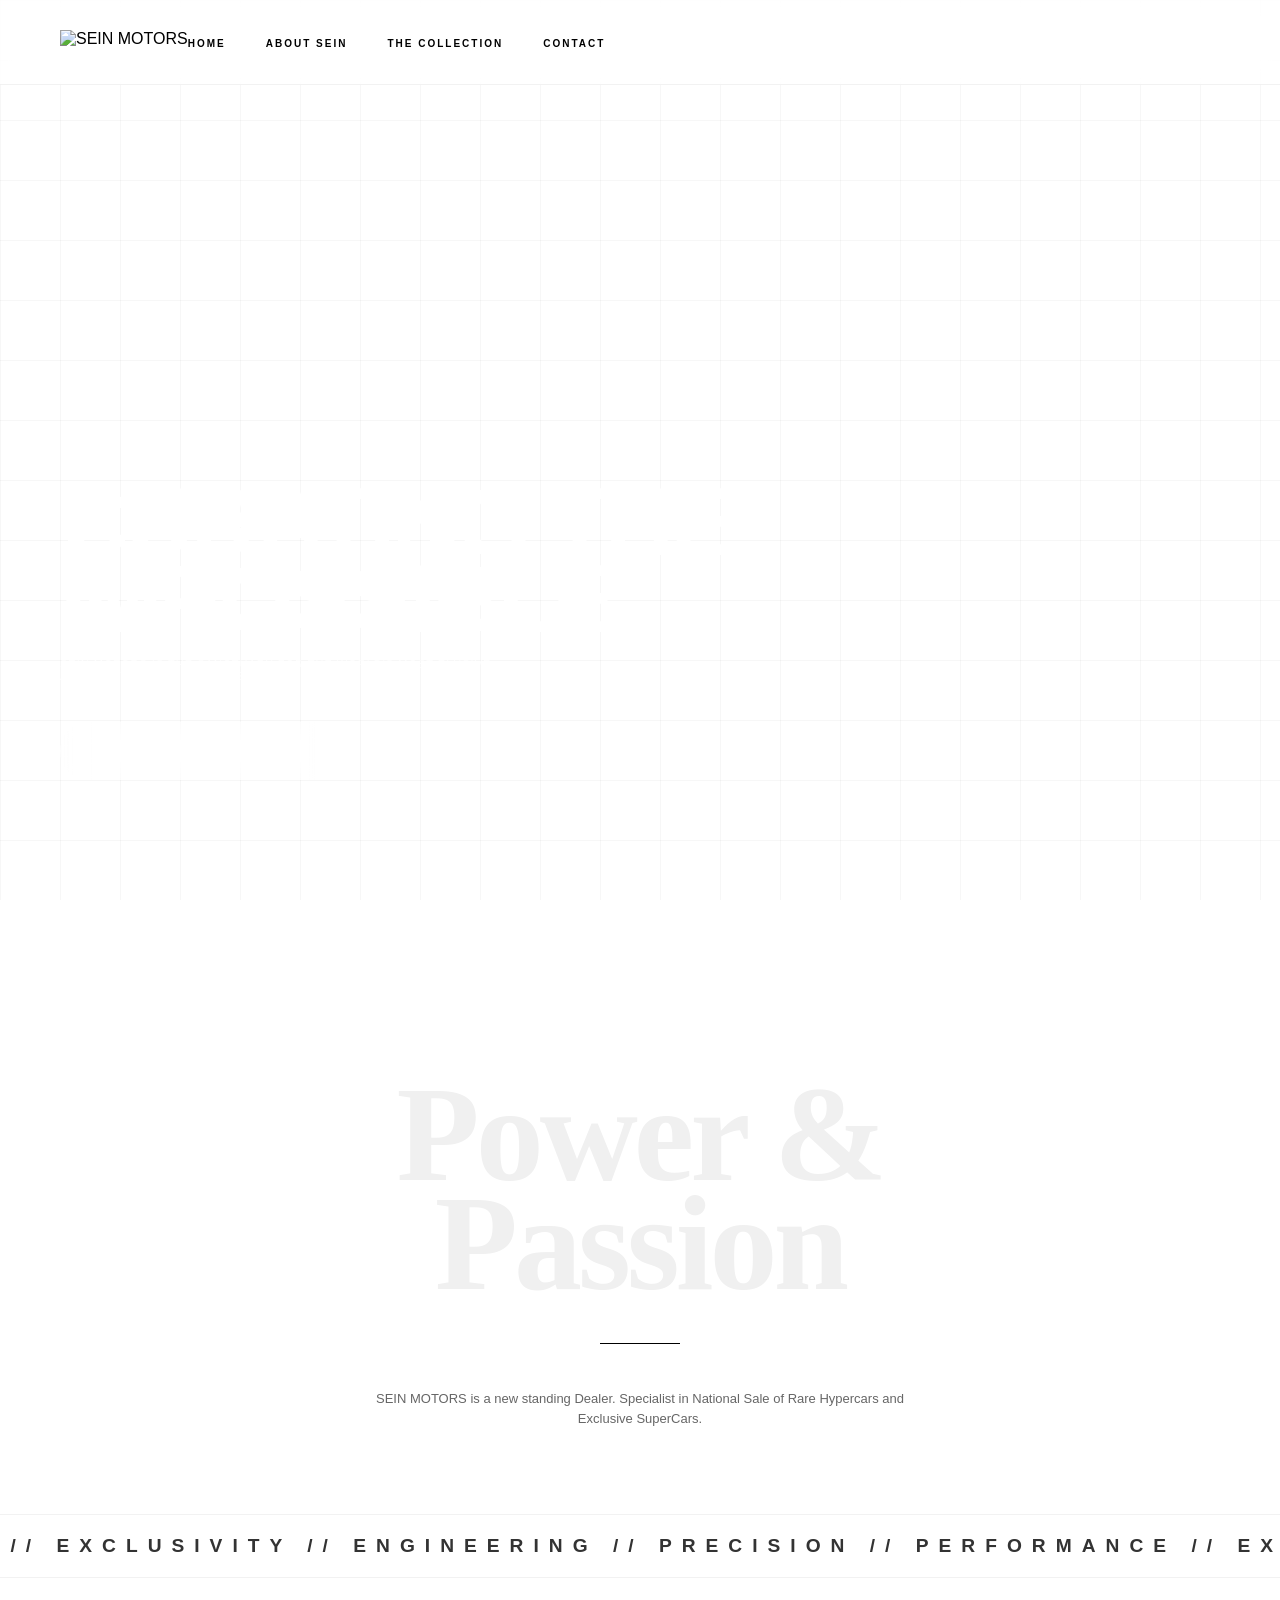
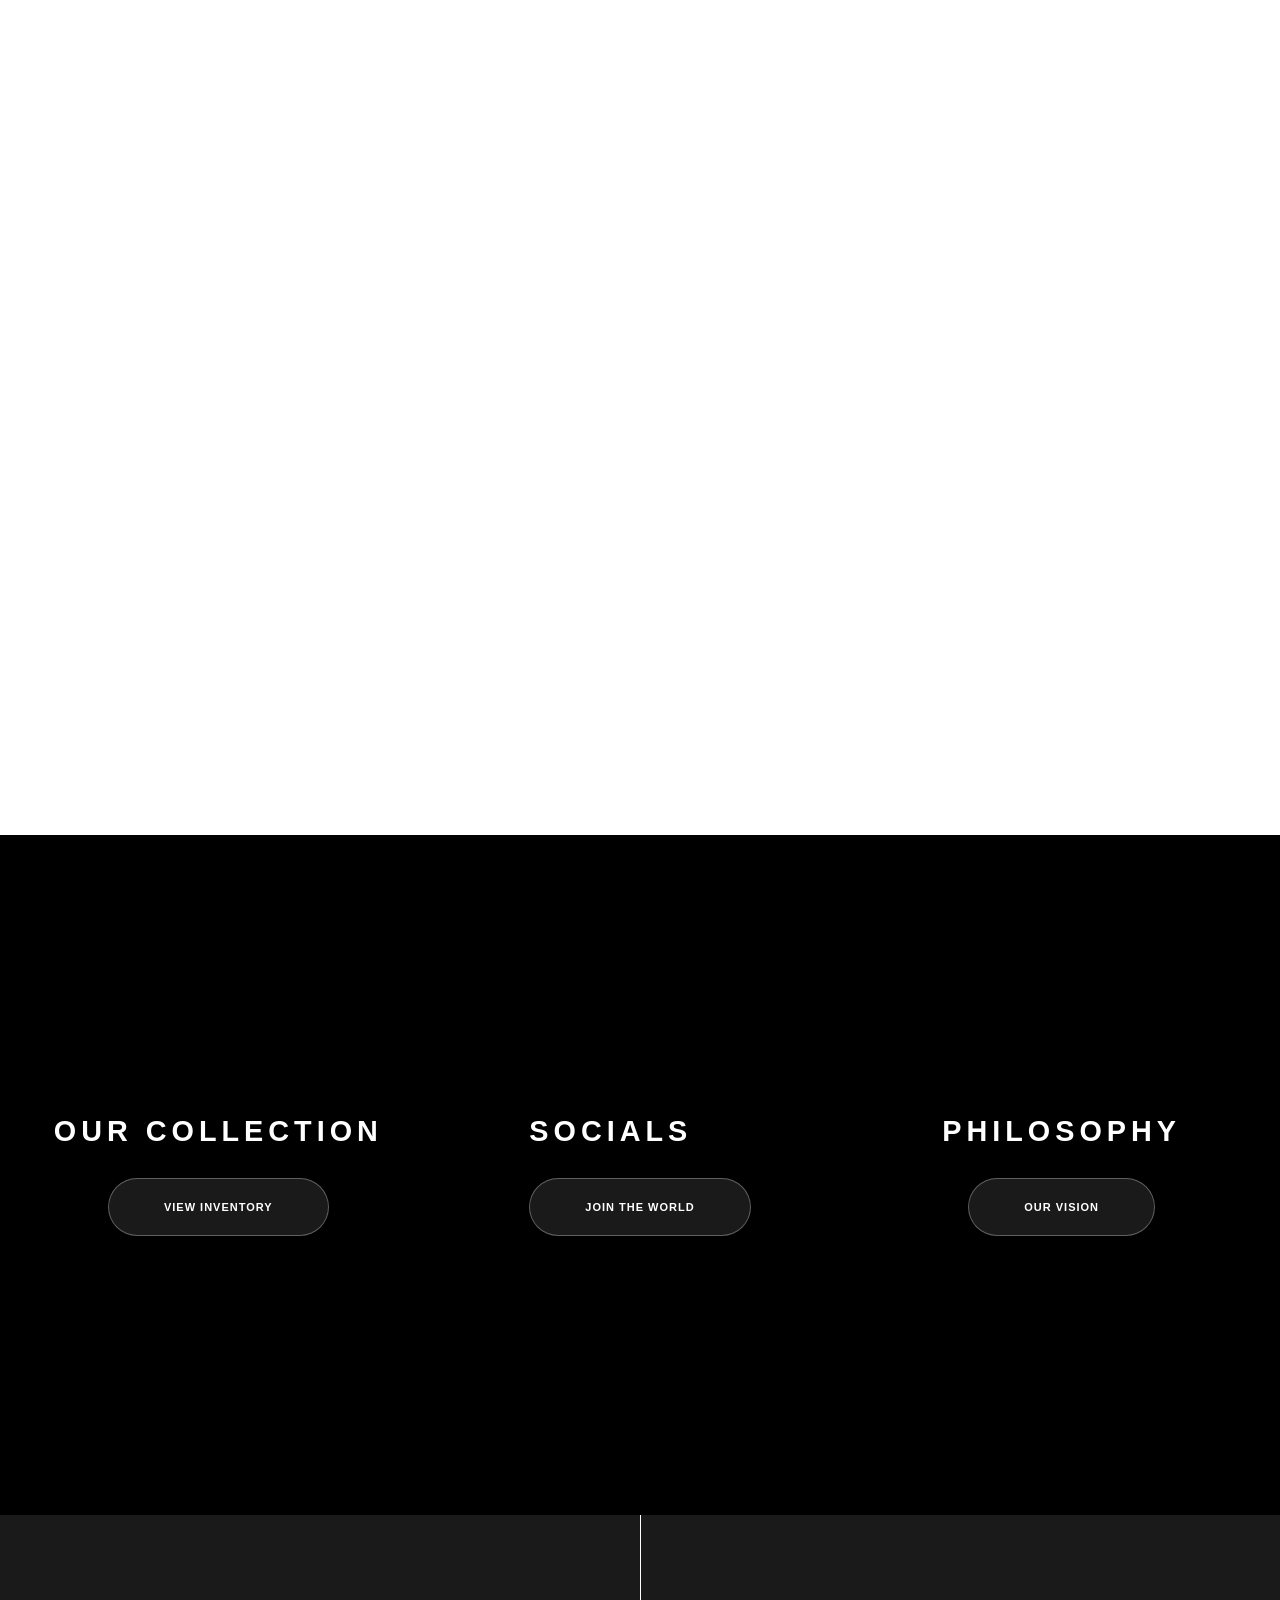
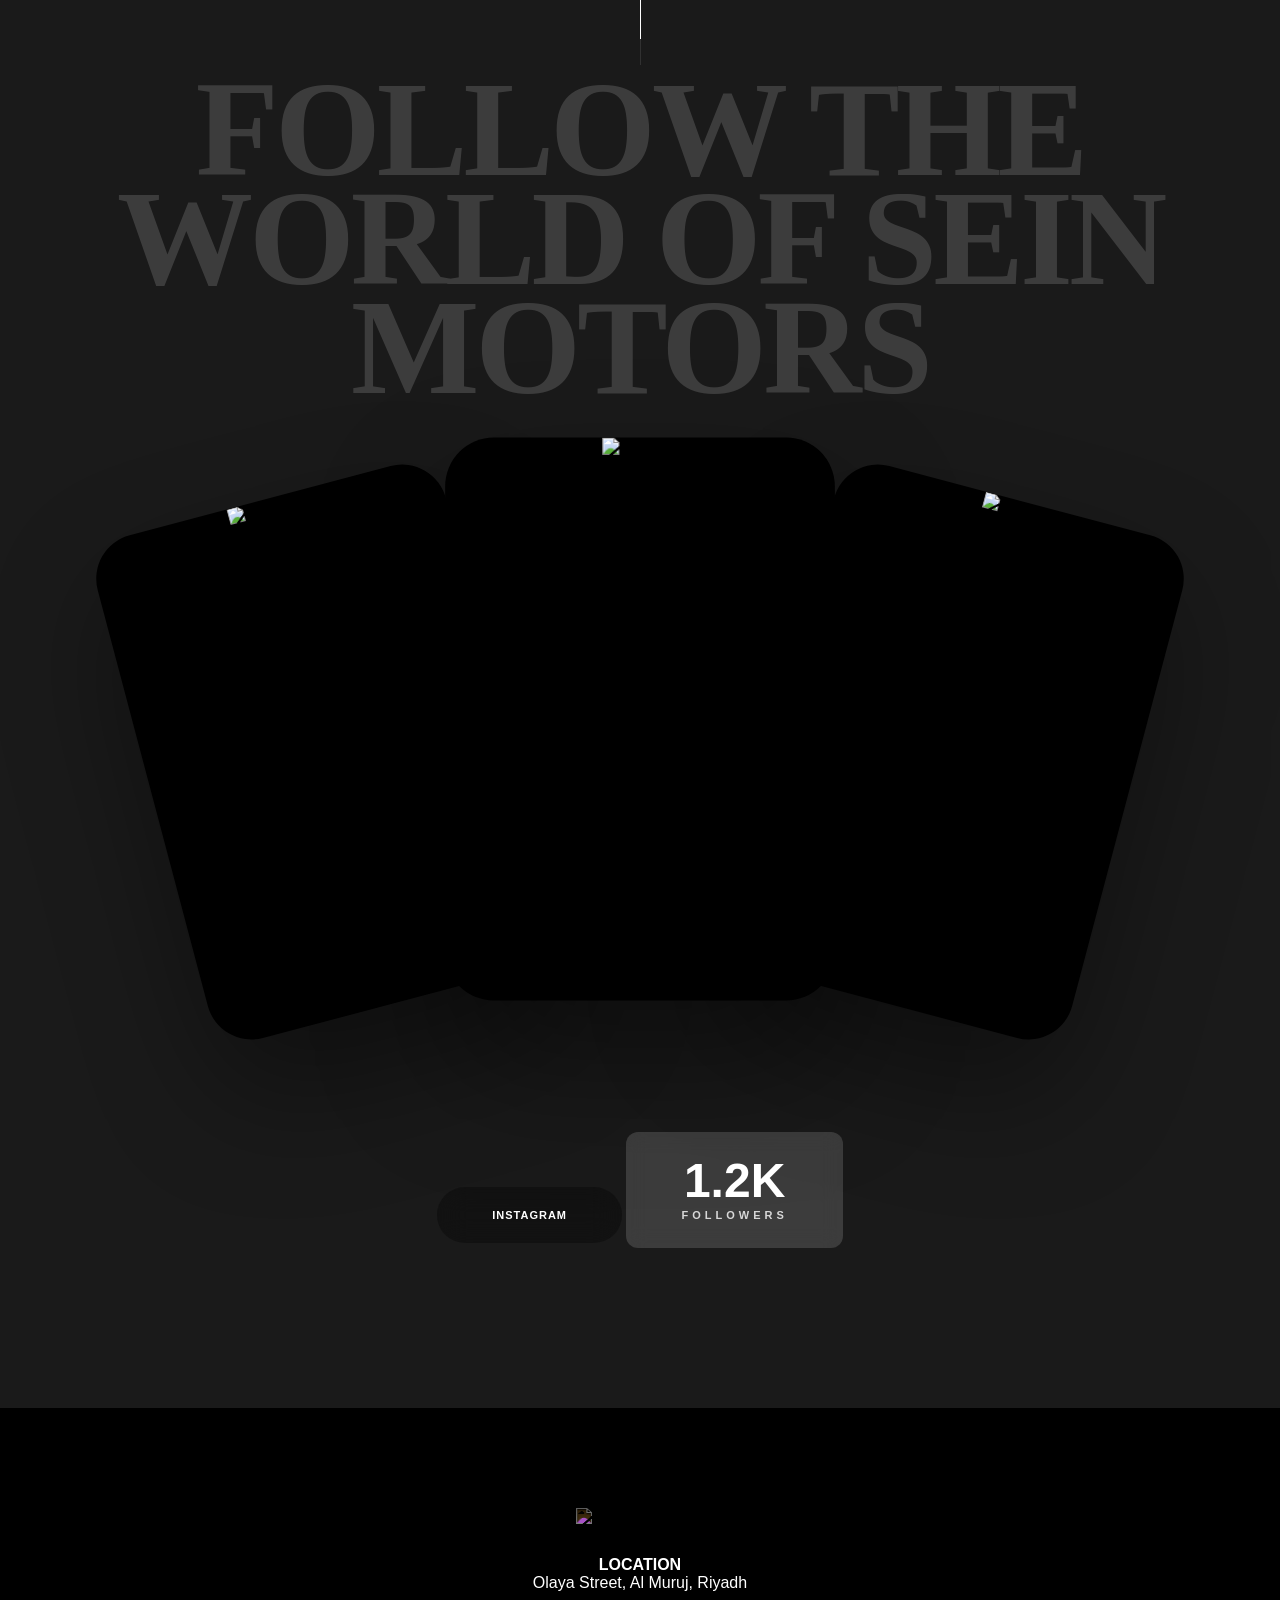
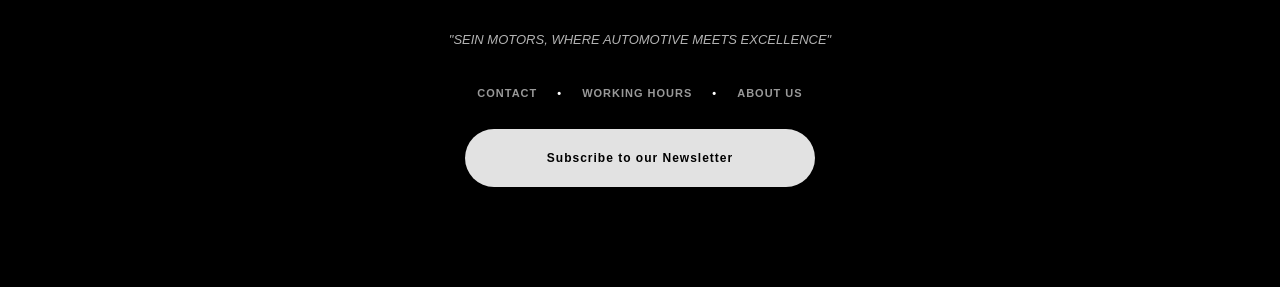
==== index.html @ 113cb44e "Fixing file structure" ====
<!DOCTYPE html>
<html lang="en">
<head>
    <meta charset="UTF-8">
    <meta name="viewport" content="width=device-width, initial-scale=1.0">
    <title>SEIN MOTORS | Exclusive Collection</title>
    <link rel="stylesheet" href="style.css">
</head>
<body class="loading">

    <div class="bg-grid"></div>

    <div id="loader">
        <div class="loader-wrap">
            <h1 class="loader-logo">SEIN</h1>
            <div class="loader-line-bg"><div class="loader-line-fill"></div></div>
            <div class="loader-stats"><span>SYSTEM_ONLINE</span><span class="pct">00</span></div>
        </div>
    </div>

    <nav class="navbar reveal-down">
        <div class="nav-inner">
            <img src="propoerties/sein logo.png" class="nav-logo" alt="SEIN MOTORS">
            <ul class="nav-links">
                <li><a href="index.html" class="nav-item">HOME</a></li>
                <li><a href="#" class="nav-item">ABOUT SEIN</a></li>
                <li><a href="collection.html" class="nav-item">THE COLLECTION</a></li>
                <li><a href="#" class="nav-item">CONTACT</a></li>
            </ul>
        </div>
    </nav>

    <header class="hero">
        <div class="hero-line-v reveal-down"></div>
        <div class="hero-bg" style="background-image: url('propoerties/bugatti.png');"></div>
        <div class="hero-content">
            <div class="reveal-mask"><h1>CURATING THE IMPOSSIBLE</h1></div>
            <div class="reveal-mask"><p>SEIN MOTORS IS THE SANCTUARY FOR THE WORLD'S MOST ELUSIVE AUTOMOTIVE MASTERPIECES.</p></div>
            <button class="btn-pill flow-btn"><span class="btn-text">EXPLORE THE COLLECTION</span></button>
        </div>
    </header>

    <section class="philosophy">
        <div class="marquee-wrap">
            <div class="marquee">
                <span>PRECISION // PERFORMANCE // EXCLUSIVITY // ENGINEERING // PRECISION // PERFORMANCE // EXCLUSIVITY // ENGINEERING // </span>
                <span>PRECISION // PERFORMANCE // EXCLUSIVITY // ENGINEERING // PRECISION // PERFORMANCE // EXCLUSIVITY // ENGINEERING // </span>
            </div>
        </div>

        <div class="phil-header reveal-up">
            <h2 class="serif-title">Power & <br> Passion</h2>
            <div class="title-line"></div>
            <p class="phil-sub">SEIN MOTORS is a new standing Dealer. Specialist in National Sale of Rare Hypercars and Exclusive SuperCars.</p>
        </div>
        
        <div class="zoom-box">
            <div class="zoom-inner">
                <img src="propoerties/ferrari812.png" id="ferrari-zoom" alt="Ferrari 812 GTS">
            </div>
        </div>
    </section>

    <section class="cat-grid">
        <div class="cat-card reveal-up">
            <div class="cat-img" style="background-image: url('propoerties/bugatti2.png.png');"></div>
            <div class="cat-overlay">
                <h3 class="cat-title">OUR COLLECTION</h3>
                <button class="btn-pill flow-btn card-btn"><span class="btn-text">VIEW INVENTORY</span></button>
            </div>
        </div>

        <div class="cat-card reveal-up" style="transition-delay: 0.1s;">
            <div class="cat-overlay socials-alt">
                <div class="text-top">
                    <h3 class="cat-title">SOCIALS</h3>
                    <button class="btn-pill flow-btn card-btn"><span class="btn-text">JOIN THE WORLD</span></button>
                </div>
                <div class="cat-img-sub" style="background-image: url('propoerties/porsche.png');"></div>
            </div>
        </div>

        <div class="cat-card reveal-up" style="transition-delay: 0.2s;">
            <div class="cat-img" style="background-image: url('propoerties/merc.png');"></div>
            <div class="cat-overlay">
                <h3 class="cat-title">PHILOSOPHY</h3>
                <button class="btn-pill flow-btn card-btn"><span class="btn-text">OUR VISION</span></button>
            </div>
        </div>
    </section>

    <section class="socials-fan">
        <div class="scroll-line-container">
            <div class="scroll-line-draw"></div>
        </div>

        <div class="reveal-mask"><h2 class="serif-title white">FOLLOW THE <br> WORLD OF SEIN <br> MOTORS</h2></div>
        
        <div class="fan-wrap">
            <div class="fan-stack">
                <div class="fan-card c1"><img src="propoerties/ig-4.png.png" alt="IG Post"></div>
                <div class="fan-card c2"><img src="propoerties/ig-2.png.png" alt="IG Post"></div>
                <div class="fan-card c3"><img src="propoerties/ig-1.png.png" alt="IG Post"></div>
            </div>
        </div>

        <div class="fan-ui reveal-up">
            <button class="btn-pill grey flow-btn"><span class="btn-text">INSTAGRAM</span></button>
            <div class="follower-box">
                <span class="count">1.2K</span>
                <span class="label">FOLLOWERS</span>
            </div>
        </div>
    </section>

    <footer class="footer">
        <div class="footer-content reveal-up">
            <img src="propoerties/sein logo.png" class="footer-logo" alt="SEIN MOTORS">
            <div class="footer-info">
                <h4 class="info-label">LOCATION</h4>
                <p class="info-detail">Olaya Street, Al Muruj, Riyadh</p>
            </div>
            <div class="footer-quote">
                <p>"SEIN MOTORS, WHERE AUTOMOTIVE MEETS EXCELLENCE"</p>
            </div>
            <nav class="footer-nav">
                <a href="#">CONTACT</a><span class="dot">•</span>
                <a href="#">WORKING HOURS</a><span class="dot">•</span>
                <a href="#">ABOUT US</a>
            </nav>
            <div class="newsletter-wrap">
                <button class="btn-pill white-bg flow-btn">
                    <span class="btn-text">Subscribe to our Newsletter</span>
                </button>
            </div>
        </div>
    </footer>

    <script>
        // 1. PRELOADER LOGIC
        window.addEventListener('load', () => {
            const pct = document.querySelector('.pct');
            let val = 0;
            const int = setInterval(() => {
                val += Math.floor(Math.random() * 25);
                if (val >= 100) { val = 100; clearInterval(int);
                    setTimeout(() => { 
                        document.getElementById('loader').style.transform = "translateY(-100%)"; 
                        document.body.classList.remove('loading'); 
                        document.querySelector('.navbar').classList.add('active');
                    }, 400);
                }
                pct.innerText = val.toString().padStart(2, '0');
            }, 60);
        });

        // 2. MAGNETIC BUTTON PHYSICS
        document.querySelectorAll('.flow-btn, .nav-item').forEach(btn => {
            btn.addEventListener('mousemove', (e) => {
                const rect = btn.getBoundingClientRect();
                const x = (e.clientX - rect.left - rect.width / 2) * 0.4;
                const y = (e.clientY - rect.top - rect.height / 2) * 0.4;
                btn.style.transform = `translate(${x}px, ${y}px) scale(1.05)`;
                if(btn.querySelector('.btn-text')) btn.querySelector('.btn-text').style.transform = `translate(${x*0.5}px, ${y*0.5}px)`;
            });
            btn.addEventListener('mouseleave', () => {
                btn.style.transform = `translate(0,0) scale(1)`;
                if(btn.querySelector('.btn-text')) btn.querySelector('.btn-text').style.transform = `translate(0,0)`;
            });
        });

        // 3. MOTION ENGINE (Scroll-linked Animations)
        const ferrari = document.getElementById('ferrari-zoom');
        const scrollLine = document.querySelector('.scroll-line-draw');
        const marquee = document.querySelector('.marquee');

        window.addEventListener('scroll', () => {
            const scrolled = window.pageYOffset;
            
            // Grid Background Movement
            document.querySelector('.bg-grid').style.backgroundPositionY = scrolled * 0.15 + 'px';

            // Philosophy Zoom & Marquee
            const philRect = document.querySelector('.philosophy').getBoundingClientRect();
            if(philRect.top < window.innerHeight && philRect.bottom > 0) {
                const p = (window.innerHeight - philRect.top) / (window.innerHeight + philRect.height);
                ferrari.style.transform = `scale(${1 + (p * 0.45)})`;
                marquee.style.transform = `translateX(${-p * 15}%)`;
            }

            // Socials Fan & Animated Line
            const igRect = document.querySelector('.socials-fan').getBoundingClientRect();
            if(igRect.top < window.innerHeight && igRect.bottom > 0) {
                const p = (window.innerHeight - igRect.top) / (window.innerHeight + igRect.height);
                document.querySelector('.c1').style.transform = `translateX(${-380 * p}px) rotate(${-18 * p}deg)`;
                document.querySelector('.c3').style.transform = `translateX(${380 * p}px) rotate(${18 * p}deg)`;
                document.querySelector('.c2').style.transform = `translateY(${-40 * p}px) scale(${1 + (0.1 * p)})`;
                scrollLine.style.height = (p * 100) + '%';
            }
        });

        // 4. INTERSECTION OBSERVER (Reveals)
        const obs = new IntersectionObserver((entries) => {
            entries.forEach(e => { if (e.isIntersecting) e.target.classList.add('active'); });
        }, { threshold: 0.1 });
        document.querySelectorAll('.reveal-up, .reveal-mask, .reveal-down, .cat-card').forEach(el => obs.observe(el));
    </script>
</body>
</html>
---- style.css ----
/* SEIN MOTORS - UNIFIED STYLESHEET
   Contains: Main Page, Collection Page, and Global Motion
*/

:root {
    --ease: cubic-bezier(0.16, 1, 0.3, 1);
    --gold: #c5a059;
    --grey-bg: #1a1a1a;
}

/* 1. RESET & BASE */
* {
    margin: 0;
    padding: 0;
    box-sizing: border-box;
    -webkit-font-smoothing: antialiased;
}

html {
    scroll-behavior: smooth;
}

body {
    background: #fff;
    font-family: 'Helvetica', Arial, sans-serif;
    overflow-x: hidden;
    color: #000;
}

body.loading {
    overflow: hidden;
}

/* Graphical Background Grid (Global) */
.bg-grid {
    position: fixed;
    inset: 0;
    background-image: linear-gradient(rgba(0,0,0,0.03) 1px, transparent 1px), 
                      linear-gradient(90deg, rgba(0,0,0,0.03) 1px, transparent 1px);
    background-size: 60px 60px;
    z-index: -1;
    pointer-events: none;
}

/* 2. PRELOADER */
#loader {
    position: fixed;
    inset: 0;
    background: #000;
    z-index: 2000;
    display: flex;
    align-items: center;
    justify-content: center;
    transition: 1.2s var(--ease);
}

.loader-logo { color: #fff; font-size: 5rem; letter-spacing: 1.5rem; font-weight: 900; }
.loader-line-bg { width: 250px; height: 1px; background: #222; margin: 25px 0; }
.loader-line-fill { height: 100%; width: 0; background: #fff; animation: fill 1.5s forwards linear; }
@keyframes fill { to { width: 100%; } }
.loader-stats { color: #555; font-size: 10px; font-weight: 900; display: flex; justify-content: space-between; width: 250px; letter-spacing: 1px; }

/* 3. REVEAL SYSTEM (Global) */
.reveal-mask { overflow: hidden; }
.reveal-mask > * { transform: translateY(115%); transition: 1.5s var(--ease); }
.active.reveal-mask > * { transform: translateY(0); }

.reveal-up { opacity: 0; transform: translateY(60px); transition: 1.5s var(--ease); }
.active.reveal-up { opacity: 1; transform: translateY(0); }

.reveal-down { transform: translateY(-100%); transition: 1.2s var(--ease); }
.active.reveal-down { transform: translateY(0); }

/* 4. NAVBAR (Global) */
.navbar {
    position: fixed;
    top: 0;
    width: 100%;
    padding: 30px 60px;
    z-index: 100;
    background: rgba(255, 255, 255, 0.8);
    backdrop-filter: blur(20px);
    border-bottom: 1px solid rgba(0, 0, 0, 0.05);
}

.nav-inner { display: flex; justify-content: space-between; align-items: center; }
.nav-logo { height: 24px; cursor: pointer; }
.nav-links { display: flex; gap: 40px; list-style: none; }
.nav-links a { 
    text-decoration: none; 
    color: #000; 
    font-size: 10px; 
    font-weight: 900; 
    letter-spacing: 2px; 
    transition: 0.3s;
}
.nav-links a:hover, .nav-links a.active-link { color: var(--gold); }

/* 5. HERO SECTION (Main Page) */
.hero {
    height: 100vh;
    position: relative;
    display: flex;
    align-items: flex-end;
    padding: 120px 60px;
    overflow: hidden;
}

.hero-line-v {
    position: absolute;
    left: 60px;
    top: 0;
    width: 1px;
    height: 30vh;
    background: rgba(255,255,255,0.3);
    z-index: 3;
}

.hero-bg {
    position: absolute;
    inset: 0;
    background-size: cover;
    background-position: center;
    filter: brightness(0.65);
    animation: heroPulse 12s infinite alternate var(--ease);
}

@keyframes heroPulse { from { transform: scale(1); } to { transform: scale(1.1); } }
.hero-content { position: relative; color: #fff; z-index: 2; }
.hero h1 { font-size: 6.5rem; font-weight: 900; line-height: 0.85; margin-bottom: 20px; letter-spacing: -4px; }
.hero p { font-size: 11px; letter-spacing: 1px; max-width: 450px; margin-bottom: 40px; opacity: 0.8; }

/* 6. BUTTONS (Global) */
.btn-pill {
    padding: 22px 55px; border-radius: 100px; background: rgba(255, 255, 255, 0.1); border: 1px solid rgba(255, 255, 255, 0.3);
    color: #fff; font-weight: 900; font-size: 11px; letter-spacing: 1px; backdrop-filter: blur(15px); transition: 0.4s var(--ease); cursor: pointer; display: inline-flex; align-items: center; justify-content: center;
}
.btn-pill:hover { background: #fff; color: #000; border-color: #fff; }
.btn-pill.grey { background: rgba(0, 0, 0, 0.3); border: none; }
.btn-pill.white-bg { background: #e2e2e2; color: #000; border: none; width: 350px; font-size: 12px; }

/* 7. PHILOSOPHY & GLASS MARQUEE (Main Page) */
.philosophy { padding: 180px 0; text-align: center; background: #fff; position: relative; }

.marquee-wrap {
    position: absolute;
    top: 40%;
    left: 0;
    width: 100%;
    z-index: 2;
    pointer-events: none;
    background: rgba(255, 255, 255, 0.1);
    backdrop-filter: blur(8px);
    border-top: 1px solid rgba(0,0,0,0.05);
    border-bottom: 1px solid rgba(0,0,0,0.05);
    padding: 15px 0;
}

.marquee {
    display: inline-block;
    white-space: nowrap;
    font-size: 1.2rem;
    font-weight: 900;
    letter-spacing: 10px;
    color: #000;
    opacity: 0.8;
}

.serif-title { font-family: 'Times New Roman', serif; font-size: 8.5rem; color: #f0f0f0; line-height: 0.8; letter-spacing: -4px; position: relative; z-index: 1; }
.serif-title.white { color: #fff; opacity: 0.15; }
.title-line { width: 80px; height: 1px; background: #000; margin: 45px auto; }
.phil-sub { max-width: 550px; margin: 0 auto 60px; font-size: 13px; line-height: 1.6; color: #666; position: relative; z-index: 3; }

.zoom-box { width: 100%; height: 85vh; overflow: hidden; position: relative; }
.zoom-inner { width: 100%; height: 100%; display: flex; justify-content: center; align-items: center; }
#ferrari-zoom { width: 100%; height: 100%; object-fit: contain; will-change: transform; transition: transform 0.1s linear; }

/* 8. CATEGORY GRID (Main Page) */
.cat-grid { display: grid; grid-template-columns: repeat(3, 1fr); gap: 15px; padding: 15px; background: #000; }
.cat-card { height: 650px; position: relative; overflow: hidden; }
.cat-img { position: absolute; inset: 0; background-size: cover; background-position: center; filter: brightness(0.45); transition: 1.5s var(--ease); }
.cat-card:hover .cat-img { transform: scale(1.1); filter: brightness(0.65); }
.cat-overlay { position: absolute; inset: 0; display: flex; flex-direction: column; align-items: center; justify-content: center; color: #fff; z-index: 2; }
.cat-title { font-size: 1.8rem; font-weight: 900; letter-spacing: 5px; margin-bottom: 30px; }

/* 9. INSTAGRAM FAN (Main Page) */
.socials-fan { background: var(--grey-bg); padding: 160px 0; text-align: center; overflow: hidden; position: relative; }
.scroll-line-container { position: absolute; left: 50%; top: 0; width: 1px; height: 150px; background: rgba(255,255,255,0.1); }
.scroll-line-draw { width: 100%; height: 0; background: #fff; transition: height 0.1s linear; }

.fan-stack { height: 600px; position: relative; display: flex; justify-content: center; align-items: center; perspective: 2000px; margin: 50px 0; }
.fan-card { height: 520px; width: 360px; border-radius: 45px; overflow: hidden; position: absolute; background: #000; box-shadow: 0 60px 120px rgba(0,0,0,0.4); transition: 0.5s var(--ease); cursor: pointer; }
.fan-card img { width: 100%; height: 100%; object-fit: cover; }
.fan-card:hover { z-index: 100 !important; transform: scale(1.1) translateY(-50px) rotate(0deg) !important; }

.fan-ui { margin-top: 40px; }
.follower-box { background: rgba(255, 255, 255, 0.15); padding: 25px 55px; border-radius: 12px; color: #fff; margin-top: 30px; display: inline-block; backdrop-filter: blur(10px); }
.follower-box .count { display: block; font-size: 3rem; font-weight: 900; line-height: 1; }
.follower-box .label { font-size: 11px; font-weight: 900; letter-spacing: 4px; opacity: 0.8; }

/* 10. STOCK LIST PAGE (Collection Page specific) */
.stock-header { padding: 140px 60px 40px; text-align: center; }
.stock-header h1 { font-size: 1.8rem; font-weight: 400; letter-spacing: 4px; color: #333; text-transform: uppercase; }
.title-line-short { width: 60px; height: 2px; background: #333; margin: 20px auto 40px; }

.filter-bar { display: flex; justify-content: space-between; align-items: center; padding: 0 40px; margin-bottom: 40px; }
.sort-dropdown { font-size: 10px; font-weight: 700; color: #888; display: flex; align-items: center; gap: 8px; cursor: pointer; }
.filter-btn { background: #4a5568; color: #fff; border: none; padding: 12px 24px; font-size: 11px; font-weight: 700; display: flex; align-items: center; gap: 10px; cursor: pointer; }

.stock-grid { display: grid; grid-template-columns: repeat(3, 1fr); gap: 40px 20px; padding: 0 40px 100px; }
.stock-card { text-align: center; }
.stock-img-wrap { width: 100%; aspect-ratio: 16/10; background: #f0f0f0; position: relative; overflow: hidden; margin-bottom: 15px; }
.stock-img-wrap img { width: 100%; height: 100%; object-fit: cover; transition: transform 0.6s var(--ease); }
.stock-card:hover img { transform: scale(1.05); }
.stock-name { font-size: 13px; color: #888; letter-spacing: 0.5px; }

.status-tag { position: absolute; top: 15px; right: 15px; padding: 10px 20px; font-size: 10px; font-weight: 900; color: #fff; background: rgba(0, 0, 0, 0.4); backdrop-filter: blur(10px); }

/* 11. FOOTER (Global/Alt) */
.footer, .footer-alt { background: #000; color: #fff; padding: 100px 20px; text-align: center; display: flex; flex-direction: column; align-items: center; }
.footer-logo, .footer-logo-small { height: 60px; margin-bottom: 30px; filter: invert(1); }
.footer-info, .footer-loc { margin-bottom: 40px; }
.footer-quote { font-style: italic; font-size: 13px; max-width: 400px; margin-bottom: 40px; opacity: 0.7; }
.footer-nav, .footer-bottom-links { display: flex; justify-content: center; gap: 20px; margin-bottom: 30px; font-size: 11px; font-weight: 900; letter-spacing: 1px; }
.footer-nav a, .footer-bottom-links a { color: #fff; text-decoration: none; opacity: 0.6; transition: 0.3s; }
.footer-nav a:hover, .footer-bottom-links a:hover { opacity: 1; }

.footer-sub-btn { background: #d1d5db; border: none; padding: 15px 60px; border-radius: 50px; font-weight: 900; font-size: 10px; cursor: pointer; transition: background 0.3s; }
.footer-sub-btn:hover { background: #fff; }

/* 12. RESPONSIVE */
@media (max-width: 1024px) {
    .stock-grid { grid-template-columns: repeat(2, 1fr); }
    .hero h1 { font-size: 4rem; }
}

@media (max-width: 768px) {
    .stock-grid { grid-template-columns: 1fr; }
    .cat-grid { grid-template-columns: 1fr; }
    .hero h1 { font-size: 3rem; }
    .serif-title { font-size: 4rem; }
    .navbar { padding: 20px; }
    .nav-links { display: none; } /* Hide links on mobile for simplicity */
}



:root { --ease: cubic-bezier(0.16, 1, 0.3, 1); --gold: #c5a059; }
* { margin: 0; padding: 0; box-sizing: border-box; -webkit-font-smoothing: antialiased; }

body { background: #fff; font-family: 'Helvetica', sans-serif; overflow-x: hidden; }
body.loading { overflow: hidden; }

.bg-grid { position: fixed; inset: 0; background-image: linear-gradient(rgba(0,0,0,0.03) 1px, transparent 1px), linear-gradient(90deg, rgba(0,0,0,0.03) 1px, transparent 1px); background-size: 60px 60px; z-index: -1; }

/* NAVBAR */
.navbar { position: fixed; top: 0; width: 100%; padding: 30px 60px; z-index: 100; background: rgba(255, 255, 255, 0.8); backdrop-filter: blur(20px); display: flex; justify-content: space-between; align-items: center; border-bottom: 1px solid rgba(0,0,0,0.05); }
.nav-logo { height: 24px; }
.nav-links { display: flex; gap: 40px; list-style: none; }
.nav-links a { text-decoration: none; color: #000; font-size: 10px; font-weight: 900; letter-spacing: 2px; }
.active-link { color: var(--gold) !important; }

/* HERO */
.hero { height: 100vh; position: relative; display: flex; align-items: flex-end; padding: 120px 60px; color: #fff; overflow: hidden; }
.hero-bg { position: absolute; inset: 0; background-size: cover; background-position: center; filter: brightness(0.6); z-index: -1; transition: 1s; }
.hero h1 { font-size: 6rem; font-weight: 900; line-height: 0.8; letter-spacing: -4px; }

/* MARQUEE */
.marquee-wrap { background: rgba(255,255,255,0.1); backdrop-filter: blur(10px); padding: 20px 0; border-y: 1px solid #eee; overflow: hidden; }
.marquee { white-space: nowrap; display: inline-block; font-size: 1.2rem; font-weight: 900; letter-spacing: 10px; }

/* STOCK GRID */
.stock-header { padding: 150px 60px 50px; text-align: center; }
.stock-grid { display: grid; grid-template-columns: repeat(3, 1fr); gap: 40px 20px; padding: 0 40px 100px; }
.stock-card { text-align: center; opacity: 0; transform: translateY(30px); transition: 1s var(--ease); }
.stock-card.active { opacity: 1; transform: translateY(0); }
.stock-img-wrap { width: 100%; aspect-ratio: 16/10; overflow: hidden; position: relative; background: #f4f4f4; margin-bottom: 15px; }
.stock-img-wrap img { width: 100%; height: 100%; object-fit: cover; transition: 0.6s; }
.stock-card:hover img { transform: scale(1.05); }
.status-tag { position: absolute; top: 15px; right: 15px; background: rgba(0,0,0,0.6); color: #fff; padding: 8px 15px; font-size: 9px; font-weight: 900; backdrop-filter: blur(10px); }

/* ADMIN UI */
.admin-add-btn { position: fixed; bottom: 40px; right: 40px; background: #000; color: #fff; border: none; padding: 18px 30px; font-weight: 900; font-size: 10px; letter-spacing: 2px; cursor: pointer; z-index: 1000; }
.modal-overlay { position: fixed; inset: 0; background: rgba(0,0,0,0.85); backdrop-filter: blur(15px); display: none; align-items: center; justify-content: center; z-index: 2000; padding: 20px; }
.modal-overlay.active { display: flex; }
.modal-glass { background: #fff; width: 100%; max-width: 550px; padding: 40px; border-radius: 4px; }
.security-input { width: 100%; background: #000; color: #fff; border: none; padding: 20px; text-align: center; font-size: 2rem; letter-spacing: 10px; margin: 20px 0; }
.upload-grid { display: grid; grid-template-columns: repeat(4, 1fr); gap: 10px; margin: 20px 0; }
.upload-slot { aspect-ratio: 1; background: #eee; border: 1px dashed #ccc; display: flex; align-items: center; justify-content: center; overflow: hidden; }
.upload-slot img { width: 100%; height: 100%; object-fit: cover; }
.submit-inventory { width: 100%; padding: 20px; background: #000; color: #fff; border: none; font-weight: 900; cursor: pointer; }

/* REVEALS */
.reveal-mask { overflow: hidden; }
.reveal-mask > * { transform: translateY(100%); transition: 1.2s var(--ease); }
.active.reveal-mask > * { transform: translateY(0); }
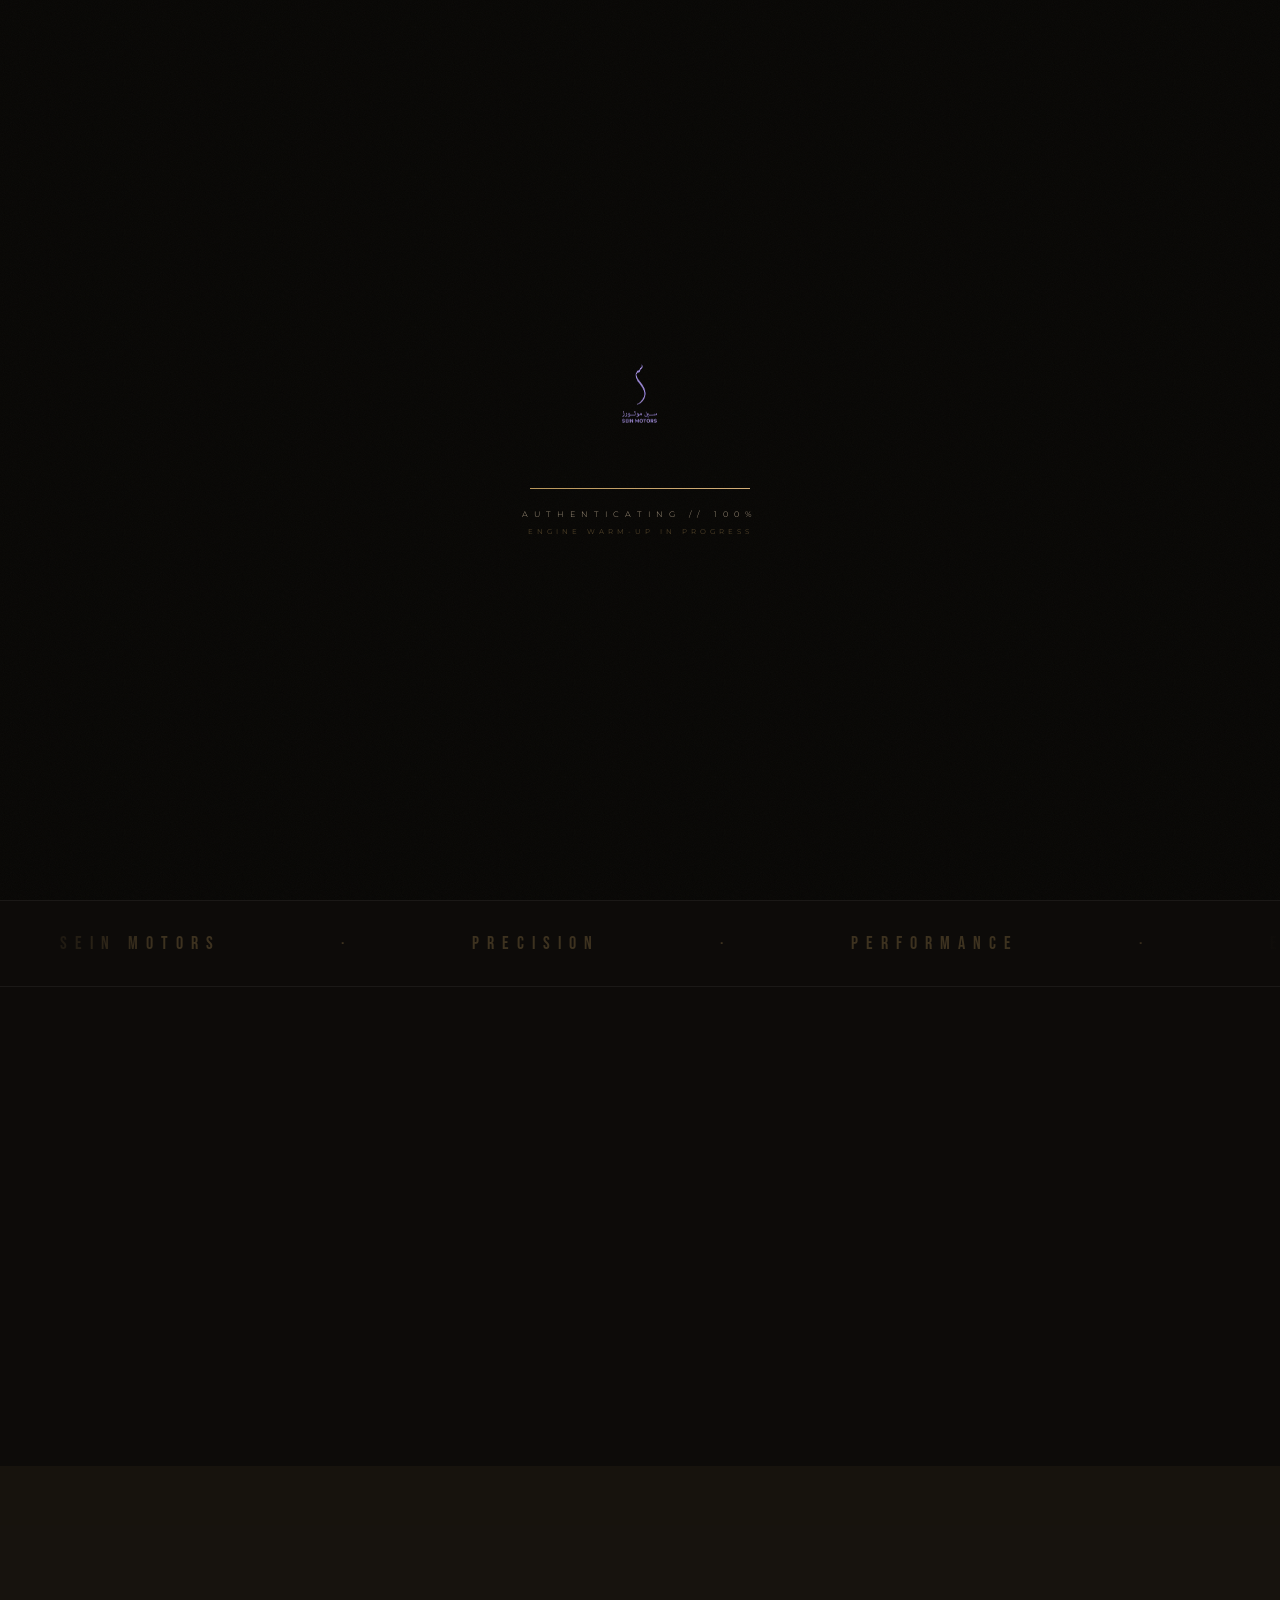
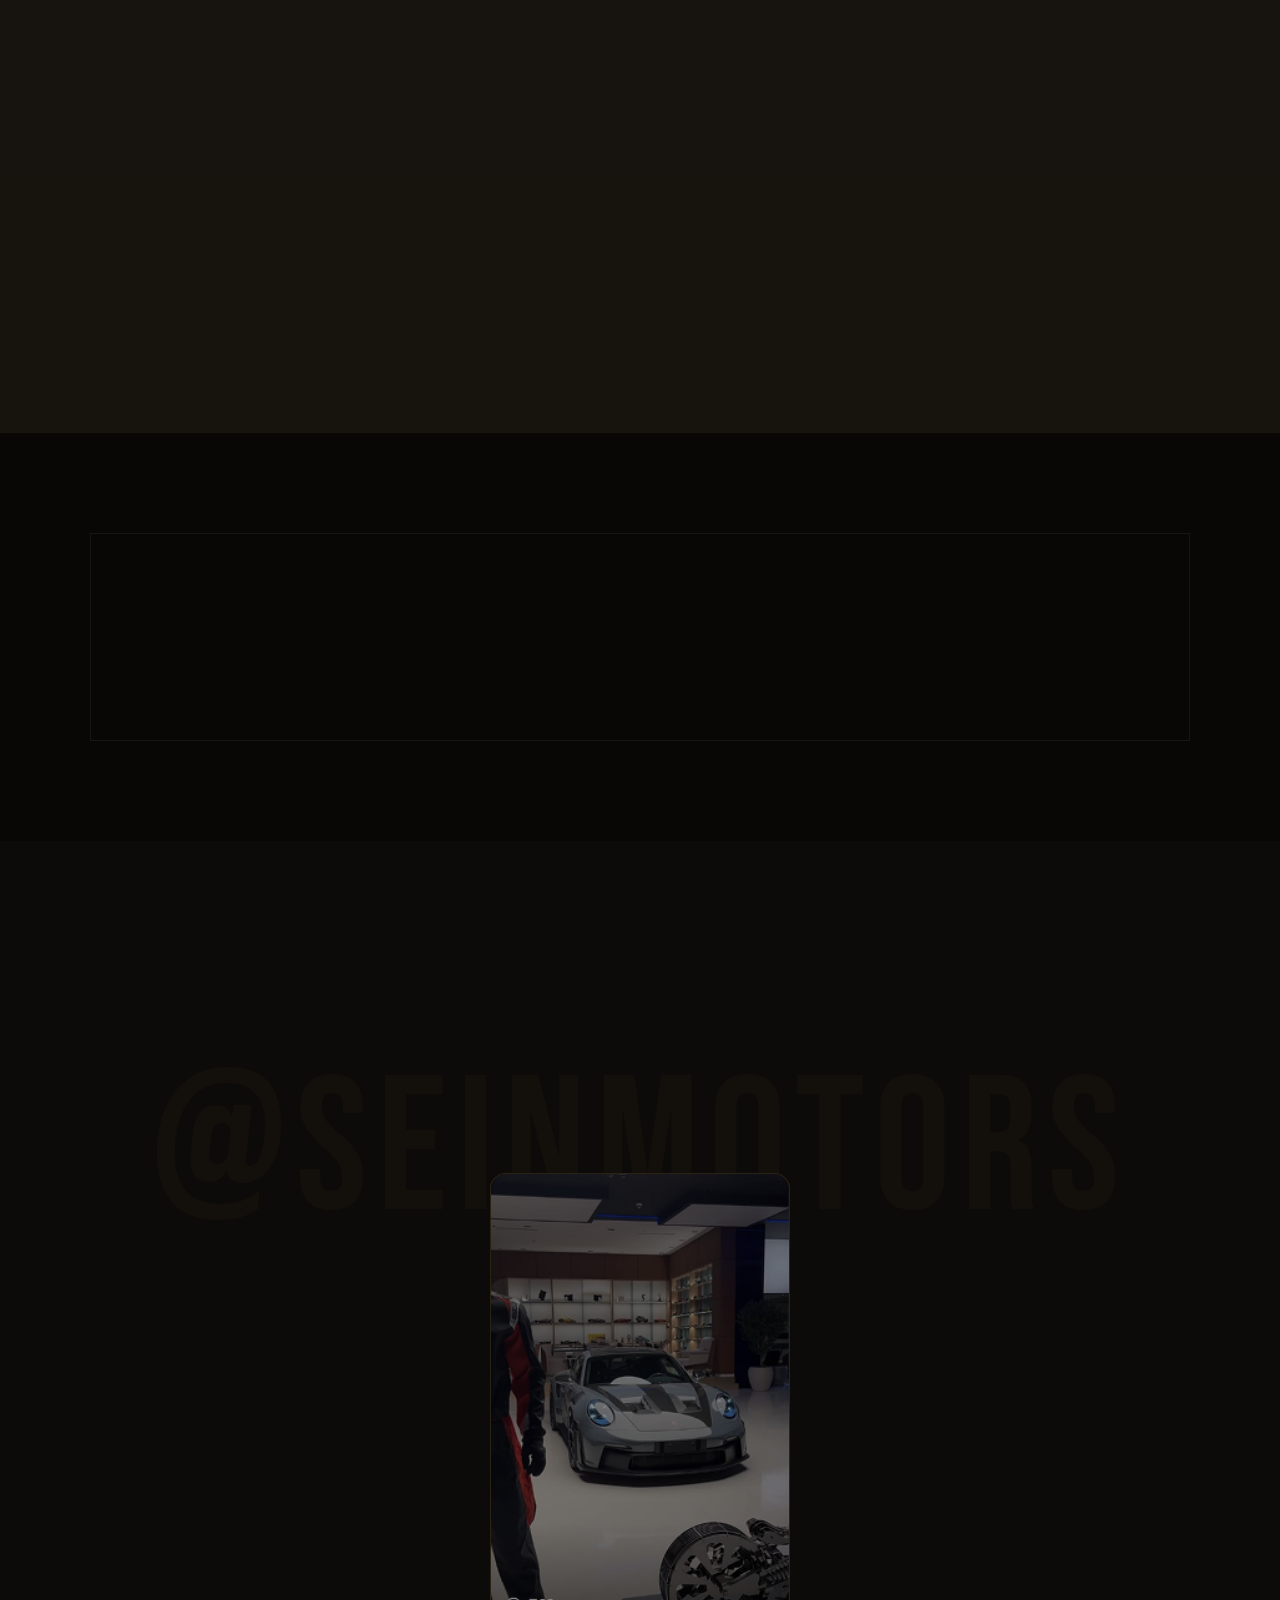
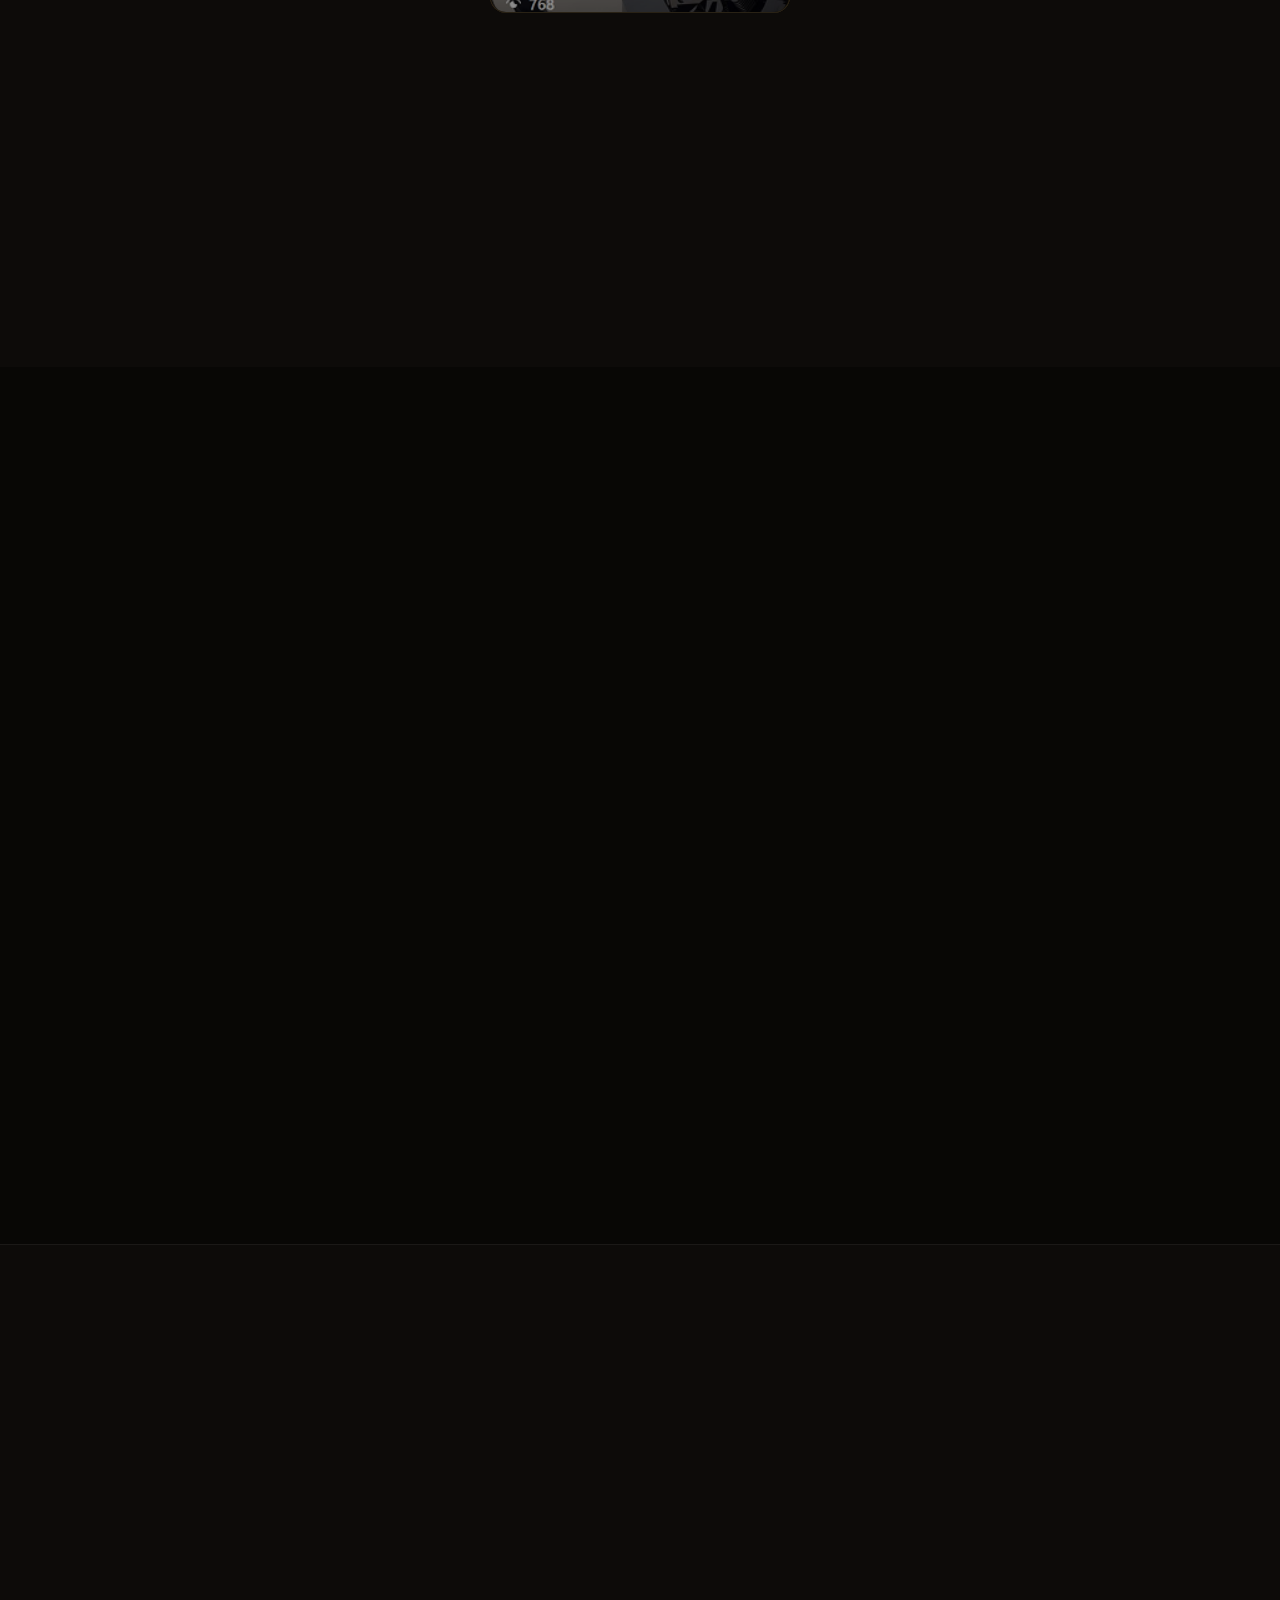
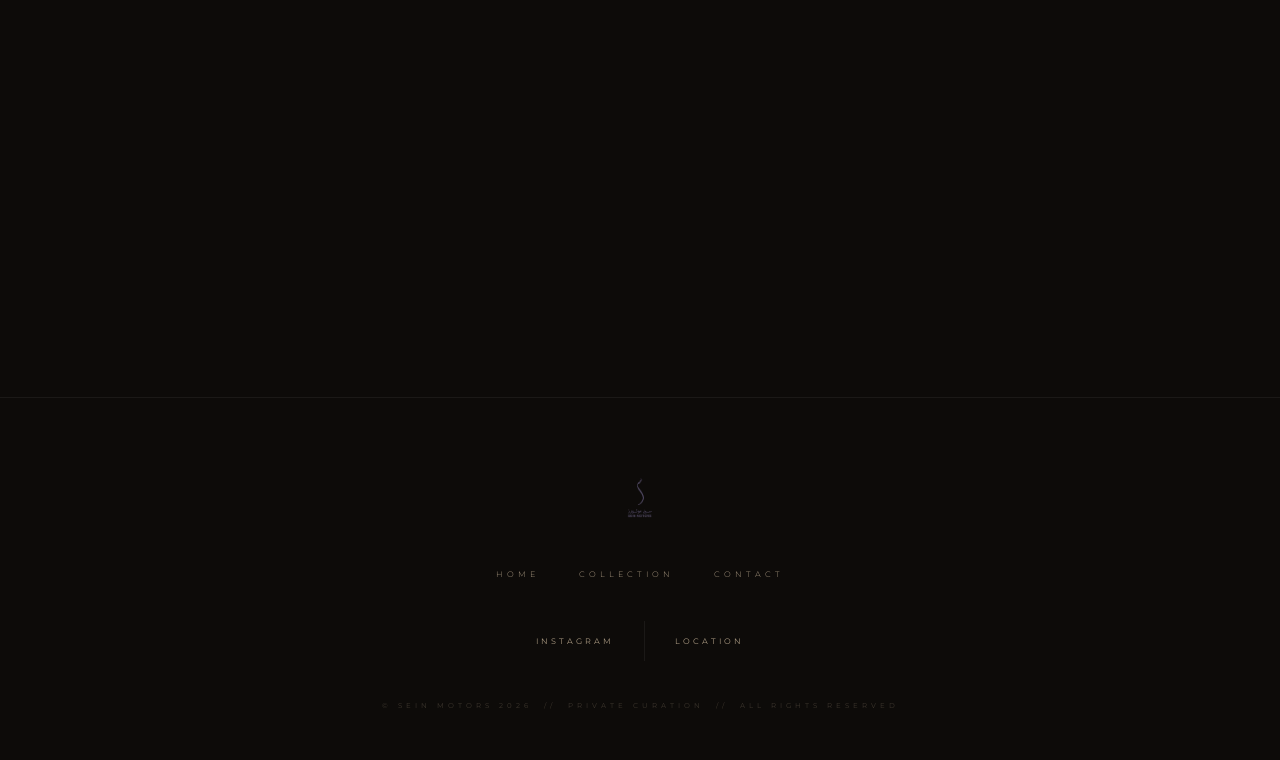
==== commit 238e3056: "Add files via upload" ====
--- a/index.html
+++ b/index.html
@@ -1,209 +1,1227 @@
 <!DOCTYPE html>
 <html lang="en">
 <head>
-    <meta charset="UTF-8">
-    <meta name="viewport" content="width=device-width, initial-scale=1.0">
-    <title>SEIN MOTORS | Exclusive Collection</title>
-    <link rel="stylesheet" href="style.css">
+<meta charset="UTF-8">
+<meta name="viewport" content="width=device-width, initial-scale=1.0, maximum-scale=1.0">
+<title>SEIN MOTORS | CURATING THE IMPOSSIBLE</title>
+<link rel="preconnect" href="https://fonts.googleapis.com">
+<link rel="preconnect" href="https://fonts.gstatic.com" crossorigin>
+<link href="https://fonts.googleapis.com/css2?family=Bebas+Neue&family=Cormorant+Garamond:ital,wght@0,300;0,400;0,600;1,300;1,400&family=Montserrat:wght@200;300;400;700;900&display=swap" rel="stylesheet">
+<style>
+  *, *::before, *::after { box-sizing: border-box; margin: 0; padding: 0; }
+
+  :root {
+    --gold: #b8965a;
+    --gold-light: #d4ae78;
+    --gold-dim: rgba(184,150,90,0.15);
+    --white: #f5f2ee;
+    --off: #a89880;
+    --dark: #080705;
+    --dark2: #0d0b09;
+    --border: rgba(184,150,90,0.18);
+    --border-dim: rgba(255,255,255,0.06);
+    --ease-expo: cubic-bezier(0.16, 1, 0.3, 1);
+    --ease-circ: cubic-bezier(0.85, 0, 0.15, 1);
+  }
+
+  html { scroll-behavior: smooth; }
+
+  body {
+    margin: 0;
+    background: var(--dark);
+    color: var(--white);
+    font-family: 'Montserrat', sans-serif;
+    overflow-x: hidden;
+    cursor: none;
+  }
+  body.loading { overflow: hidden; height: 100vh; }
+
+  /* ── ANIMATED GRAIN ── */
+  body::before {
+    content: '';
+    position: fixed; inset: 0;
+    z-index: 9998; pointer-events: none; opacity: .03;
+    background-image: url("data:image/svg+xml,%3Csvg viewBox='0 0 200 200' xmlns='http://www.w3.org/2000/svg'%3E%3Cfilter id='n'%3E%3CfeTurbulence type='fractalNoise' baseFrequency='0.85' numOctaves='4' stitchTiles='stitch'/%3E%3C/filter%3E%3Crect width='100%25' height='100%25' filter='url(%23n)' opacity='1'/%3E%3C/svg%3E");
+    background-size: 150px 150px;
+    animation: grainShift 0.4s steps(1) infinite;
+  }
+  @keyframes grainShift {
+    0%   { background-position: 0 0; }
+    25%  { background-position: -30px 10px; }
+    50%  { background-position: 20px -25px; }
+    75%  { background-position: -15px 30px; }
+    100% { background-position: 0 0; }
+  }
+
+  /* ══════════════════════════════════════
+     CUSTOM CURSOR
+  ══════════════════════════════════════ */
+  #cursor-dot {
+    position: fixed; top: 0; left: 0;
+    width: 6px; height: 6px;
+    background: var(--gold); border-radius: 50%;
+    pointer-events: none; z-index: 99999;
+    transform: translate(-50%,-50%);
+    transition: width 0.2s var(--ease-expo), height 0.2s var(--ease-expo), background 0.2s ease;
+    will-change: left, top;
+  }
+  #cursor-ring {
+    position: fixed; top: 0; left: 0;
+    width: 36px; height: 36px;
+    border: 1px solid rgba(184,150,90,0.5); border-radius: 50%;
+    pointer-events: none; z-index: 99998;
+    transform: translate(-50%,-50%);
+    transition: width 0.4s var(--ease-expo), height 0.4s var(--ease-expo),
+                border-color 0.3s ease, opacity 0.3s ease;
+    will-change: left, top;
+  }
+  body.cursor-hover #cursor-dot  { width: 10px; height: 10px; background: var(--gold-light); }
+  body.cursor-hover #cursor-ring { width: 56px; height: 56px; border-color: rgba(184,150,90,0.8); }
+
+  /* ══════════════════════════════════════
+     LOADER — cinematic curtain split
+  ══════════════════════════════════════ */
+  #loader {
+    position: fixed; inset: 0;
+    background: var(--dark);
+    z-index: 9997;
+    display: flex; align-items: center; justify-content: center;
+    overflow: hidden;
+  }
+  #loader-cl, #loader-cr {
+    position: absolute; top: 0; bottom: 0; width: 50%;
+    background: var(--dark); z-index: 2;
+    transition: transform 1.5s cubic-bezier(0.76, 0, 0.24, 1);
+  }
+  #loader-cl { left: 0; }
+  #loader-cr { right: 0; }
+  #loader.exit #loader-cl { transform: translateX(-100%); }
+  #loader.exit #loader-cr { transform: translateX(100%); }
+
+  .loader-inner {
+    text-align: center; position: relative; z-index: 3;
+    transition: opacity 0.3s ease, transform 0.3s var(--ease-expo);
+  }
+  #loader.exit .loader-inner { opacity: 0; transform: translateY(-10px); }
+
+  .loader-logo {
+    height: 60px; margin-bottom: 60px; opacity: 0;
+    animation: logoReveal 1s 0.4s var(--ease-expo) forwards;
+  }
+  @keyframes logoReveal {
+    from { opacity: 0; transform: translateY(20px) scale(0.95); }
+    to   { opacity: 0.9; transform: translateY(0) scale(1); }
+  }
+
+  .loader-bar-wrap {
+    width: 220px; height: 1px;
+    background: rgba(255,255,255,0.06);
+    margin: 0 auto 20px; overflow: hidden; position: relative;
+  }
+  .loader-bar-wrap::after {
+    content: '';
+    position: absolute; inset: 0;
+    background: linear-gradient(90deg, transparent, rgba(255,255,255,0.18), transparent);
+    transform: translateX(-200%);
+    animation: shimmer 1.6s 0.6s ease infinite;
+  }
+  @keyframes shimmer { to { transform: translateX(400%); } }
+
+  .loader-fill {
+    height: 100%;
+    background: linear-gradient(90deg, var(--gold), var(--gold-light));
+    width: 0%;
+    transition: width 0.05s linear;
+    position: relative;
+  }
+  .loader-fill::after {
+    content: '';
+    position: absolute; right: -1px; top: 50%;
+    transform: translateY(-50%);
+    width: 6px; height: 6px; border-radius: 50%;
+    background: var(--gold-light);
+    box-shadow: 0 0 10px 4px rgba(212,174,120,0.7);
+  }
+
+  .loader-pct {
+    font-size: 8px; letter-spacing: 6px; color: var(--off); font-weight: 300;
+    opacity: 0; animation: fadeUp 0.6s 0.6s ease forwards;
+  }
+  .loader-rpm {
+    font-size: 7px; letter-spacing: 4px; color: rgba(184,150,90,0.4); margin-top: 8px;
+    opacity: 0; animation: fadeUp 0.6s 0.8s ease forwards, rpmPulse 1.2s 1.4s ease-in-out infinite;
+  }
+  @keyframes rpmPulse { 0%,100%{opacity:.3} 50%{opacity:1} }
+
+  /* ══════════════════════════════════════
+     NAVBAR
+  ══════════════════════════════════════ */
+  .navbar {
+    position: fixed; top: 24px; left: 50%;
+    transform: translateX(-50%) translateY(-16px);
+    opacity: 0;
+    width: calc(100% - 48px); max-width: 1440px;
+    z-index: 1000; padding: 18px 50px; border-radius: 120px;
+    background: rgba(8,7,5,0.5);
+    backdrop-filter: blur(30px) saturate(160%);
+    -webkit-backdrop-filter: blur(30px) saturate(160%);
+    border: 1px solid var(--border);
+    box-shadow: 0 0 0 1px rgba(0,0,0,0.5), inset 0 1px 0 rgba(184,150,90,0.08);
+    display: flex; justify-content: space-between; align-items: center;
+    transition: top 0.7s var(--ease-expo), width 0.7s var(--ease-expo),
+                background 0.4s ease, transform 0.7s var(--ease-expo), opacity 0.7s ease;
+  }
+  .navbar.revealed { opacity: 1; transform: translateX(-50%) translateY(0); }
+  .navbar.nav-hidden { transform: translateX(-50%) translateY(-130%); opacity: 0; pointer-events: none; }
+  .navbar.scrolled {
+    top: 12px; width: calc(100% - 80px);
+    background: rgba(8,7,5,0.92);
+    box-shadow: 0 8px 40px rgba(0,0,0,0.4), 0 0 0 1px rgba(0,0,0,0.5), inset 0 1px 0 rgba(184,150,90,0.08);
+  }
+  .brand-logo { height: 36px; width: auto; object-fit: contain; transition: height 0.5s var(--ease-expo); }
+  .navbar.scrolled .brand-logo { height: 26px; }
+
+  .nav-links { display: flex; gap: 40px; list-style: none; }
+  .nav-links a, .nav-links span {
+    color: var(--off); text-decoration: none;
+    font-size: 9px; letter-spacing: 3.5px; font-weight: 400; cursor: none;
+    transition: color 0.3s ease, letter-spacing 0.4s var(--ease-expo);
+    display: block;
+  }
+  .nav-links a:hover, .nav-links span:hover { color: var(--gold-light); letter-spacing: 4.5px; }
+
+  .nav-toggle { display: none; flex-direction: column; gap: 5px; cursor: none; padding: 4px; }
+  .nav-toggle span {
+    display: block; width: 22px; height: 1px; background: var(--gold);
+    transition: transform 0.45s var(--ease-expo), opacity 0.3s ease, width 0.3s ease;
+  }
+  .nav-toggle.open span:nth-child(1) { transform: rotate(45deg) translate(4px,4px); }
+  .nav-toggle.open span:nth-child(2) { opacity: 0; width: 0; }
+  .nav-toggle.open span:nth-child(3) { transform: rotate(-45deg) translate(4px,-4px); }
+
+  /* ── MOBILE MENU ── */
+  .mobile-menu {
+    position: fixed; inset: 0; z-index: 999;
+    background: rgba(8,7,5,0.97); backdrop-filter: blur(40px);
+    display: flex; flex-direction: column; align-items: center; justify-content: center; gap: 40px;
+    opacity: 0; pointer-events: none; transition: opacity 0.5s var(--ease-expo);
+  }
+  .mobile-menu.open { opacity: 1; pointer-events: all; }
+  .mobile-menu a, .mobile-menu span {
+    font-family: 'Bebas Neue', sans-serif; font-size: 3.5rem;
+    letter-spacing: 8px; color: var(--off); text-decoration: none; cursor: none;
+    opacity: 0; transform: translateY(28px);
+    transition: color 0.3s ease, letter-spacing 0.5s var(--ease-expo),
+                opacity 0.5s var(--ease-expo), transform 0.5s var(--ease-expo);
+  }
+  .mobile-menu.open a:nth-child(1) { opacity:1; transform:translateY(0); transition-delay:0.06s; }
+  .mobile-menu.open a:nth-child(3) { opacity:1; transform:translateY(0); transition-delay:0.14s; }
+  .mobile-menu.open span           { opacity:1; transform:translateY(0); transition-delay:0.22s; }
+  .mobile-menu a:hover, .mobile-menu span:hover { color: var(--gold-light); letter-spacing: 11px; }
+  .mobile-menu-line { width: 40px; height: 1px; background: var(--border); }
+
+  /* ══════════════════════════════════════
+     HERO
+  ══════════════════════════════════════ */
+  .hero {
+    height: 100svh; min-height: 600px;
+    position: relative; overflow: hidden;
+    display: flex; align-items: center; justify-content: center;
+  }
+  .hero-bg {
+    position: absolute; inset: 0;
+    background: url('propoerties/bugatti.png') center/cover no-repeat;
+    filter: brightness(.22) saturate(.5);
+    transform: scale(1.12);
+    will-change: transform;
+  }
+  .hero-vignette {
+    position: absolute; inset: 0;
+    background: radial-gradient(ellipse at center, transparent 20%, rgba(8,7,5,0.88) 100%);
+    z-index: 1;
+  }
+  .hero-bottom-fade {
+    position: absolute; bottom: 0; left: 0; right: 0; height: 28%;
+    background: linear-gradient(to top, var(--dark), transparent);
+    z-index: 2;
+  }
+
+  /* Racing stripes */
+  .hero-stripe { position: absolute; top: 0; bottom: 0; width: 1px; z-index: 2; overflow: hidden; }
+  .hero-stripe-left  { left: 8vw; }
+  .hero-stripe-right { right: 8vw; }
+  .hero-stripe::after {
+    content: '';
+    position: absolute; top: -60%; left: 0; width: 100%; height: 60%;
+    background: linear-gradient(to bottom, transparent, var(--gold), transparent);
+    opacity: 0.7;
+    animation: stripeRace 3.5s 2s var(--ease-expo) infinite;
+  }
+  .hero-stripe-right::after { animation-delay: 2.4s; }
+  @keyframes stripeRace { 0%{top:-60%} 100%{top:140%} }
+
+  /* Speedometer ring */
+  .hero-ring {
+    position: absolute; right: 6vw; bottom: 8vh;
+    width: 140px; height: 140px; z-index: 3;
+    opacity: 0; animation: fadeIn 1.2s 2.6s var(--ease-expo) forwards;
+  }
+  @keyframes fadeIn { to { opacity: 1; } }
+  .hero-ring svg { width: 100%; height: 100%; animation: ringRotate 10s linear infinite; }
+  @keyframes ringRotate { from{transform:rotate(0deg)} to{transform:rotate(360deg)} }
+
+  .hero-content { position: relative; z-index: 3; text-align: center; padding: 0 24px; }
+
+  .hero-eyebrow {
+    font-size: 8px; letter-spacing: 7px; color: var(--gold); font-weight: 400;
+    margin-bottom: 32px; opacity: 0;
+    animation: fadeUp 1.1s 1s var(--ease-expo) forwards;
+  }
+  .hero h1 {
+    font-family: 'Bebas Neue', sans-serif;
+    font-size: clamp(4.5rem,13vw,14rem);
+    letter-spacing: clamp(-2px,-0.5vw,-8px);
+    line-height: .85; font-weight: 400; color: var(--white);
+    margin-bottom: 48px; opacity: 0;
+    animation: fadeUp 1.5s 1.15s var(--ease-expo) forwards;
+  }
+  .hero h1 em { font-style: normal; color: transparent; -webkit-text-stroke: 1px rgba(184,150,90,0.5); }
+
+  .hero-sub {
+    font-size: 9px; letter-spacing: 6px; color: var(--off); font-weight: 300;
+    margin-bottom: 50px; opacity: 0;
+    animation: fadeUp 1.1s 1.35s var(--ease-expo) forwards;
+  }
+  .hero-ctas {
+    display: flex; gap: 16px; justify-content: center; flex-wrap: wrap;
+    opacity: 0; animation: fadeUp 1.1s 1.55s var(--ease-expo) forwards;
+  }
+
+  @keyframes fadeUp {
+    from { opacity: 0; transform: translateY(32px); }
+    to   { opacity: 1; transform: translateY(0); }
+  }
+
+  /* Scroll indicator */
+  .hero-scroll {
+    position: absolute; bottom: 40px; left: 50%; transform: translateX(-50%);
+    z-index: 3; display: flex; flex-direction: column; align-items: center; gap: 10px;
+    opacity: 0; animation: fadeUp 1s 2.4s var(--ease-expo) forwards;
+  }
+  .hero-scroll span { font-size: 7px; letter-spacing: 5px; color: var(--off); }
+  .scroll-track { width: 1px; height: 50px; background: rgba(255,255,255,0.08); position: relative; overflow: hidden; }
+  .scroll-dot {
+    position: absolute; top: -40%; left: 0; width: 100%; height: 40%;
+    background: var(--gold);
+    box-shadow: 0 0 8px 2px rgba(184,150,90,0.5);
+    animation: scrollDot 2.2s 2.6s ease-in-out infinite;
+  }
+  @keyframes scrollDot { 0%{top:-40%;opacity:1} 75%{opacity:1} 100%{top:140%;opacity:0} }
+
+  /* ══════════════════════════════════════
+     BUTTONS
+  ══════════════════════════════════════ */
+  .btn-gold {
+    display: inline-block; padding: 16px 40px; border-radius: 100px;
+    background: var(--gold); color: var(--dark); text-decoration: none;
+    font-size: 9px; letter-spacing: 3px; font-weight: 700;
+    transition: background 0.4s ease, box-shadow 0.4s ease;
+    cursor: none; border: none; font-family: 'Montserrat', sans-serif;
+    position: relative; overflow: hidden;
+  }
+  .btn-gold::before {
+    content: '';
+    position: absolute; inset: 0;
+    background: linear-gradient(120deg, transparent 15%, rgba(255,255,255,0.28) 50%, transparent 85%);
+    transform: translateX(-160%) skewX(-20deg);
+    transition: transform 0.7s var(--ease-expo);
+  }
+  .btn-gold:hover::before { transform: translateX(160%) skewX(-20deg); }
+  .btn-gold:hover { background: var(--gold-light); box-shadow: 0 18px 50px rgba(184,150,90,0.42); }
+
+  .btn-ghost {
+    display: inline-block; padding: 15px 40px; border-radius: 100px;
+    border: 1px solid var(--border); background: transparent; color: var(--white);
+    text-decoration: none; font-size: 9px; letter-spacing: 3px; font-weight: 400;
+    transition: border-color 0.4s ease, color 0.4s ease, box-shadow 0.4s ease;
+    cursor: none; font-family: 'Montserrat', sans-serif;
+    position: relative; overflow: hidden;
+  }
+  .btn-ghost::before {
+    content: '';
+    position: absolute; inset: 0;
+    background: var(--gold-dim);
+    transform: scaleX(0);
+    transform-origin: left;
+    transition: transform 0.55s var(--ease-expo);
+  }
+  .btn-ghost:hover::before { transform: scaleX(1); }
+  .btn-ghost:hover { border-color: var(--gold); color: var(--gold-light); box-shadow: inset 0 0 0 1px rgba(184,150,90,0.08); }
+
+  /* ══════════════════════════════════════
+     MARQUEE
+  ══════════════════════════════════════ */
+  .marquee-strip {
+    padding: 32px 0; overflow: hidden;
+    border-top: 1px solid var(--border-dim); border-bottom: 1px solid var(--border-dim);
+    background: var(--dark2); position: relative;
+  }
+  .marquee-strip::before, .marquee-strip::after {
+    content: ''; position: absolute; top: 0; bottom: 0; width: 160px; z-index: 2; pointer-events: none;
+  }
+  .marquee-strip::before { left:0; background: linear-gradient(to right, var(--dark2), transparent); }
+  .marquee-strip::after  { right:0; background: linear-gradient(to left, var(--dark2), transparent); }
+
+  .marquee-track {
+    display: flex; width: max-content;
+    animation: marqueeTicker 30s linear infinite;
+  }
+  .marquee-strip:hover .marquee-track { animation-play-state: paused; }
+
+  .marquee-item {
+    font-family: 'Bebas Neue', sans-serif; font-size: 1.1rem;
+    letter-spacing: 8px; color: var(--gold); opacity: .28;
+    padding: 0 60px; white-space: nowrap;
+    transition: opacity 0.4s ease, letter-spacing 0.5s var(--ease-expo);
+  }
+  .marquee-item:hover { opacity: 1; letter-spacing: 11px; }
+  @keyframes marqueeTicker { from{transform:translateX(0)} to{transform:translateX(-50%)} }
+
+  /* ══════════════════════════════════════
+     SECTION UTILS
+  ══════════════════════════════════════ */
+  .section-label { font-size: 8px; letter-spacing: 6px; color: var(--gold); font-weight: 400; margin-bottom: 20px; display: block; }
+
+  .reveal-up {
+    opacity: 0; transform: translateY(55px);
+    transition: opacity 1.7s var(--ease-expo), transform 1.7s var(--ease-expo);
+  }
+  .reveal-up.active { opacity: 1; transform: translateY(0); }
+
+  /* ══════════════════════════════════════
+     CATEGORY GRID
+  ══════════════════════════════════════ */
+  .cat-section { background: var(--dark2); padding: 120px 0 0; }
+  .cat-header { text-align: center; padding: 0 24px 80px; }
+  .cat-header h2 {
+    font-family: 'Bebas Neue', sans-serif;
+    font-size: clamp(3rem,8vw,7rem); letter-spacing: 4px; color: var(--white); line-height: 1;
+  }
+  .cat-header p { font-size: 11px; color: var(--off); letter-spacing: 2px; margin-top: 16px; font-weight: 300; max-width: 500px; margin-inline: auto; }
+
+  .cat-grid { display: grid; grid-template-columns: repeat(3,1fr); gap: 2px; background: rgba(184,150,90,0.06); }
+
+  .cat-card {
+    position: relative; overflow: hidden; aspect-ratio: 3/4;
+    transform-style: preserve-3d;
+  }
+  .tilt-card { transition: box-shadow 0.5s ease; }
+  .tilt-card:hover { box-shadow: 0 40px 80px rgba(0,0,0,0.7); }
+
+  .cat-img {
+    position: absolute; inset: 0;
+    background-size: cover; background-position: center;
+    filter: brightness(.22) saturate(.4);
+    transform: scale(1.06);
+    transition: filter 1.9s var(--ease-expo), transform 1.9s var(--ease-expo);
+  }
+  .cat-card:hover .cat-img { transform: scale(1.13); filter: brightness(.5) saturate(.95); }
+
+  .cat-overlay {
+    position: absolute; inset: 0;
+    display: flex; flex-direction: column; align-items: center; justify-content: flex-end; padding: 40px;
+    z-index: 2;
+    background: linear-gradient(to top, rgba(8,7,5,0.95) 0%, rgba(8,7,5,0.15) 45%, transparent 72%);
+    transition: background 0.7s ease;
+  }
+  .cat-card:hover .cat-overlay { background: linear-gradient(to top, rgba(8,7,5,0.98) 0%, rgba(8,7,5,0.25) 55%, transparent 82%); }
+
+  .cat-card-num {
+    font-family: 'Cormorant Garamond', serif;
+    font-size: 5rem; color: var(--gold); opacity: .07;
+    position: absolute; top: 20px; left: 30px; line-height: 1;
+    transition: opacity 0.7s ease, transform 0.7s var(--ease-expo);
+  }
+  .cat-card:hover .cat-card-num { opacity: 0.16; transform: translateY(-5px); }
+
+  .cat-label {
+    font-family: 'Bebas Neue', sans-serif;
+    font-size: 1.6rem; letter-spacing: 6px; margin-bottom: 20px; color: var(--white);
+    transition: letter-spacing 0.6s var(--ease-expo), transform 0.6s var(--ease-expo);
+  }
+  .cat-card:hover .cat-label { letter-spacing: 10px; transform: translateY(-5px); }
+
+  /* Scan line on hover */
+  .cat-card::before {
+    content: '';
+    position: absolute; left: 0; right: 0; height: 2px;
+    background: linear-gradient(90deg, transparent, var(--gold-light), transparent);
+    top: -2px; z-index: 5; opacity: 0; pointer-events: none;
+  }
+  .cat-card:hover::before { opacity: 1; animation: scanLine 0.95s var(--ease-expo) forwards; }
+  @keyframes scanLine { 0%{top:0;opacity:1} 100%{top:100%;opacity:0} }
+
+  /* Gold inset border on hover */
+  .cat-card::after {
+    content: '';
+    position: absolute; inset: 0; z-index: 6; pointer-events: none;
+    box-shadow: inset 0 0 0 0 rgba(184,150,90,0);
+    transition: box-shadow 0.5s ease;
+  }
+  .cat-card:hover::after { box-shadow: inset 0 0 0 1px rgba(184,150,90,0.22); }
+
+  /* ══════════════════════════════════════
+     STATS
+  ══════════════════════════════════════ */
+  .stats-band { background: var(--dark); padding: 100px 24px; }
+  .stats-inner {
+    max-width: 1100px; margin: 0 auto;
+    display: grid; grid-template-columns: repeat(4,1fr); gap: 2px;
+    border: 1px solid var(--border-dim);
+  }
+  .stat-block {
+    padding: 60px 40px; text-align: center;
+    border-right: 1px solid var(--border-dim);
+    position: relative; overflow: hidden;
+    transition: background 0.5s ease;
+  }
+  .stat-block:last-child { border-right: none; }
+  .stat-block::before {
+    content: '';
+    position: absolute; inset: 0;
+    background: radial-gradient(ellipse at 50% 110%, rgba(184,150,90,0.11), transparent 65%);
+    opacity: 0; transform: translateY(20px);
+    transition: opacity 0.7s ease, transform 0.7s var(--ease-expo);
+  }
+  .stat-block:hover::before { opacity: 1; transform: translateY(0); }
+
+  .stat-num {
+    font-family: 'Bebas Neue', sans-serif;
+    font-size: clamp(2.5rem,5vw,4rem); color: var(--gold); line-height: 1;
+    transition: transform 0.5s var(--ease-expo);
+  }
+  .stat-block:hover .stat-num { transform: translateY(-5px); }
+  .stat-label { font-size: 8px; letter-spacing: 4px; color: var(--off); margin-top: 12px; font-weight: 300; }
+
+  /* ══════════════════════════════════════
+     SOCIALS FAN
+  ══════════════════════════════════════ */
+  .fan-section { background: var(--dark2); padding: 160px 0; text-align: center; overflow: hidden; }
+  .fan-bg-text {
+    font-family: 'Bebas Neue', sans-serif;
+    font-size: clamp(4rem,15vw,14rem); opacity: .03; letter-spacing: 10px;
+    color: var(--gold); margin-bottom: -60px; line-height: 1;
+  }
+
+  .fan-stack {
+    height: 520px; position: relative;
+    display: flex; justify-content: center; align-items: center;
+    perspective: 2200px;
+  }
+  .fan-card {
+    height: 440px; width: 300px; position: absolute;
+    border-radius: 16px; overflow: hidden; border: 1px solid var(--border);
+    transition: transform 1.2s var(--ease-expo),
+                filter 0.7s ease, opacity 0.7s ease,
+                box-shadow 0.7s ease;
+    cursor: none; background: #0a0806; will-change: transform;
+  }
+  .fan-card img {
+    width: 100%; height: 100%; object-fit: cover;
+    filter: brightness(.55) saturate(.7);
+    transition: filter 0.9s ease, transform 0.9s var(--ease-expo);
+    display: block;
+  }
+  .fan-card:hover img { filter: brightness(.95) saturate(1.2); transform: scale(1.05); }
+
+  .fan-stack.active .c1 { transform: translateX(-380px) rotate(-15deg) translateY(26px) scale(0.95); }
+  .fan-stack.active .c2 { transform: translateY(-26px) scale(1.06); z-index: 2; }
+  .fan-stack.active .c3 { transform: translateX(380px) rotate(15deg) translateY(26px) scale(0.95); }
+
+  .fan-stack:hover .fan-card:not(:hover) { opacity: .18; filter: grayscale(1) blur(4px); }
+  .fan-stack.active .fan-card { box-shadow: 0 40px 100px rgba(0,0,0,0.75); }
+
+  .fan-card::after {
+    content: '';
+    position: absolute; inset: 0; pointer-events: none; border-radius: 16px;
+    box-shadow: inset 0 0 0 0 rgba(184,150,90,0);
+    transition: box-shadow 0.5s ease;
+  }
+  .fan-card:hover::after { box-shadow: inset 0 0 0 1px rgba(184,150,90,0.45); }
+
+  .fan-cta { margin-top: 70px; }
+  .fan-cta p { font-size: 10px; letter-spacing: 4px; color: var(--off); margin-bottom: 24px; font-weight: 300; }
+
+  /* ══════════════════════════════════════
+     NEWSLETTER
+  ══════════════════════════════════════ */
+  .newsletter-section { padding: 160px 24px; background: var(--dark); }
+  .newsletter-inner {
+    max-width: 860px; margin: 0 auto; text-align: center; padding: 100px 60px;
+    position: relative; border: 1px solid var(--border);
+    background: linear-gradient(135deg, rgba(184,150,90,0.04), transparent);
+    overflow: hidden;
+  }
+  .newsletter-inner::before {
+    content: '';
+    position: absolute; top: -1px; left: 50%; transform: translateX(-50%);
+    width: 0; height: 1px; background: var(--gold);
+    transition: width 1.6s var(--ease-expo);
+  }
+  .newsletter-inner::after {
+    content: '';
+    position: absolute; bottom: -1px; left: 50%; transform: translateX(-50%);
+    width: 0; height: 1px; background: var(--gold);
+    transition: width 1.6s 0.25s var(--ease-expo);
+  }
+  .newsletter-inner.active::before, .newsletter-inner.active::after { width: 80px; }
+
+  .newsletter-inner .glow-sweep {
+    position: absolute; inset: 0; pointer-events: none;
+    background: radial-gradient(ellipse at 50% 110%, rgba(184,150,90,0.07), transparent 60%);
+    opacity: 0; transition: opacity 0.8s ease;
+  }
+  .newsletter-inner:hover .glow-sweep { opacity: 1; }
+
+  .newsletter-inner h2 { font-family: 'Bebas Neue', sans-serif; font-size: clamp(2.5rem,6vw,5rem); letter-spacing: 6px; margin-bottom: 12px; }
+  .newsletter-inner .italic-sub {
+    font-family: 'Cormorant Garamond', serif; font-style: italic;
+    font-size: clamp(1rem,2.5vw,1.5rem); color: var(--gold-light); margin-bottom: 40px; font-weight: 300;
+  }
+
+  .form-row { display: flex; gap: 12px; justify-content: center; flex-wrap: wrap; }
+  .form-input {
+    background: transparent;
+    border: 1px solid rgba(184,150,90,0.2); border-radius: 100px;
+    padding: 18px 36px; color: var(--white); width: 300px; max-width: 100%;
+    outline: none; font-size: 10px; letter-spacing: 2px;
+    font-family: 'Montserrat', sans-serif; cursor: none;
+    transition: border-color 0.4s ease, box-shadow 0.4s ease, background 0.4s ease;
+  }
+  .form-input::placeholder { color: rgba(168,152,128,0.4); }
+  .form-input:focus {
+    border-color: var(--gold);
+    box-shadow: 0 0 0 3px rgba(184,150,90,0.08), 0 0 24px rgba(184,150,90,0.05);
+    background: rgba(184,150,90,0.03);
+    cursor: text;
+  }
+  .accent-line { width: 40px; height: 1px; background: var(--gold); margin: 0 auto 24px; }
+
+  /* ══════════════════════════════════════
+     LOCATION
+  ══════════════════════════════════════ */
+  .location-section { background: var(--dark2); padding: 140px 0; border-top: 1px solid var(--border-dim); }
+  .location-inner {
+    max-width: 1300px; margin: 0 auto; padding: 0 60px;
+    display: grid; grid-template-columns: 1fr 1.4fr; gap: 80px; align-items: center;
+  }
+  .location-title {
+    font-family: 'Bebas Neue', sans-serif;
+    font-size: clamp(3.5rem,6vw,6.5rem); letter-spacing: 2px; line-height: .85; margin-bottom: 40px;
+  }
+  .location-title em { font-style: normal; color: transparent; -webkit-text-stroke: 1px rgba(184,150,90,0.5); }
+
+  .location-detail-rows { display: flex; flex-direction: column; gap: 0; margin-bottom: 44px; }
+  .location-row {
+    display: flex; justify-content: space-between; align-items: center;
+    padding: 16px 0; border-bottom: 1px solid var(--border-dim);
+    transition: padding-left 0.45s var(--ease-expo);
+  }
+  .location-row:first-child { border-top: 1px solid var(--border-dim); }
+  .location-row:hover { padding-left: 8px; }
+  .location-row-label { font-size: 8px; letter-spacing: 4px; color: var(--gold); }
+  .location-row-val { font-size: 9px; letter-spacing: 2px; color: var(--off); font-weight: 300; }
+  .location-btn { display: inline-block; text-decoration: none; }
+
+  .map-frame {
+    position: relative; width: 100%; aspect-ratio: 4/3;
+    border-radius: 16px; overflow: hidden; border: 1px solid var(--border);
+    box-shadow: 0 40px 100px rgba(0,0,0,0.6);
+    transition: box-shadow 0.7s ease, transform 0.7s var(--ease-expo);
+  }
+  .map-frame:hover {
+    box-shadow: 0 60px 130px rgba(0,0,0,0.75), 0 0 0 1px rgba(184,150,90,0.18);
+    transform: translateY(-8px);
+  }
+  .map-frame iframe {
+    display: block;
+    filter: invert(90%) hue-rotate(180deg) saturate(.3) brightness(.85);
+    transition: filter 0.7s ease;
+  }
+  .map-frame:hover iframe { filter: invert(90%) hue-rotate(180deg) saturate(.42) brightness(.9); }
+  .map-overlay-corner {
+    position: absolute; inset: 0; pointer-events: none; border-radius: 16px;
+    box-shadow: inset 0 0 0 1px rgba(184,150,90,0.2);
+    transition: box-shadow 0.5s ease;
+  }
+  .map-frame:hover .map-overlay-corner { box-shadow: inset 0 0 0 1px rgba(184,150,90,0.38); }
+
+  /* ══════════════════════════════════════
+     FOOTER
+  ══════════════════════════════════════ */
+  footer { padding: 80px 40px 50px; background: var(--dark2); border-top: 1px solid var(--border-dim); }
+  .footer-inner { max-width: 1200px; margin: 0 auto; display: flex; flex-direction: column; align-items: center; gap: 40px; }
+  .footer-logo img { height: 40px; opacity: .5; filter: grayscale(0.3); transition: opacity 0.5s ease, filter 0.5s ease; }
+  .footer-logo img:hover { opacity: 1; filter: grayscale(0); }
+  .footer-links { display: flex; gap: 40px; list-style: none; flex-wrap: wrap; justify-content: center; }
+  .footer-links a, .footer-links span {
+    font-size: 8px; letter-spacing: 4px; color: var(--off); text-decoration: none; cursor: none;
+    transition: color 0.3s ease, letter-spacing 0.45s var(--ease-expo); font-weight: 300;
+  }
+  .footer-links a:hover, .footer-links span:hover { color: var(--gold-light); letter-spacing: 5.5px; }
+  .footer-copy { font-size: 7px; letter-spacing: 4px; color: rgba(168,152,128,0.3); text-align: center; }
+  .footer-divider { width: 1px; height: 40px; background: var(--border-dim); }
+  .footer-socials { display: flex; gap: 30px; align-items: center; }
+  .footer-social-link {
+    font-size: 8px; letter-spacing: 3px; color: var(--off); text-decoration: none; cursor: none;
+    transition: color 0.3s ease, letter-spacing 0.45s var(--ease-expo);
+  }
+  .footer-social-link:hover { color: var(--gold-light); letter-spacing: 4.5px; }
+
+  /* ══════════════════════════════════════
+     RESPONSIVE
+  ══════════════════════════════════════ */
+  @media (max-width: 1024px) {
+    .stats-inner { grid-template-columns: repeat(2,1fr); }
+    .stat-block:nth-child(2) { border-right: none; }
+    .stat-block:nth-child(3) { border-right: 1px solid var(--border-dim); }
+    .stat-block:nth-child(4) { border-right: none; }
+    .stat-block:nth-child(1), .stat-block:nth-child(2) { border-bottom: 1px solid var(--border-dim); }
+    .newsletter-inner { padding: 70px 40px; }
+  }
+  @media (max-width: 900px) {
+    .location-inner { grid-template-columns: 1fr; gap: 50px; padding: 0 24px; }
+    .location-section { padding: 100px 0; }
+    .map-frame { aspect-ratio: 16/10; }
+  }
+  @media (max-width: 768px) {
+    body { cursor: auto; }
+    #cursor-dot, #cursor-ring { display: none; }
+    .navbar { padding: 16px 28px; width: calc(100% - 32px); top: 16px; }
+    .navbar.scrolled { width: calc(100% - 40px); }
+    .nav-links { display: none; }
+    .nav-toggle { display: flex; }
+    .cat-grid { grid-template-columns: 1fr; gap: 2px; }
+    .cat-card { aspect-ratio: 16/9; }
+    .cat-overlay { padding: 24px; }
+    .cat-section { padding-top: 80px; }
+    .fan-stack { height: 320px; }
+    .fan-card { height: 280px; width: 190px; border-radius: 12px; }
+    .fan-stack.active .c1 { transform: translateX(-200px) rotate(-12deg) translateY(10px); }
+    .fan-stack.active .c3 { transform: translateX(200px) rotate(12deg) translateY(10px); }
+    .fan-section { padding: 100px 0; }
+    .newsletter-inner { padding: 60px 28px; }
+    .form-input { width: 100%; max-width: 300px; cursor: text; }
+    .form-row { flex-direction: column; align-items: center; }
+    .footer-inner { gap: 28px; }
+    footer { padding: 60px 24px 40px; }
+    .hero-ring { display: none; }
+    a, button, span[onclick], .nav-toggle, .footer-links a, .footer-links span,
+    .btn-gold, .btn-ghost, .footer-social-link, .mobile-menu a, .mobile-menu span { cursor: auto; }
+  }
+  @media (max-width: 480px) {
+    .hero-scroll { display: none; }
+    .stats-inner { grid-template-columns: 1fr 1fr; }
+    .stat-block { padding: 40px 16px; }
+    .fan-stack { height: 260px; }
+    .fan-card { height: 230px; width: 160px; }
+    .fan-stack.active .c1 { transform: translateX(-170px) rotate(-12deg); }
+    .fan-stack.active .c3 { transform: translateX(170px) rotate(12deg); }
+    .footer-links { gap: 20px; }
+  }
+</style>
 </head>
 <body class="loading">
 
-    <div class="bg-grid"></div>
-
-    <div id="loader">
-        <div class="loader-wrap">
-            <h1 class="loader-logo">SEIN</h1>
-            <div class="loader-line-bg"><div class="loader-line-fill"></div></div>
-            <div class="loader-stats"><span>SYSTEM_ONLINE</span><span class="pct">00</span></div>
-        </div>
+<!-- ── CUSTOM CURSOR ── -->
+<div id="cursor-dot"></div>
+<div id="cursor-ring"></div>
+
+<!-- ── LOADER ── -->
+<div id="loader">
+  <div id="loader-cl"></div>
+  <div id="loader-cr"></div>
+  <div class="loader-inner">
+    <img src="propoerties/sein logo.png" class="loader-logo" alt="Sein Motors">
+    <div class="loader-bar-wrap">
+      <div class="loader-fill" id="loaderFill"></div>
     </div>
-
-    <nav class="navbar reveal-down">
-        <div class="nav-inner">
-            <img src="propoerties/sein logo.png" class="nav-logo" alt="SEIN MOTORS">
-            <ul class="nav-links">
-                <li><a href="index.html" class="nav-item">HOME</a></li>
-                <li><a href="#" class="nav-item">ABOUT SEIN</a></li>
-                <li><a href="collection.html" class="nav-item">THE COLLECTION</a></li>
-                <li><a href="#" class="nav-item">CONTACT</a></li>
-            </ul>
-        </div>
-    </nav>
-
-    <header class="hero">
-        <div class="hero-line-v reveal-down"></div>
-        <div class="hero-bg" style="background-image: url('propoerties/bugatti.png');"></div>
-        <div class="hero-content">
-            <div class="reveal-mask"><h1>CURATING THE IMPOSSIBLE</h1></div>
-            <div class="reveal-mask"><p>SEIN MOTORS IS THE SANCTUARY FOR THE WORLD'S MOST ELUSIVE AUTOMOTIVE MASTERPIECES.</p></div>
-            <button class="btn-pill flow-btn"><span class="btn-text">EXPLORE THE COLLECTION</span></button>
-        </div>
-    </header>
-
-    <section class="philosophy">
-        <div class="marquee-wrap">
-            <div class="marquee">
-                <span>PRECISION // PERFORMANCE // EXCLUSIVITY // ENGINEERING // PRECISION // PERFORMANCE // EXCLUSIVITY // ENGINEERING // </span>
-                <span>PRECISION // PERFORMANCE // EXCLUSIVITY // ENGINEERING // PRECISION // PERFORMANCE // EXCLUSIVITY // ENGINEERING // </span>
-            </div>
-        </div>
-
-        <div class="phil-header reveal-up">
-            <h2 class="serif-title">Power & <br> Passion</h2>
-            <div class="title-line"></div>
-            <p class="phil-sub">SEIN MOTORS is a new standing Dealer. Specialist in National Sale of Rare Hypercars and Exclusive SuperCars.</p>
-        </div>
-        
-        <div class="zoom-box">
-            <div class="zoom-inner">
-                <img src="propoerties/ferrari812.png" id="ferrari-zoom" alt="Ferrari 812 GTS">
-            </div>
-        </div>
-    </section>
-
-    <section class="cat-grid">
-        <div class="cat-card reveal-up">
-            <div class="cat-img" style="background-image: url('propoerties/bugatti2.png.png');"></div>
-            <div class="cat-overlay">
-                <h3 class="cat-title">OUR COLLECTION</h3>
-                <button class="btn-pill flow-btn card-btn"><span class="btn-text">VIEW INVENTORY</span></button>
-            </div>
-        </div>
-
-        <div class="cat-card reveal-up" style="transition-delay: 0.1s;">
-            <div class="cat-overlay socials-alt">
-                <div class="text-top">
-                    <h3 class="cat-title">SOCIALS</h3>
-                    <button class="btn-pill flow-btn card-btn"><span class="btn-text">JOIN THE WORLD</span></button>
-                </div>
-                <div class="cat-img-sub" style="background-image: url('propoerties/porsche.png');"></div>
-            </div>
-        </div>
-
-        <div class="cat-card reveal-up" style="transition-delay: 0.2s;">
-            <div class="cat-img" style="background-image: url('propoerties/merc.png');"></div>
-            <div class="cat-overlay">
-                <h3 class="cat-title">PHILOSOPHY</h3>
-                <button class="btn-pill flow-btn card-btn"><span class="btn-text">OUR VISION</span></button>
-            </div>
-        </div>
-    </section>
-
-    <section class="socials-fan">
-        <div class="scroll-line-container">
-            <div class="scroll-line-draw"></div>
-        </div>
-
-        <div class="reveal-mask"><h2 class="serif-title white">FOLLOW THE <br> WORLD OF SEIN <br> MOTORS</h2></div>
-        
-        <div class="fan-wrap">
-            <div class="fan-stack">
-                <div class="fan-card c1"><img src="propoerties/ig-4.png.png" alt="IG Post"></div>
-                <div class="fan-card c2"><img src="propoerties/ig-2.png.png" alt="IG Post"></div>
-                <div class="fan-card c3"><img src="propoerties/ig-1.png.png" alt="IG Post"></div>
-            </div>
-        </div>
-
-        <div class="fan-ui reveal-up">
-            <button class="btn-pill grey flow-btn"><span class="btn-text">INSTAGRAM</span></button>
-            <div class="follower-box">
-                <span class="count">1.2K</span>
-                <span class="label">FOLLOWERS</span>
-            </div>
-        </div>
-    </section>
-
-    <footer class="footer">
-        <div class="footer-content reveal-up">
-            <img src="propoerties/sein logo.png" class="footer-logo" alt="SEIN MOTORS">
-            <div class="footer-info">
-                <h4 class="info-label">LOCATION</h4>
-                <p class="info-detail">Olaya Street, Al Muruj, Riyadh</p>
-            </div>
-            <div class="footer-quote">
-                <p>"SEIN MOTORS, WHERE AUTOMOTIVE MEETS EXCELLENCE"</p>
-            </div>
-            <nav class="footer-nav">
-                <a href="#">CONTACT</a><span class="dot">•</span>
-                <a href="#">WORKING HOURS</a><span class="dot">•</span>
-                <a href="#">ABOUT US</a>
-            </nav>
-            <div class="newsletter-wrap">
-                <button class="btn-pill white-bg flow-btn">
-                    <span class="btn-text">Subscribe to our Newsletter</span>
-                </button>
-            </div>
-        </div>
-    </footer>
-
-    <script>
-        // 1. PRELOADER LOGIC
-        window.addEventListener('load', () => {
-            const pct = document.querySelector('.pct');
-            let val = 0;
-            const int = setInterval(() => {
-                val += Math.floor(Math.random() * 25);
-                if (val >= 100) { val = 100; clearInterval(int);
-                    setTimeout(() => { 
-                        document.getElementById('loader').style.transform = "translateY(-100%)"; 
-                        document.body.classList.remove('loading'); 
-                        document.querySelector('.navbar').classList.add('active');
-                    }, 400);
-                }
-                pct.innerText = val.toString().padStart(2, '0');
-            }, 60);
-        });
-
-        // 2. MAGNETIC BUTTON PHYSICS
-        document.querySelectorAll('.flow-btn, .nav-item').forEach(btn => {
-            btn.addEventListener('mousemove', (e) => {
-                const rect = btn.getBoundingClientRect();
-                const x = (e.clientX - rect.left - rect.width / 2) * 0.4;
-                const y = (e.clientY - rect.top - rect.height / 2) * 0.4;
-                btn.style.transform = `translate(${x}px, ${y}px) scale(1.05)`;
-                if(btn.querySelector('.btn-text')) btn.querySelector('.btn-text').style.transform = `translate(${x*0.5}px, ${y*0.5}px)`;
-            });
-            btn.addEventListener('mouseleave', () => {
-                btn.style.transform = `translate(0,0) scale(1)`;
-                if(btn.querySelector('.btn-text')) btn.querySelector('.btn-text').style.transform = `translate(0,0)`;
-            });
-        });
-
-        // 3. MOTION ENGINE (Scroll-linked Animations)
-        const ferrari = document.getElementById('ferrari-zoom');
-        const scrollLine = document.querySelector('.scroll-line-draw');
-        const marquee = document.querySelector('.marquee');
-
-        window.addEventListener('scroll', () => {
-            const scrolled = window.pageYOffset;
-            
-            // Grid Background Movement
-            document.querySelector('.bg-grid').style.backgroundPositionY = scrolled * 0.15 + 'px';
-
-            // Philosophy Zoom & Marquee
-            const philRect = document.querySelector('.philosophy').getBoundingClientRect();
-            if(philRect.top < window.innerHeight && philRect.bottom > 0) {
-                const p = (window.innerHeight - philRect.top) / (window.innerHeight + philRect.height);
-                ferrari.style.transform = `scale(${1 + (p * 0.45)})`;
-                marquee.style.transform = `translateX(${-p * 15}%)`;
-            }
-
-            // Socials Fan & Animated Line
-            const igRect = document.querySelector('.socials-fan').getBoundingClientRect();
-            if(igRect.top < window.innerHeight && igRect.bottom > 0) {
-                const p = (window.innerHeight - igRect.top) / (window.innerHeight + igRect.height);
-                document.querySelector('.c1').style.transform = `translateX(${-380 * p}px) rotate(${-18 * p}deg)`;
-                document.querySelector('.c3').style.transform = `translateX(${380 * p}px) rotate(${18 * p}deg)`;
-                document.querySelector('.c2').style.transform = `translateY(${-40 * p}px) scale(${1 + (0.1 * p)})`;
-                scrollLine.style.height = (p * 100) + '%';
-            }
-        });
-
-        // 4. INTERSECTION OBSERVER (Reveals)
-        const obs = new IntersectionObserver((entries) => {
-            entries.forEach(e => { if (e.isIntersecting) e.target.classList.add('active'); });
-        }, { threshold: 0.1 });
-        document.querySelectorAll('.reveal-up, .reveal-mask, .reveal-down, .cat-card').forEach(el => obs.observe(el));
-    </script>
+    <div class="loader-pct">AUTHENTICATING // <span id="pctNum">00</span>%</div>
+    <div class="loader-rpm">ENGINE WARM-UP IN PROGRESS</div>
+  </div>
+</div>
+
+<!-- ── MOBILE MENU ── -->
+<div class="mobile-menu" id="mobileMenu">
+  <a href="index.html" onclick="closeMobileMenu()">HOME</a>
+  <div class="mobile-menu-line"></div>
+  <a href="collection.html" onclick="closeMobileMenu()">COLLECTION</a>
+  <div class="mobile-menu-line"></div>
+  <span onclick="scrollToNewsletter(); closeMobileMenu()">CONTACT</span>
+</div>
+
+<!-- ── NAVBAR ── -->
+<nav class="navbar" id="mainNav">
+  <a href="index.html">
+    <img src="propoerties/sein logo.png" class="brand-logo" alt="Sein Motors">
+  </a>
+  <ul class="nav-links">
+    <li><a href="index.html">HOME</a></li>
+    <li><a href="collection.html">COLLECTION</a></li>
+    <li><span onclick="scrollToNewsletter()">CONTACT</span></li>
+  </ul>
+  <div class="nav-toggle" id="navToggle" onclick="toggleMobileMenu()">
+    <span></span><span></span><span></span>
+  </div>
+</nav>
+
+<!-- ── HERO ── -->
+<header class="hero">
+  <div class="hero-bg" id="heroBg"></div>
+  <div class="hero-vignette"></div>
+  <div class="hero-bottom-fade"></div>
+  <div class="hero-stripe hero-stripe-left"></div>
+  <div class="hero-stripe hero-stripe-right"></div>
+  <div class="hero-ring">
+    <svg viewBox="0 0 140 140" fill="none" xmlns="http://www.w3.org/2000/svg">
+      <circle cx="70" cy="70" r="65" stroke="rgba(184,150,90,0.15)" stroke-width="1"/>
+      <circle cx="70" cy="70" r="55" stroke="rgba(184,150,90,0.08)" stroke-width="1" stroke-dasharray="4 8"/>
+      <path d="M70 10 A60 60 0 0 1 130 70" stroke="rgba(184,150,90,0.5)" stroke-width="1.5" stroke-linecap="round"/>
+      <circle cx="70" cy="10" r="3" fill="#b8965a"/>
+      <text x="70" y="75" text-anchor="middle" font-family="Bebas Neue" font-size="14" fill="rgba(184,150,90,0.4)" letter-spacing="3">RPM</text>
+      <text x="70" y="92" text-anchor="middle" font-family="Montserrat" font-size="7" fill="rgba(184,150,90,0.25)" letter-spacing="2">&#215; 1000</text>
+    </svg>
+  </div>
+  <div class="hero-content">
+    <div class="hero-eyebrow">SEIN MOTORS &nbsp;·&nbsp; RIYADH &nbsp;·&nbsp; EST. 2024</div>
+    <h1>CURATING<br>THE <em>IMPOSSIBLE</em></h1>
+    <p class="hero-sub">A PRIVATE SANCTUARY FOR THE EXTRAORDINARY</p>
+    <div class="hero-ctas">
+      <a href="collection.html" class="btn-gold">EXPLORE COLLECTION</a>
+      <span onclick="scrollToNewsletter()" class="btn-ghost">GET IN TOUCH</span>
+    </div>
+  </div>
+  <div class="hero-scroll">
+    <span>SCROLL</span>
+    <div class="scroll-track"><div class="scroll-dot"></div></div>
+  </div>
+</header>
+
+<!-- ── MARQUEE ── -->
+<div class="marquee-strip">
+  <div class="marquee-track" aria-hidden="true">
+    <span class="marquee-item">SEIN MOTORS</span><span class="marquee-item">·</span>
+    <span class="marquee-item">PRECISION</span><span class="marquee-item">·</span>
+    <span class="marquee-item">PERFORMANCE</span><span class="marquee-item">·</span>
+    <span class="marquee-item">EXCLUSIVITY</span><span class="marquee-item">·</span>
+    <span class="marquee-item">ENGINEERING</span><span class="marquee-item">·</span>
+    <span class="marquee-item">LEGACY</span><span class="marquee-item">·</span>
+    <span class="marquee-item">SEIN MOTORS</span><span class="marquee-item">·</span>
+    <span class="marquee-item">PRECISION</span><span class="marquee-item">·</span>
+    <span class="marquee-item">PERFORMANCE</span><span class="marquee-item">·</span>
+    <span class="marquee-item">EXCLUSIVITY</span><span class="marquee-item">·</span>
+    <span class="marquee-item">ENGINEERING</span><span class="marquee-item">·</span>
+    <span class="marquee-item">LEGACY</span><span class="marquee-item">·</span>
+  </div>
+</div>
+
+<!-- ── CATEGORY GRID ── -->
+<section class="cat-section">
+  <div class="cat-header reveal-up">
+    <span class="section-label">OUR WORLD</span>
+    <h2>WHERE LEGENDS<br>ARE ACQUIRED</h2>
+    <p>Three pillars of an experience unlike any other — handpicked for those who refuse the ordinary.</p>
+  </div>
+  <div class="cat-grid">
+    <div class="cat-card tilt-card reveal-up">
+      <div class="cat-img" style="background-image:url('propoerties/porsche.png.png');"></div>
+      <div class="cat-overlay">
+        <div class="cat-card-num">01</div>
+        <div class="cat-label">INVENTORY</div>
+        <a href="collection.html" class="btn-ghost">VIEW STOCK</a>
+      </div>
+    </div>
+    <div class="cat-card tilt-card reveal-up" style="transition-delay:.18s;">
+      <div class="cat-img" style="background-image:url('propoerties/merc.png.png');"></div>
+      <div class="cat-overlay">
+        <div class="cat-card-num">02</div>
+        <div class="cat-label">THE LEGACY</div>
+        <span onclick="scrollToNewsletter()" class="btn-ghost">OUR STORY</span>
+      </div>
+    </div>
+    <div class="cat-card tilt-card reveal-up" style="transition-delay:.36s;">
+      <div class="cat-img" style="background-image:url('propoerties/bugatti2.png.png');"></div>
+      <div class="cat-overlay">
+        <div class="cat-card-num">03</div>
+        <div class="cat-label">CONNECT</div>
+        <span onclick="scrollToNewsletter()" class="btn-ghost">GET IN TOUCH</span>
+      </div>
+    </div>
+  </div>
+</section>
+
+<!-- ── STATS ── -->
+<section class="stats-band" id="statsSection">
+  <div class="stats-inner">
+    <div class="stat-block reveal-up">
+      <div class="stat-num" data-target="120">0+</div>
+      <div class="stat-label">VEHICLES SOLD</div>
+    </div>
+    <div class="stat-block reveal-up" style="transition-delay:.1s;">
+      <div class="stat-num" data-target="14">0</div>
+      <div class="stat-label">MARQUES CURATED</div>
+    </div>
+    <div class="stat-block reveal-up" style="transition-delay:.2s;">
+      <div class="stat-num" data-target="100">0%</div>
+      <div class="stat-label">VERIFIED PROVENANCE</div>
+    </div>
+    <div class="stat-block reveal-up" style="transition-delay:.3s;">
+      <div class="stat-num" data-target="∞">∞</div>
+      <div class="stat-label">CONCIERGE SERVICE</div>
+    </div>
+  </div>
+</section>
+
+<!-- ── SOCIALS FAN ── -->
+<section class="fan-section" id="socialsSection">
+  <div class="fan-bg-text reveal-up">@SEINMOTORS</div>
+  <div class="fan-stack" id="fanStack">
+    <div class="fan-card c1"><img src="propoerties/ig-2.png.png" alt="Sein Motors Instagram"></div>
+    <div class="fan-card c2"><img src="propoerties/ig-1.png.png" alt="Sein Motors Instagram"></div>
+    <div class="fan-card c3"><img src="propoerties/ig-4.png.png" alt="Sein Motors Instagram"></div>
+  </div>
+  <div class="fan-cta reveal-up">
+    <p>FOLLOW OUR JOURNEY ON INSTAGRAM</p>
+    <a href="https://instagram.com/sein.motors" target="_blank" rel="noopener" class="btn-gold">@SEINMOTORS</a>
+  </div>
+</section>
+
+<!-- ── NEWSLETTER ── -->
+<section class="newsletter-section" id="newsletter-section">
+  <div class="newsletter-inner reveal-up">
+    <div class="glow-sweep"></div>
+    <span class="section-label">PRIVATE ACCESS</span>
+    <h2>JOIN THE ELITE</h2>
+    <div class="italic-sub">First access to every acquisition</div>
+    <div class="accent-line"></div>
+    <p style="font-size:10px;color:var(--off);letter-spacing:2px;margin-bottom:40px;font-weight:300;line-height:1.8;">
+      Receive discreet alerts on new arrivals before they reach the public.<br>Exclusivity, delivered.
+    </p>
+    <form onsubmit="handleSubscribe(event)" class="form-row">
+      <input type="text" name="website" id="hp_field" tabindex="-1" autocomplete="off"
+        style="position:absolute;left:-9999px;width:1px;height:1px;opacity:0;" aria-hidden="true">
+      <input type="email" placeholder="YOUR EMAIL ADDRESS" class="form-input" required>
+      <button type="submit" class="btn-gold">SUBSCRIBE</button>
+    </form>
+  </div>
+</section>
+
+<!-- ── LOCATION ── -->
+<section class="location-section">
+  <div class="location-inner">
+    <div class="location-info reveal-up">
+      <span class="section-label">FIND US</span>
+      <h2 class="location-title">THE<br><em>SHOWROOM</em></h2>
+      <div class="location-detail-rows">
+        <div class="location-row"><span class="location-row-label">ADDRESS</span><span class="location-row-val">Riyadh, Saudi Arabia</span></div>
+        <div class="location-row"><span class="location-row-label">HOURS</span><span class="location-row-val">By Appointment · Private Viewings</span></div>
+        <div class="location-row"><span class="location-row-label">CONTACT</span><span class="location-row-val">concierge@seinmotors.com</span></div>
+      </div>
+      <a href="https://maps.app.goo.gl/Zo9FGW46EdncXwit5" target="_blank" rel="noopener" class="btn-gold location-btn">GET DIRECTIONS</a>
+    </div>
+    <div class="location-map reveal-up" style="transition-delay:.2s;">
+      <div class="map-frame">
+        <iframe src="https://www.google.com/maps/embed?pb=!1m18!1m12!1m3!1d3623.5!2d46.655747!3d24.75231!2m3!1f0!2f0!3f0!3m2!1i1024!2i768!4f13.1!3m3!1m2!1s0x3e2ee3fc74eca355%3A0x93e0290d8bf445e3!2sSein%20Motors!5e0!3m2!1sen!2ssa!4v1"
+          width="100%" height="100%" style="border:0;" allowfullscreen="" loading="lazy"
+          referrerpolicy="no-referrer-when-downgrade" title="Sein Motors Location"></iframe>
+        <div class="map-overlay-corner"></div>
+      </div>
+    </div>
+  </div>
+</section>
+
+<!-- ── FOOTER ── -->
+<footer>
+  <div class="footer-inner">
+    <div class="footer-logo"><img src="propoerties/sein logo.png" alt="Sein Motors"></div>
+    <ul class="footer-links">
+      <li><a href="index.html">HOME</a></li>
+      <li><a href="collection.html">COLLECTION</a></li>
+      <li><span onclick="scrollToNewsletter()">CONTACT</span></li>
+    </ul>
+    <div class="footer-socials">
+      <a href="https://instagram.com/sein.motors" target="_blank" rel="noopener" class="footer-social-link">INSTAGRAM</a>
+      <div class="footer-divider"></div>
+      <a href="https://maps.app.goo.gl/Zo9FGW46EdncXwit5" target="_blank" rel="noopener" class="footer-social-link">LOCATION</a>
+    </div>
+    <div class="footer-copy">&copy; SEIN MOTORS 2026 &nbsp;//&nbsp; PRIVATE CURATION &nbsp;//&nbsp; ALL RIGHTS RESERVED</div>
+  </div>
+</footer>
+
+<script>
+  // ════════════════════════════════════════
+  //  SMOOTH CURSOR — rAF-based lerp for silky tracking
+  // ════════════════════════════════════════
+  const cursorDot  = document.getElementById('cursor-dot');
+  const cursorRing = document.getElementById('cursor-ring');
+  let mouseX = -200, mouseY = -200;
+  let ringX  = -200, ringY  = -200;
+  const LERP = 0.1; // lower = more lag = more elegance
+
+  (function lerpCursor() {
+    ringX += (mouseX - ringX) * LERP;
+    ringY += (mouseY - ringY) * LERP;
+    cursorDot.style.left  = mouseX + 'px';
+    cursorDot.style.top   = mouseY + 'px';
+    cursorRing.style.left = ringX  + 'px';
+    cursorRing.style.top  = ringY  + 'px';
+    requestAnimationFrame(lerpCursor);
+  })();
+
+  document.addEventListener('mousemove', e => { mouseX = e.clientX; mouseY = e.clientY; });
+
+  // Expand cursor on interactive elements
+  const interactables = 'a, button, span[onclick], .tilt-card, .fan-card, input, .nav-toggle, .marquee-item, .location-row, .footer-logo';
+  document.querySelectorAll(interactables).forEach(el => {
+    el.addEventListener('mouseenter', () => document.body.classList.add('cursor-hover'));
+    el.addEventListener('mouseleave', () => document.body.classList.remove('cursor-hover'));
+  });
+
+  // ════════════════════════════════════════
+  //  NAVBAR
+  // ════════════════════════════════════════
+  const nav = document.getElementById('mainNav');
+  let lastY = 0, scrollTick = false;
+
+  // ════════════════════════════════════════
+  //  LOADER — curtain split reveal
+  // ════════════════════════════════════════
+  window.addEventListener('load', () => {
+    const fill = document.getElementById('loaderFill');
+    const pct  = document.getElementById('pctNum');
+    let val = 0;
+
+    const iv = setInterval(() => {
+      val += Math.floor(Math.random() * 9) + 2;
+      if (val >= 100) {
+        val = 100;
+        clearInterval(iv);
+        pct.textContent  = '100';
+        fill.style.width = '100%';
+
+        // Short pause at 100%, then split curtains open
+        setTimeout(() => {
+          document.getElementById('loader').classList.add('exit');
+          document.body.classList.remove('loading');
+
+          setTimeout(() => {
+            document.getElementById('loader').style.display = 'none';
+            nav.classList.add('revealed');
+            startObserver();
+          }, 1600);
+        }, 650);
+      }
+
+      pct.textContent  = val.toString().padStart(2, '0');
+      fill.style.width = val + '%';
+    }, 52);
+  });
+
+  // ════════════════════════════════════════
+  //  SCROLL REVEAL — IntersectionObserver
+  // ════════════════════════════════════════
+  function startObserver() {
+    const obs = new IntersectionObserver((entries) => {
+      entries.forEach(entry => {
+        if (entry.isIntersecting) entry.target.classList.add('active');
+      });
+    }, { threshold: 0.07, rootMargin: '0px 0px -30px 0px' });
+
+    document.querySelectorAll('.reveal-up, .newsletter-inner').forEach(el => obs.observe(el));
+  }
+
+  // ════════════════════════════════════════
+  //  SCROLL — throttled via rAF
+  // ════════════════════════════════════════
+  window.addEventListener('scroll', () => {
+    if (!scrollTick) {
+      requestAnimationFrame(() => {
+        const y = window.scrollY;
+
+        // Hide nav on scroll down, show on scroll up
+        if (y > lastY && y > 200) nav.classList.add('nav-hidden');
+        else nav.classList.remove('nav-hidden');
+        nav.classList.toggle('scrolled', y > 60);
+        lastY = y;
+
+        // Parallax hero BG
+        const heroBg = document.getElementById('heroBg');
+        if (heroBg) heroBg.style.transform = `scale(1.12) translateY(${y * 0.2}px)`;
+
+        // Fan section spread
+        const fanSection = document.getElementById('socialsSection');
+        const fanStack   = document.getElementById('fanStack');
+        if (fanSection && fanStack) {
+          const r = fanSection.getBoundingClientRect();
+          fanStack.classList.toggle('active', r.top < window.innerHeight * 0.68);
+        }
+
+        scrollTick = false;
+      });
+      scrollTick = true;
+    }
+  }, { passive: true });
+
+  // ════════════════════════════════════════
+  //  MOBILE MENU
+  // ════════════════════════════════════════
+  function toggleMobileMenu() {
+    const menu   = document.getElementById('mobileMenu');
+    const toggle = document.getElementById('navToggle');
+    const isOpen = menu.classList.toggle('open');
+    toggle.classList.toggle('open', isOpen);
+    document.body.style.overflow = isOpen ? 'hidden' : '';
+  }
+
+  function closeMobileMenu() {
+    document.getElementById('mobileMenu').classList.remove('open');
+    document.getElementById('navToggle').classList.remove('open');
+    document.body.style.overflow = '';
+  }
+
+  // ════════════════════════════════════════
+  //  SCROLL TO NEWSLETTER
+  // ════════════════════════════════════════
+  function scrollToNewsletter() {
+    document.getElementById('newsletter-section').scrollIntoView({ behavior: 'smooth' });
+  }
+
+  // ════════════════════════════════════════
+  //  NEWSLETTER — honeypot + confirmation pop
+  // ════════════════════════════════════════
+  function handleSubscribe(e) {
+    e.preventDefault();
+    const honeypot = document.getElementById('hp_field');
+    if (honeypot && honeypot.value !== '') return;
+
+    const btn = e.target.querySelector('button');
+    btn.style.transition = 'all 0.5s cubic-bezier(0.16,1,0.3,1)';
+    btn.style.transform  = 'scale(0.93)';
+
+    setTimeout(() => {
+      btn.textContent      = 'SUBSCRIBED ✓';
+      btn.style.background = '#2d7a2d';
+      btn.style.transform  = 'scale(1)';
+      btn.disabled         = true;
+    }, 180);
+  }
+
+  // ════════════════════════════════════════
+  //  STATS COUNTER — rAF + ease-out-expo
+  // ════════════════════════════════════════
+  function easeOutExpo(t) { return t === 1 ? 1 : 1 - Math.pow(2, -10 * t); }
+
+  function animateCounters() {
+    document.querySelectorAll('.stat-num[data-target]').forEach(el => {
+      const target = el.dataset.target;
+      const num    = parseFloat(target);
+      if (isNaN(num)) { el.textContent = target; return; }
+
+      const suffix   = target.replace(num.toString(), '');
+      const duration = 2400;
+      const start    = performance.now();
+
+      (function tick(now) {
+        const p = Math.min((now - start) / duration, 1);
+        el.textContent = Math.floor(easeOutExpo(p) * num) + (suffix || '');
+        if (p < 1) requestAnimationFrame(tick);
+      })(performance.now());
+    });
+  }
+
+  const statObserver = new IntersectionObserver((entries) => {
+    entries.forEach(e => { if (e.isIntersecting) { animateCounters(); statObserver.disconnect(); } });
+  }, { threshold: 0.3 });
+
+  const statsSection = document.getElementById('statsSection');
+  if (statsSection) statObserver.observe(statsSection);
+
+  // ════════════════════════════════════════
+  //  3D TILT — rAF lerp for physics feel
+  // ════════════════════════════════════════
+  document.querySelectorAll('.tilt-card').forEach(card => {
+    let tRX = 0, tRY = 0, cRX = 0, cRY = 0, rafId, active = false;
+
+    card.addEventListener('mouseenter', () => {
+      active = true;
+      (function loop() {
+        if (!active) return;
+        cRX += (tRX - cRX) * 0.09;
+        cRY += (tRY - cRY) * 0.09;
+        card.style.transform = `perspective(1200px) rotateY(${cRY}deg) rotateX(${cRX}deg) scale(1.03)`;
+        rafId = requestAnimationFrame(loop);
+      })();
+    });
+
+    card.addEventListener('mousemove', e => {
+      const r = card.getBoundingClientRect();
+      tRY =  ((e.clientX - r.left) / r.width  - 0.5) * 14;
+      tRX = -((e.clientY - r.top)  / r.height - 0.5) * 14;
+    });
+
+    card.addEventListener('mouseleave', () => {
+      active = false;
+      cancelAnimationFrame(rafId);
+      tRX = 0; tRY = 0; cRX = 0; cRY = 0;
+      card.style.transition = 'transform 0.7s cubic-bezier(0.16,1,0.3,1)';
+      card.style.transform  = 'perspective(1200px) rotateY(0) rotateX(0) scale(1)';
+      setTimeout(() => { card.style.transition = ''; }, 700);
+    });
+  });
+
+  // ════════════════════════════════════════
+  //  MAGNETIC BUTTONS — rAF lerp
+  // ════════════════════════════════════════
+  document.querySelectorAll('.btn-gold, .btn-ghost').forEach(btn => {
+    let tX = 0, tY = 0, cX = 0, cY = 0, rafId, active = false;
+
+    btn.addEventListener('mouseenter', () => {
+      active = true;
+      (function loop() {
+        if (!active) return;
+        cX += (tX - cX) * 0.14;
+        cY += (tY - cY) * 0.14;
+        btn.style.transform = `translate(${cX}px, ${cY - 3}px)`;
+        rafId = requestAnimationFrame(loop);
+      })();
+    });
+
+    btn.addEventListener('mousemove', e => {
+      const r = btn.getBoundingClientRect();
+      tX = (e.clientX - r.left - r.width  / 2) * 0.28;
+      tY = (e.clientY - r.top  - r.height / 2) * 0.28;
+    });
+
+    btn.addEventListener('mouseleave', () => {
+      active = false;
+      cancelAnimationFrame(rafId);
+      tX = 0; tY = 0;
+      btn.style.transition = 'transform 0.65s cubic-bezier(0.16,1,0.3,1)';
+      btn.style.transform  = '';
+      setTimeout(() => { btn.style.transition = ''; }, 650);
+    });
+  });
+
+  // ════════════════════════════════════════
+  //  CONTENT PROTECTION
+  // ════════════════════════════════════════
+  document.addEventListener('contextmenu', e => e.preventDefault());
+  document.addEventListener('dragstart',   e => e.preventDefault());
+  document.addEventListener('selectstart', e => { if (!e.target.closest('input, textarea')) e.preventDefault(); });
+  document.addEventListener('keydown', e => {
+    if ((e.ctrlKey || e.metaKey) && ['u','s','a'].includes(e.key.toLowerCase())) e.preventDefault();
+    if (e.key === 'F12') e.preventDefault();
+  });
+</script>
 </body>
 </html>
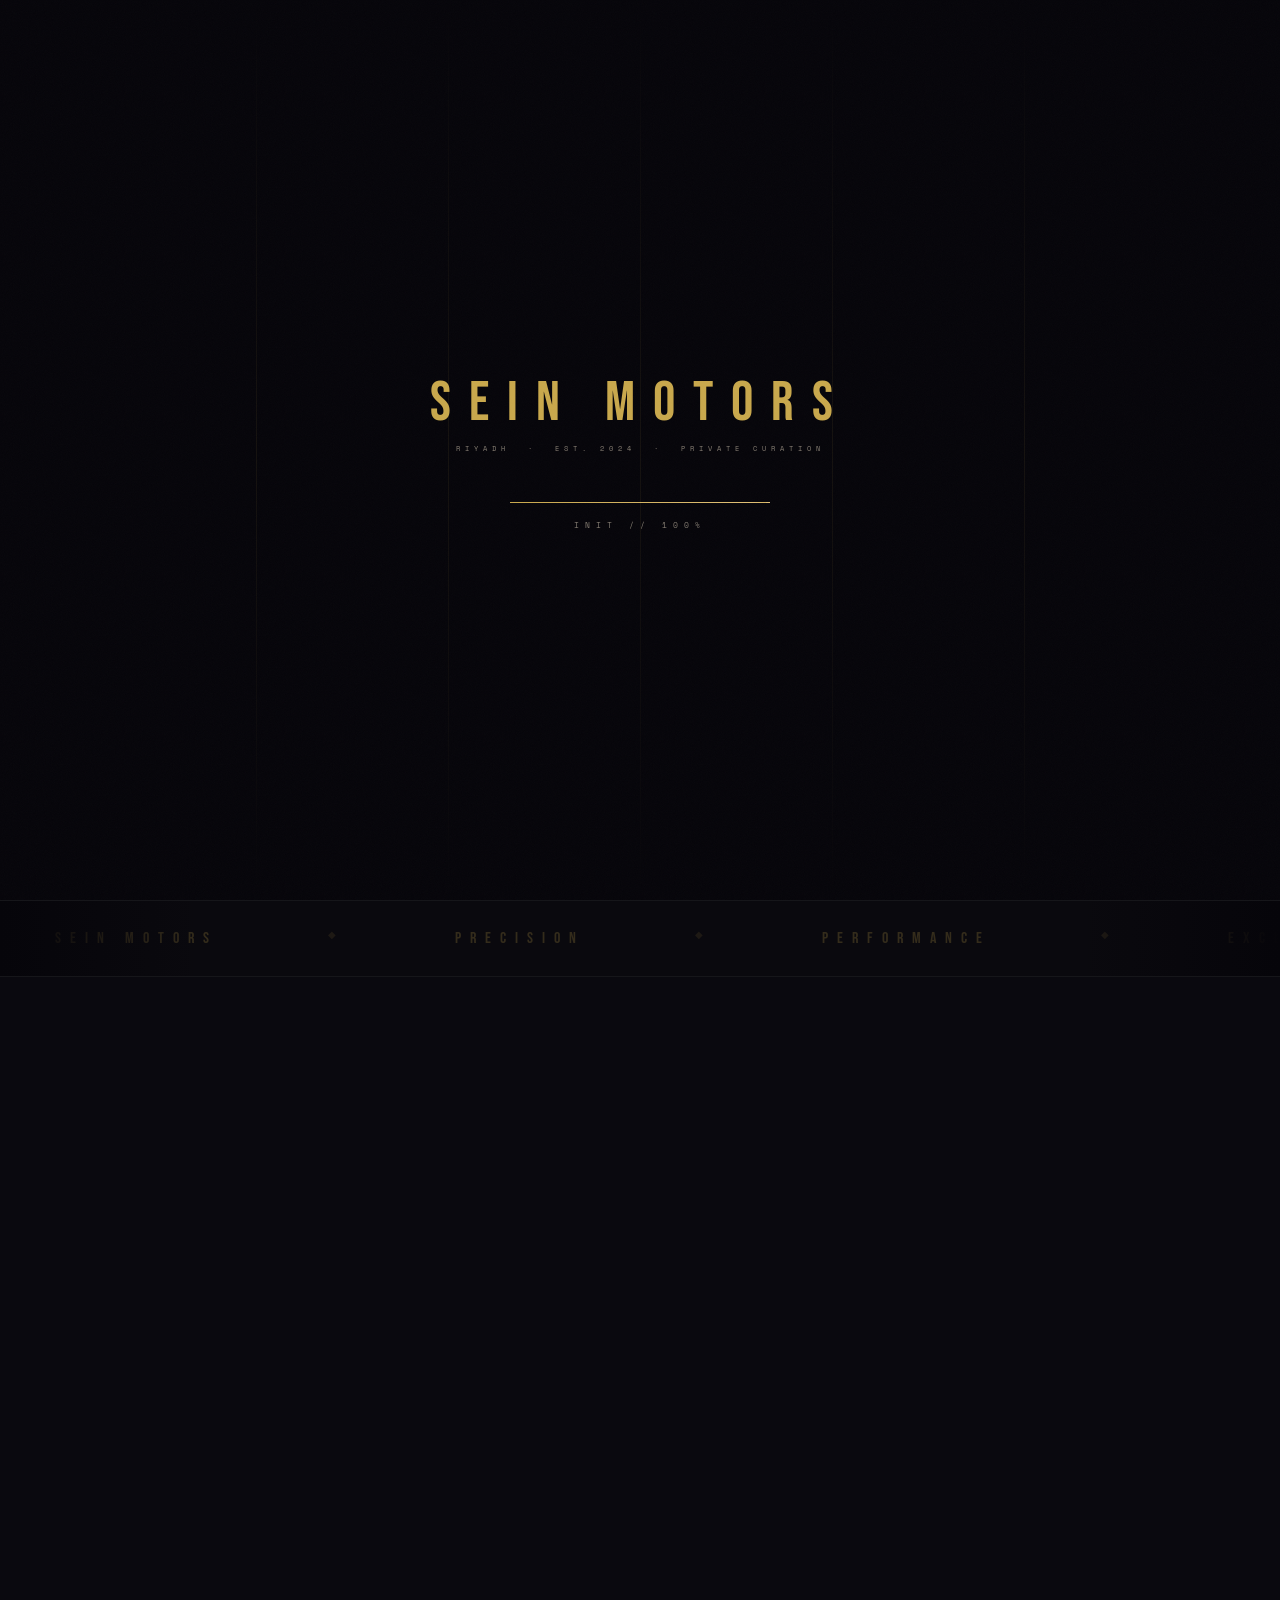
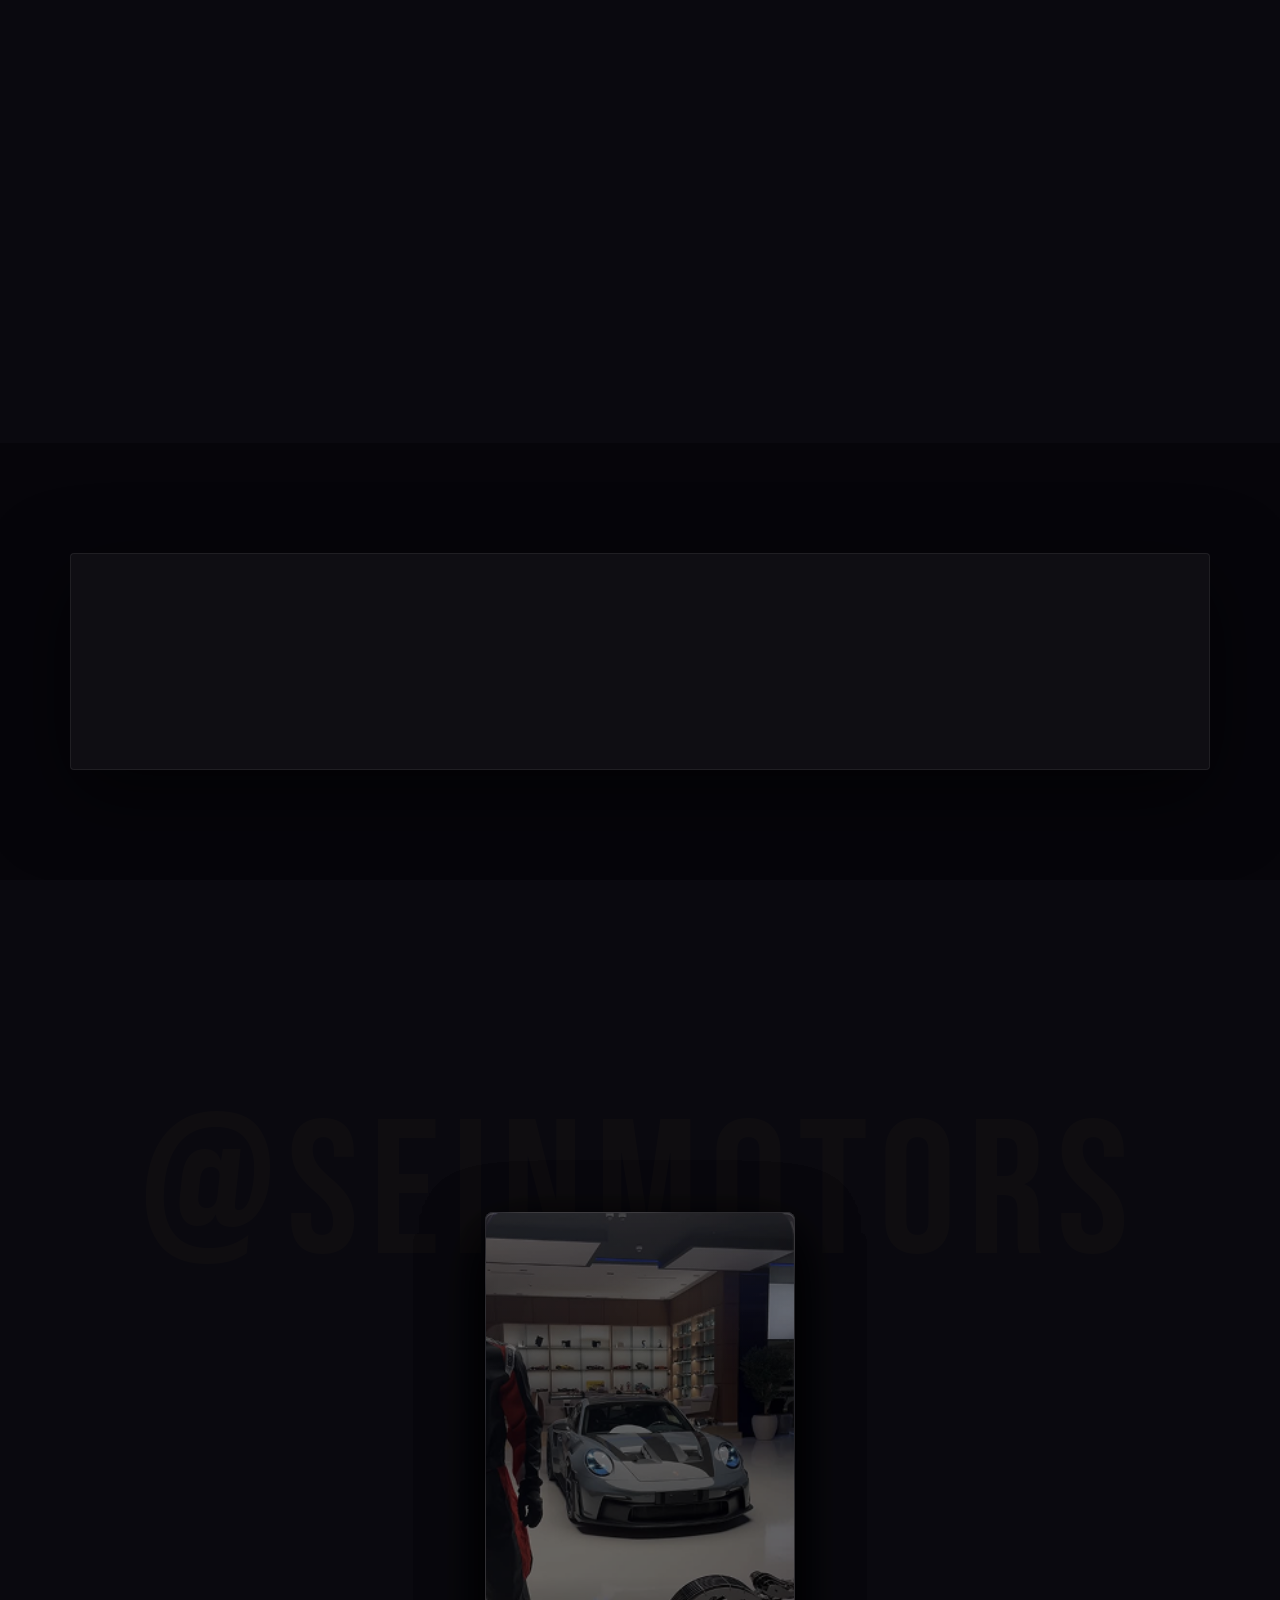
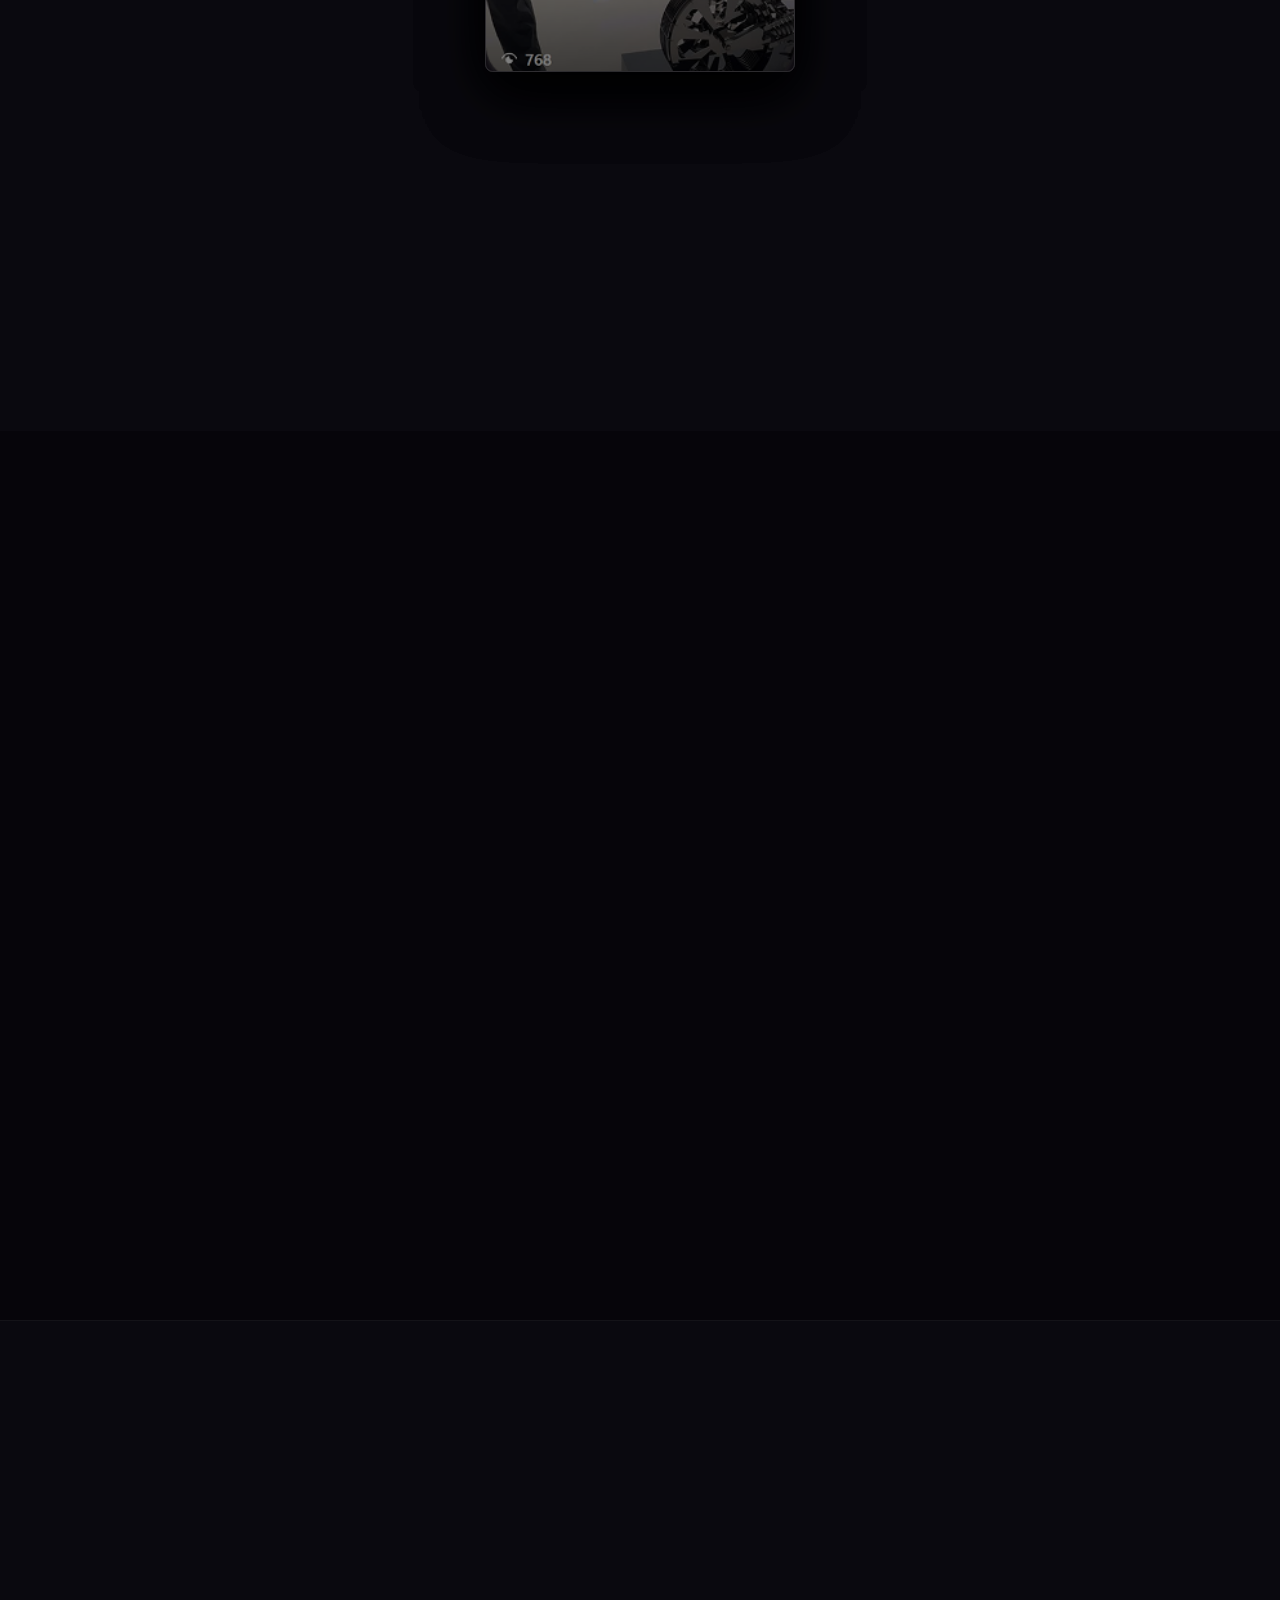
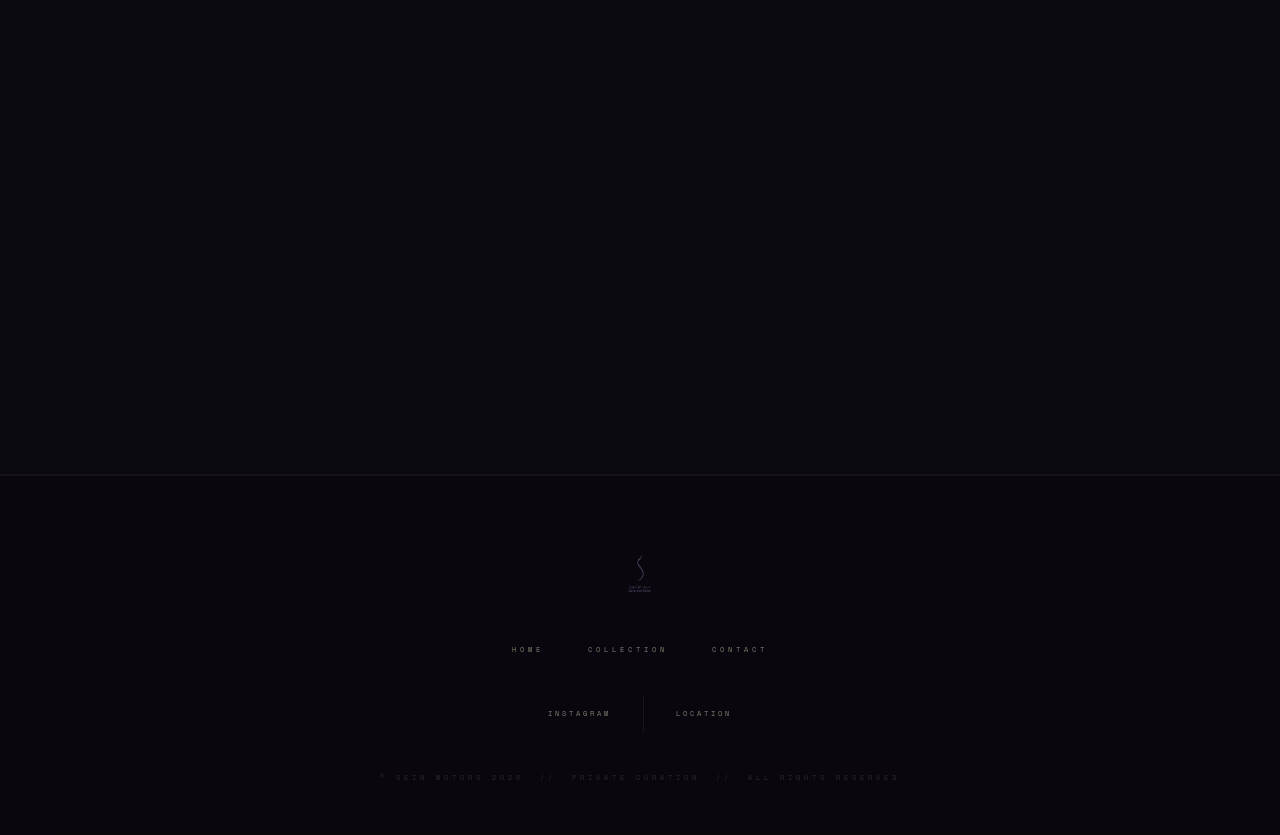
==== commit dc542415: "Add files via upload" ====
--- a/index.html
+++ b/index.html
@@ -1,1227 +1,2299 @@
-<!DOCTYPE html>
-<html lang="en">
-<head>
-<meta charset="UTF-8">
-<meta name="viewport" content="width=device-width, initial-scale=1.0, maximum-scale=1.0">
-<title>SEIN MOTORS | CURATING THE IMPOSSIBLE</title>
-<link rel="preconnect" href="https://fonts.googleapis.com">
-<link rel="preconnect" href="https://fonts.gstatic.com" crossorigin>
-<link href="https://fonts.googleapis.com/css2?family=Bebas+Neue&family=Cormorant+Garamond:ital,wght@0,300;0,400;0,600;1,300;1,400&family=Montserrat:wght@200;300;400;700;900&display=swap" rel="stylesheet">
-<style>
-  *, *::before, *::after { box-sizing: border-box; margin: 0; padding: 0; }
-
-  :root {
-    --gold: #b8965a;
-    --gold-light: #d4ae78;
-    --gold-dim: rgba(184,150,90,0.15);
-    --white: #f5f2ee;
-    --off: #a89880;
-    --dark: #080705;
-    --dark2: #0d0b09;
-    --border: rgba(184,150,90,0.18);
-    --border-dim: rgba(255,255,255,0.06);
-    --ease-expo: cubic-bezier(0.16, 1, 0.3, 1);
-    --ease-circ: cubic-bezier(0.85, 0, 0.15, 1);
-  }
-
-  html { scroll-behavior: smooth; }
-
-  body {
-    margin: 0;
-    background: var(--dark);
-    color: var(--white);
-    font-family: 'Montserrat', sans-serif;
-    overflow-x: hidden;
-    cursor: none;
-  }
-  body.loading { overflow: hidden; height: 100vh; }
-
-  /* ── ANIMATED GRAIN ── */
-  body::before {
-    content: '';
-    position: fixed; inset: 0;
-    z-index: 9998; pointer-events: none; opacity: .03;
-    background-image: url("data:image/svg+xml,%3Csvg viewBox='0 0 200 200' xmlns='http://www.w3.org/2000/svg'%3E%3Cfilter id='n'%3E%3CfeTurbulence type='fractalNoise' baseFrequency='0.85' numOctaves='4' stitchTiles='stitch'/%3E%3C/filter%3E%3Crect width='100%25' height='100%25' filter='url(%23n)' opacity='1'/%3E%3C/svg%3E");
-    background-size: 150px 150px;
-    animation: grainShift 0.4s steps(1) infinite;
-  }
-  @keyframes grainShift {
-    0%   { background-position: 0 0; }
-    25%  { background-position: -30px 10px; }
-    50%  { background-position: 20px -25px; }
-    75%  { background-position: -15px 30px; }
-    100% { background-position: 0 0; }
-  }
-
-  /* ══════════════════════════════════════
-     CUSTOM CURSOR
-  ══════════════════════════════════════ */
-  #cursor-dot {
-    position: fixed; top: 0; left: 0;
-    width: 6px; height: 6px;
-    background: var(--gold); border-radius: 50%;
-    pointer-events: none; z-index: 99999;
-    transform: translate(-50%,-50%);
-    transition: width 0.2s var(--ease-expo), height 0.2s var(--ease-expo), background 0.2s ease;
-    will-change: left, top;
-  }
-  #cursor-ring {
-    position: fixed; top: 0; left: 0;
-    width: 36px; height: 36px;
-    border: 1px solid rgba(184,150,90,0.5); border-radius: 50%;
-    pointer-events: none; z-index: 99998;
-    transform: translate(-50%,-50%);
-    transition: width 0.4s var(--ease-expo), height 0.4s var(--ease-expo),
-                border-color 0.3s ease, opacity 0.3s ease;
-    will-change: left, top;
-  }
-  body.cursor-hover #cursor-dot  { width: 10px; height: 10px; background: var(--gold-light); }
-  body.cursor-hover #cursor-ring { width: 56px; height: 56px; border-color: rgba(184,150,90,0.8); }
-
-  /* ══════════════════════════════════════
-     LOADER — cinematic curtain split
-  ══════════════════════════════════════ */
-  #loader {
-    position: fixed; inset: 0;
-    background: var(--dark);
-    z-index: 9997;
-    display: flex; align-items: center; justify-content: center;
-    overflow: hidden;
-  }
-  #loader-cl, #loader-cr {
-    position: absolute; top: 0; bottom: 0; width: 50%;
-    background: var(--dark); z-index: 2;
-    transition: transform 1.5s cubic-bezier(0.76, 0, 0.24, 1);
-  }
-  #loader-cl { left: 0; }
-  #loader-cr { right: 0; }
-  #loader.exit #loader-cl { transform: translateX(-100%); }
-  #loader.exit #loader-cr { transform: translateX(100%); }
-
-  .loader-inner {
-    text-align: center; position: relative; z-index: 3;
-    transition: opacity 0.3s ease, transform 0.3s var(--ease-expo);
-  }
-  #loader.exit .loader-inner { opacity: 0; transform: translateY(-10px); }
-
-  .loader-logo {
-    height: 60px; margin-bottom: 60px; opacity: 0;
-    animation: logoReveal 1s 0.4s var(--ease-expo) forwards;
-  }
-  @keyframes logoReveal {
-    from { opacity: 0; transform: translateY(20px) scale(0.95); }
-    to   { opacity: 0.9; transform: translateY(0) scale(1); }
-  }
-
-  .loader-bar-wrap {
-    width: 220px; height: 1px;
-    background: rgba(255,255,255,0.06);
-    margin: 0 auto 20px; overflow: hidden; position: relative;
-  }
-  .loader-bar-wrap::after {
-    content: '';
-    position: absolute; inset: 0;
-    background: linear-gradient(90deg, transparent, rgba(255,255,255,0.18), transparent);
-    transform: translateX(-200%);
-    animation: shimmer 1.6s 0.6s ease infinite;
-  }
-  @keyframes shimmer { to { transform: translateX(400%); } }
-
-  .loader-fill {
-    height: 100%;
-    background: linear-gradient(90deg, var(--gold), var(--gold-light));
-    width: 0%;
-    transition: width 0.05s linear;
-    position: relative;
-  }
-  .loader-fill::after {
-    content: '';
-    position: absolute; right: -1px; top: 50%;
-    transform: translateY(-50%);
-    width: 6px; height: 6px; border-radius: 50%;
-    background: var(--gold-light);
-    box-shadow: 0 0 10px 4px rgba(212,174,120,0.7);
-  }
-
-  .loader-pct {
-    font-size: 8px; letter-spacing: 6px; color: var(--off); font-weight: 300;
-    opacity: 0; animation: fadeUp 0.6s 0.6s ease forwards;
-  }
-  .loader-rpm {
-    font-size: 7px; letter-spacing: 4px; color: rgba(184,150,90,0.4); margin-top: 8px;
-    opacity: 0; animation: fadeUp 0.6s 0.8s ease forwards, rpmPulse 1.2s 1.4s ease-in-out infinite;
-  }
-  @keyframes rpmPulse { 0%,100%{opacity:.3} 50%{opacity:1} }
-
-  /* ══════════════════════════════════════
-     NAVBAR
-  ══════════════════════════════════════ */
-  .navbar {
-    position: fixed; top: 24px; left: 50%;
-    transform: translateX(-50%) translateY(-16px);
-    opacity: 0;
-    width: calc(100% - 48px); max-width: 1440px;
-    z-index: 1000; padding: 18px 50px; border-radius: 120px;
-    background: rgba(8,7,5,0.5);
-    backdrop-filter: blur(30px) saturate(160%);
-    -webkit-backdrop-filter: blur(30px) saturate(160%);
-    border: 1px solid var(--border);
-    box-shadow: 0 0 0 1px rgba(0,0,0,0.5), inset 0 1px 0 rgba(184,150,90,0.08);
-    display: flex; justify-content: space-between; align-items: center;
-    transition: top 0.7s var(--ease-expo), width 0.7s var(--ease-expo),
-                background 0.4s ease, transform 0.7s var(--ease-expo), opacity 0.7s ease;
-  }
-  .navbar.revealed { opacity: 1; transform: translateX(-50%) translateY(0); }
-  .navbar.nav-hidden { transform: translateX(-50%) translateY(-130%); opacity: 0; pointer-events: none; }
-  .navbar.scrolled {
-    top: 12px; width: calc(100% - 80px);
-    background: rgba(8,7,5,0.92);
-    box-shadow: 0 8px 40px rgba(0,0,0,0.4), 0 0 0 1px rgba(0,0,0,0.5), inset 0 1px 0 rgba(184,150,90,0.08);
-  }
-  .brand-logo { height: 36px; width: auto; object-fit: contain; transition: height 0.5s var(--ease-expo); }
-  .navbar.scrolled .brand-logo { height: 26px; }
-
-  .nav-links { display: flex; gap: 40px; list-style: none; }
-  .nav-links a, .nav-links span {
-    color: var(--off); text-decoration: none;
-    font-size: 9px; letter-spacing: 3.5px; font-weight: 400; cursor: none;
-    transition: color 0.3s ease, letter-spacing 0.4s var(--ease-expo);
-    display: block;
-  }
-  .nav-links a:hover, .nav-links span:hover { color: var(--gold-light); letter-spacing: 4.5px; }
-
-  .nav-toggle { display: none; flex-direction: column; gap: 5px; cursor: none; padding: 4px; }
-  .nav-toggle span {
-    display: block; width: 22px; height: 1px; background: var(--gold);
-    transition: transform 0.45s var(--ease-expo), opacity 0.3s ease, width 0.3s ease;
-  }
-  .nav-toggle.open span:nth-child(1) { transform: rotate(45deg) translate(4px,4px); }
-  .nav-toggle.open span:nth-child(2) { opacity: 0; width: 0; }
-  .nav-toggle.open span:nth-child(3) { transform: rotate(-45deg) translate(4px,-4px); }
-
-  /* ── MOBILE MENU ── */
-  .mobile-menu {
-    position: fixed; inset: 0; z-index: 999;
-    background: rgba(8,7,5,0.97); backdrop-filter: blur(40px);
-    display: flex; flex-direction: column; align-items: center; justify-content: center; gap: 40px;
-    opacity: 0; pointer-events: none; transition: opacity 0.5s var(--ease-expo);
-  }
-  .mobile-menu.open { opacity: 1; pointer-events: all; }
-  .mobile-menu a, .mobile-menu span {
-    font-family: 'Bebas Neue', sans-serif; font-size: 3.5rem;
-    letter-spacing: 8px; color: var(--off); text-decoration: none; cursor: none;
-    opacity: 0; transform: translateY(28px);
-    transition: color 0.3s ease, letter-spacing 0.5s var(--ease-expo),
-                opacity 0.5s var(--ease-expo), transform 0.5s var(--ease-expo);
-  }
-  .mobile-menu.open a:nth-child(1) { opacity:1; transform:translateY(0); transition-delay:0.06s; }
-  .mobile-menu.open a:nth-child(3) { opacity:1; transform:translateY(0); transition-delay:0.14s; }
-  .mobile-menu.open span           { opacity:1; transform:translateY(0); transition-delay:0.22s; }
-  .mobile-menu a:hover, .mobile-menu span:hover { color: var(--gold-light); letter-spacing: 11px; }
-  .mobile-menu-line { width: 40px; height: 1px; background: var(--border); }
-
-  /* ══════════════════════════════════════
-     HERO
-  ══════════════════════════════════════ */
-  .hero {
-    height: 100svh; min-height: 600px;
-    position: relative; overflow: hidden;
-    display: flex; align-items: center; justify-content: center;
-  }
-  .hero-bg {
-    position: absolute; inset: 0;
-    background: url('propoerties/bugatti.png') center/cover no-repeat;
-    filter: brightness(.22) saturate(.5);
-    transform: scale(1.12);
-    will-change: transform;
-  }
-  .hero-vignette {
-    position: absolute; inset: 0;
-    background: radial-gradient(ellipse at center, transparent 20%, rgba(8,7,5,0.88) 100%);
-    z-index: 1;
-  }
-  .hero-bottom-fade {
-    position: absolute; bottom: 0; left: 0; right: 0; height: 28%;
-    background: linear-gradient(to top, var(--dark), transparent);
-    z-index: 2;
-  }
-
-  /* Racing stripes */
-  .hero-stripe { position: absolute; top: 0; bottom: 0; width: 1px; z-index: 2; overflow: hidden; }
-  .hero-stripe-left  { left: 8vw; }
-  .hero-stripe-right { right: 8vw; }
-  .hero-stripe::after {
-    content: '';
-    position: absolute; top: -60%; left: 0; width: 100%; height: 60%;
-    background: linear-gradient(to bottom, transparent, var(--gold), transparent);
-    opacity: 0.7;
-    animation: stripeRace 3.5s 2s var(--ease-expo) infinite;
-  }
-  .hero-stripe-right::after { animation-delay: 2.4s; }
-  @keyframes stripeRace { 0%{top:-60%} 100%{top:140%} }
-
-  /* Speedometer ring */
-  .hero-ring {
-    position: absolute; right: 6vw; bottom: 8vh;
-    width: 140px; height: 140px; z-index: 3;
-    opacity: 0; animation: fadeIn 1.2s 2.6s var(--ease-expo) forwards;
-  }
-  @keyframes fadeIn { to { opacity: 1; } }
-  .hero-ring svg { width: 100%; height: 100%; animation: ringRotate 10s linear infinite; }
-  @keyframes ringRotate { from{transform:rotate(0deg)} to{transform:rotate(360deg)} }
-
-  .hero-content { position: relative; z-index: 3; text-align: center; padding: 0 24px; }
-
-  .hero-eyebrow {
-    font-size: 8px; letter-spacing: 7px; color: var(--gold); font-weight: 400;
-    margin-bottom: 32px; opacity: 0;
-    animation: fadeUp 1.1s 1s var(--ease-expo) forwards;
-  }
-  .hero h1 {
-    font-family: 'Bebas Neue', sans-serif;
-    font-size: clamp(4.5rem,13vw,14rem);
-    letter-spacing: clamp(-2px,-0.5vw,-8px);
-    line-height: .85; font-weight: 400; color: var(--white);
-    margin-bottom: 48px; opacity: 0;
-    animation: fadeUp 1.5s 1.15s var(--ease-expo) forwards;
-  }
-  .hero h1 em { font-style: normal; color: transparent; -webkit-text-stroke: 1px rgba(184,150,90,0.5); }
-
-  .hero-sub {
-    font-size: 9px; letter-spacing: 6px; color: var(--off); font-weight: 300;
-    margin-bottom: 50px; opacity: 0;
-    animation: fadeUp 1.1s 1.35s var(--ease-expo) forwards;
-  }
-  .hero-ctas {
-    display: flex; gap: 16px; justify-content: center; flex-wrap: wrap;
-    opacity: 0; animation: fadeUp 1.1s 1.55s var(--ease-expo) forwards;
-  }
-
-  @keyframes fadeUp {
-    from { opacity: 0; transform: translateY(32px); }
-    to   { opacity: 1; transform: translateY(0); }
-  }
-
-  /* Scroll indicator */
-  .hero-scroll {
-    position: absolute; bottom: 40px; left: 50%; transform: translateX(-50%);
-    z-index: 3; display: flex; flex-direction: column; align-items: center; gap: 10px;
-    opacity: 0; animation: fadeUp 1s 2.4s var(--ease-expo) forwards;
-  }
-  .hero-scroll span { font-size: 7px; letter-spacing: 5px; color: var(--off); }
-  .scroll-track { width: 1px; height: 50px; background: rgba(255,255,255,0.08); position: relative; overflow: hidden; }
-  .scroll-dot {
-    position: absolute; top: -40%; left: 0; width: 100%; height: 40%;
-    background: var(--gold);
-    box-shadow: 0 0 8px 2px rgba(184,150,90,0.5);
-    animation: scrollDot 2.2s 2.6s ease-in-out infinite;
-  }
-  @keyframes scrollDot { 0%{top:-40%;opacity:1} 75%{opacity:1} 100%{top:140%;opacity:0} }
-
-  /* ══════════════════════════════════════
-     BUTTONS
-  ══════════════════════════════════════ */
-  .btn-gold {
-    display: inline-block; padding: 16px 40px; border-radius: 100px;
-    background: var(--gold); color: var(--dark); text-decoration: none;
-    font-size: 9px; letter-spacing: 3px; font-weight: 700;
-    transition: background 0.4s ease, box-shadow 0.4s ease;
-    cursor: none; border: none; font-family: 'Montserrat', sans-serif;
-    position: relative; overflow: hidden;
-  }
-  .btn-gold::before {
-    content: '';
-    position: absolute; inset: 0;
-    background: linear-gradient(120deg, transparent 15%, rgba(255,255,255,0.28) 50%, transparent 85%);
-    transform: translateX(-160%) skewX(-20deg);
-    transition: transform 0.7s var(--ease-expo);
-  }
-  .btn-gold:hover::before { transform: translateX(160%) skewX(-20deg); }
-  .btn-gold:hover { background: var(--gold-light); box-shadow: 0 18px 50px rgba(184,150,90,0.42); }
-
-  .btn-ghost {
-    display: inline-block; padding: 15px 40px; border-radius: 100px;
-    border: 1px solid var(--border); background: transparent; color: var(--white);
-    text-decoration: none; font-size: 9px; letter-spacing: 3px; font-weight: 400;
-    transition: border-color 0.4s ease, color 0.4s ease, box-shadow 0.4s ease;
-    cursor: none; font-family: 'Montserrat', sans-serif;
-    position: relative; overflow: hidden;
-  }
-  .btn-ghost::before {
-    content: '';
-    position: absolute; inset: 0;
-    background: var(--gold-dim);
-    transform: scaleX(0);
-    transform-origin: left;
-    transition: transform 0.55s var(--ease-expo);
-  }
-  .btn-ghost:hover::before { transform: scaleX(1); }
-  .btn-ghost:hover { border-color: var(--gold); color: var(--gold-light); box-shadow: inset 0 0 0 1px rgba(184,150,90,0.08); }
-
-  /* ══════════════════════════════════════
-     MARQUEE
-  ══════════════════════════════════════ */
-  .marquee-strip {
-    padding: 32px 0; overflow: hidden;
-    border-top: 1px solid var(--border-dim); border-bottom: 1px solid var(--border-dim);
-    background: var(--dark2); position: relative;
-  }
-  .marquee-strip::before, .marquee-strip::after {
-    content: ''; position: absolute; top: 0; bottom: 0; width: 160px; z-index: 2; pointer-events: none;
-  }
-  .marquee-strip::before { left:0; background: linear-gradient(to right, var(--dark2), transparent); }
-  .marquee-strip::after  { right:0; background: linear-gradient(to left, var(--dark2), transparent); }
-
-  .marquee-track {
-    display: flex; width: max-content;
-    animation: marqueeTicker 30s linear infinite;
-  }
-  .marquee-strip:hover .marquee-track { animation-play-state: paused; }
-
-  .marquee-item {
-    font-family: 'Bebas Neue', sans-serif; font-size: 1.1rem;
-    letter-spacing: 8px; color: var(--gold); opacity: .28;
-    padding: 0 60px; white-space: nowrap;
-    transition: opacity 0.4s ease, letter-spacing 0.5s var(--ease-expo);
-  }
-  .marquee-item:hover { opacity: 1; letter-spacing: 11px; }
-  @keyframes marqueeTicker { from{transform:translateX(0)} to{transform:translateX(-50%)} }
-
-  /* ══════════════════════════════════════
-     SECTION UTILS
-  ══════════════════════════════════════ */
-  .section-label { font-size: 8px; letter-spacing: 6px; color: var(--gold); font-weight: 400; margin-bottom: 20px; display: block; }
-
-  .reveal-up {
-    opacity: 0; transform: translateY(55px);
-    transition: opacity 1.7s var(--ease-expo), transform 1.7s var(--ease-expo);
-  }
-  .reveal-up.active { opacity: 1; transform: translateY(0); }
-
-  /* ══════════════════════════════════════
-     CATEGORY GRID
-  ══════════════════════════════════════ */
-  .cat-section { background: var(--dark2); padding: 120px 0 0; }
-  .cat-header { text-align: center; padding: 0 24px 80px; }
-  .cat-header h2 {
-    font-family: 'Bebas Neue', sans-serif;
-    font-size: clamp(3rem,8vw,7rem); letter-spacing: 4px; color: var(--white); line-height: 1;
-  }
-  .cat-header p { font-size: 11px; color: var(--off); letter-spacing: 2px; margin-top: 16px; font-weight: 300; max-width: 500px; margin-inline: auto; }
-
-  .cat-grid { display: grid; grid-template-columns: repeat(3,1fr); gap: 2px; background: rgba(184,150,90,0.06); }
-
-  .cat-card {
-    position: relative; overflow: hidden; aspect-ratio: 3/4;
-    transform-style: preserve-3d;
-  }
-  .tilt-card { transition: box-shadow 0.5s ease; }
-  .tilt-card:hover { box-shadow: 0 40px 80px rgba(0,0,0,0.7); }
-
-  .cat-img {
-    position: absolute; inset: 0;
-    background-size: cover; background-position: center;
-    filter: brightness(.22) saturate(.4);
-    transform: scale(1.06);
-    transition: filter 1.9s var(--ease-expo), transform 1.9s var(--ease-expo);
-  }
-  .cat-card:hover .cat-img { transform: scale(1.13); filter: brightness(.5) saturate(.95); }
-
-  .cat-overlay {
-    position: absolute; inset: 0;
-    display: flex; flex-direction: column; align-items: center; justify-content: flex-end; padding: 40px;
-    z-index: 2;
-    background: linear-gradient(to top, rgba(8,7,5,0.95) 0%, rgba(8,7,5,0.15) 45%, transparent 72%);
-    transition: background 0.7s ease;
-  }
-  .cat-card:hover .cat-overlay { background: linear-gradient(to top, rgba(8,7,5,0.98) 0%, rgba(8,7,5,0.25) 55%, transparent 82%); }
-
-  .cat-card-num {
-    font-family: 'Cormorant Garamond', serif;
-    font-size: 5rem; color: var(--gold); opacity: .07;
-    position: absolute; top: 20px; left: 30px; line-height: 1;
-    transition: opacity 0.7s ease, transform 0.7s var(--ease-expo);
-  }
-  .cat-card:hover .cat-card-num { opacity: 0.16; transform: translateY(-5px); }
-
-  .cat-label {
-    font-family: 'Bebas Neue', sans-serif;
-    font-size: 1.6rem; letter-spacing: 6px; margin-bottom: 20px; color: var(--white);
-    transition: letter-spacing 0.6s var(--ease-expo), transform 0.6s var(--ease-expo);
-  }
-  .cat-card:hover .cat-label { letter-spacing: 10px; transform: translateY(-5px); }
-
-  /* Scan line on hover */
-  .cat-card::before {
-    content: '';
-    position: absolute; left: 0; right: 0; height: 2px;
-    background: linear-gradient(90deg, transparent, var(--gold-light), transparent);
-    top: -2px; z-index: 5; opacity: 0; pointer-events: none;
-  }
-  .cat-card:hover::before { opacity: 1; animation: scanLine 0.95s var(--ease-expo) forwards; }
-  @keyframes scanLine { 0%{top:0;opacity:1} 100%{top:100%;opacity:0} }
-
-  /* Gold inset border on hover */
-  .cat-card::after {
-    content: '';
-    position: absolute; inset: 0; z-index: 6; pointer-events: none;
-    box-shadow: inset 0 0 0 0 rgba(184,150,90,0);
-    transition: box-shadow 0.5s ease;
-  }
-  .cat-card:hover::after { box-shadow: inset 0 0 0 1px rgba(184,150,90,0.22); }
-
-  /* ══════════════════════════════════════
-     STATS
-  ══════════════════════════════════════ */
-  .stats-band { background: var(--dark); padding: 100px 24px; }
-  .stats-inner {
-    max-width: 1100px; margin: 0 auto;
-    display: grid; grid-template-columns: repeat(4,1fr); gap: 2px;
-    border: 1px solid var(--border-dim);
-  }
-  .stat-block {
-    padding: 60px 40px; text-align: center;
-    border-right: 1px solid var(--border-dim);
-    position: relative; overflow: hidden;
-    transition: background 0.5s ease;
-  }
-  .stat-block:last-child { border-right: none; }
-  .stat-block::before {
-    content: '';
-    position: absolute; inset: 0;
-    background: radial-gradient(ellipse at 50% 110%, rgba(184,150,90,0.11), transparent 65%);
-    opacity: 0; transform: translateY(20px);
-    transition: opacity 0.7s ease, transform 0.7s var(--ease-expo);
-  }
-  .stat-block:hover::before { opacity: 1; transform: translateY(0); }
-
-  .stat-num {
-    font-family: 'Bebas Neue', sans-serif;
-    font-size: clamp(2.5rem,5vw,4rem); color: var(--gold); line-height: 1;
-    transition: transform 0.5s var(--ease-expo);
-  }
-  .stat-block:hover .stat-num { transform: translateY(-5px); }
-  .stat-label { font-size: 8px; letter-spacing: 4px; color: var(--off); margin-top: 12px; font-weight: 300; }
-
-  /* ══════════════════════════════════════
-     SOCIALS FAN
-  ══════════════════════════════════════ */
-  .fan-section { background: var(--dark2); padding: 160px 0; text-align: center; overflow: hidden; }
-  .fan-bg-text {
-    font-family: 'Bebas Neue', sans-serif;
-    font-size: clamp(4rem,15vw,14rem); opacity: .03; letter-spacing: 10px;
-    color: var(--gold); margin-bottom: -60px; line-height: 1;
-  }
-
-  .fan-stack {
-    height: 520px; position: relative;
-    display: flex; justify-content: center; align-items: center;
-    perspective: 2200px;
-  }
-  .fan-card {
-    height: 440px; width: 300px; position: absolute;
-    border-radius: 16px; overflow: hidden; border: 1px solid var(--border);
-    transition: transform 1.2s var(--ease-expo),
-                filter 0.7s ease, opacity 0.7s ease,
-                box-shadow 0.7s ease;
-    cursor: none; background: #0a0806; will-change: transform;
-  }
-  .fan-card img {
-    width: 100%; height: 100%; object-fit: cover;
-    filter: brightness(.55) saturate(.7);
-    transition: filter 0.9s ease, transform 0.9s var(--ease-expo);
-    display: block;
-  }
-  .fan-card:hover img { filter: brightness(.95) saturate(1.2); transform: scale(1.05); }
-
-  .fan-stack.active .c1 { transform: translateX(-380px) rotate(-15deg) translateY(26px) scale(0.95); }
-  .fan-stack.active .c2 { transform: translateY(-26px) scale(1.06); z-index: 2; }
-  .fan-stack.active .c3 { transform: translateX(380px) rotate(15deg) translateY(26px) scale(0.95); }
-
-  .fan-stack:hover .fan-card:not(:hover) { opacity: .18; filter: grayscale(1) blur(4px); }
-  .fan-stack.active .fan-card { box-shadow: 0 40px 100px rgba(0,0,0,0.75); }
-
-  .fan-card::after {
-    content: '';
-    position: absolute; inset: 0; pointer-events: none; border-radius: 16px;
-    box-shadow: inset 0 0 0 0 rgba(184,150,90,0);
-    transition: box-shadow 0.5s ease;
-  }
-  .fan-card:hover::after { box-shadow: inset 0 0 0 1px rgba(184,150,90,0.45); }
-
-  .fan-cta { margin-top: 70px; }
-  .fan-cta p { font-size: 10px; letter-spacing: 4px; color: var(--off); margin-bottom: 24px; font-weight: 300; }
-
-  /* ══════════════════════════════════════
-     NEWSLETTER
-  ══════════════════════════════════════ */
-  .newsletter-section { padding: 160px 24px; background: var(--dark); }
-  .newsletter-inner {
-    max-width: 860px; margin: 0 auto; text-align: center; padding: 100px 60px;
-    position: relative; border: 1px solid var(--border);
-    background: linear-gradient(135deg, rgba(184,150,90,0.04), transparent);
-    overflow: hidden;
-  }
-  .newsletter-inner::before {
-    content: '';
-    position: absolute; top: -1px; left: 50%; transform: translateX(-50%);
-    width: 0; height: 1px; background: var(--gold);
-    transition: width 1.6s var(--ease-expo);
-  }
-  .newsletter-inner::after {
-    content: '';
-    position: absolute; bottom: -1px; left: 50%; transform: translateX(-50%);
-    width: 0; height: 1px; background: var(--gold);
-    transition: width 1.6s 0.25s var(--ease-expo);
-  }
-  .newsletter-inner.active::before, .newsletter-inner.active::after { width: 80px; }
-
-  .newsletter-inner .glow-sweep {
-    position: absolute; inset: 0; pointer-events: none;
-    background: radial-gradient(ellipse at 50% 110%, rgba(184,150,90,0.07), transparent 60%);
-    opacity: 0; transition: opacity 0.8s ease;
-  }
-  .newsletter-inner:hover .glow-sweep { opacity: 1; }
-
-  .newsletter-inner h2 { font-family: 'Bebas Neue', sans-serif; font-size: clamp(2.5rem,6vw,5rem); letter-spacing: 6px; margin-bottom: 12px; }
-  .newsletter-inner .italic-sub {
-    font-family: 'Cormorant Garamond', serif; font-style: italic;
-    font-size: clamp(1rem,2.5vw,1.5rem); color: var(--gold-light); margin-bottom: 40px; font-weight: 300;
-  }
-
-  .form-row { display: flex; gap: 12px; justify-content: center; flex-wrap: wrap; }
-  .form-input {
-    background: transparent;
-    border: 1px solid rgba(184,150,90,0.2); border-radius: 100px;
-    padding: 18px 36px; color: var(--white); width: 300px; max-width: 100%;
-    outline: none; font-size: 10px; letter-spacing: 2px;
-    font-family: 'Montserrat', sans-serif; cursor: none;
-    transition: border-color 0.4s ease, box-shadow 0.4s ease, background 0.4s ease;
-  }
-  .form-input::placeholder { color: rgba(168,152,128,0.4); }
-  .form-input:focus {
-    border-color: var(--gold);
-    box-shadow: 0 0 0 3px rgba(184,150,90,0.08), 0 0 24px rgba(184,150,90,0.05);
-    background: rgba(184,150,90,0.03);
-    cursor: text;
-  }
-  .accent-line { width: 40px; height: 1px; background: var(--gold); margin: 0 auto 24px; }
-
-  /* ══════════════════════════════════════
-     LOCATION
-  ══════════════════════════════════════ */
-  .location-section { background: var(--dark2); padding: 140px 0; border-top: 1px solid var(--border-dim); }
-  .location-inner {
-    max-width: 1300px; margin: 0 auto; padding: 0 60px;
-    display: grid; grid-template-columns: 1fr 1.4fr; gap: 80px; align-items: center;
-  }
-  .location-title {
-    font-family: 'Bebas Neue', sans-serif;
-    font-size: clamp(3.5rem,6vw,6.5rem); letter-spacing: 2px; line-height: .85; margin-bottom: 40px;
-  }
-  .location-title em { font-style: normal; color: transparent; -webkit-text-stroke: 1px rgba(184,150,90,0.5); }
-
-  .location-detail-rows { display: flex; flex-direction: column; gap: 0; margin-bottom: 44px; }
-  .location-row {
-    display: flex; justify-content: space-between; align-items: center;
-    padding: 16px 0; border-bottom: 1px solid var(--border-dim);
-    transition: padding-left 0.45s var(--ease-expo);
-  }
-  .location-row:first-child { border-top: 1px solid var(--border-dim); }
-  .location-row:hover { padding-left: 8px; }
-  .location-row-label { font-size: 8px; letter-spacing: 4px; color: var(--gold); }
-  .location-row-val { font-size: 9px; letter-spacing: 2px; color: var(--off); font-weight: 300; }
-  .location-btn { display: inline-block; text-decoration: none; }
-
-  .map-frame {
-    position: relative; width: 100%; aspect-ratio: 4/3;
-    border-radius: 16px; overflow: hidden; border: 1px solid var(--border);
-    box-shadow: 0 40px 100px rgba(0,0,0,0.6);
-    transition: box-shadow 0.7s ease, transform 0.7s var(--ease-expo);
-  }
-  .map-frame:hover {
-    box-shadow: 0 60px 130px rgba(0,0,0,0.75), 0 0 0 1px rgba(184,150,90,0.18);
-    transform: translateY(-8px);
-  }
-  .map-frame iframe {
-    display: block;
-    filter: invert(90%) hue-rotate(180deg) saturate(.3) brightness(.85);
-    transition: filter 0.7s ease;
-  }
-  .map-frame:hover iframe { filter: invert(90%) hue-rotate(180deg) saturate(.42) brightness(.9); }
-  .map-overlay-corner {
-    position: absolute; inset: 0; pointer-events: none; border-radius: 16px;
-    box-shadow: inset 0 0 0 1px rgba(184,150,90,0.2);
-    transition: box-shadow 0.5s ease;
-  }
-  .map-frame:hover .map-overlay-corner { box-shadow: inset 0 0 0 1px rgba(184,150,90,0.38); }
-
-  /* ══════════════════════════════════════
-     FOOTER
-  ══════════════════════════════════════ */
-  footer { padding: 80px 40px 50px; background: var(--dark2); border-top: 1px solid var(--border-dim); }
-  .footer-inner { max-width: 1200px; margin: 0 auto; display: flex; flex-direction: column; align-items: center; gap: 40px; }
-  .footer-logo img { height: 40px; opacity: .5; filter: grayscale(0.3); transition: opacity 0.5s ease, filter 0.5s ease; }
-  .footer-logo img:hover { opacity: 1; filter: grayscale(0); }
-  .footer-links { display: flex; gap: 40px; list-style: none; flex-wrap: wrap; justify-content: center; }
-  .footer-links a, .footer-links span {
-    font-size: 8px; letter-spacing: 4px; color: var(--off); text-decoration: none; cursor: none;
-    transition: color 0.3s ease, letter-spacing 0.45s var(--ease-expo); font-weight: 300;
-  }
-  .footer-links a:hover, .footer-links span:hover { color: var(--gold-light); letter-spacing: 5.5px; }
-  .footer-copy { font-size: 7px; letter-spacing: 4px; color: rgba(168,152,128,0.3); text-align: center; }
-  .footer-divider { width: 1px; height: 40px; background: var(--border-dim); }
-  .footer-socials { display: flex; gap: 30px; align-items: center; }
-  .footer-social-link {
-    font-size: 8px; letter-spacing: 3px; color: var(--off); text-decoration: none; cursor: none;
-    transition: color 0.3s ease, letter-spacing 0.45s var(--ease-expo);
-  }
-  .footer-social-link:hover { color: var(--gold-light); letter-spacing: 4.5px; }
-
-  /* ══════════════════════════════════════
-     RESPONSIVE
-  ══════════════════════════════════════ */
-  @media (max-width: 1024px) {
-    .stats-inner { grid-template-columns: repeat(2,1fr); }
-    .stat-block:nth-child(2) { border-right: none; }
-    .stat-block:nth-child(3) { border-right: 1px solid var(--border-dim); }
-    .stat-block:nth-child(4) { border-right: none; }
-    .stat-block:nth-child(1), .stat-block:nth-child(2) { border-bottom: 1px solid var(--border-dim); }
-    .newsletter-inner { padding: 70px 40px; }
-  }
-  @media (max-width: 900px) {
-    .location-inner { grid-template-columns: 1fr; gap: 50px; padding: 0 24px; }
-    .location-section { padding: 100px 0; }
-    .map-frame { aspect-ratio: 16/10; }
-  }
-  @media (max-width: 768px) {
-    body { cursor: auto; }
-    #cursor-dot, #cursor-ring { display: none; }
-    .navbar { padding: 16px 28px; width: calc(100% - 32px); top: 16px; }
-    .navbar.scrolled { width: calc(100% - 40px); }
-    .nav-links { display: none; }
-    .nav-toggle { display: flex; }
-    .cat-grid { grid-template-columns: 1fr; gap: 2px; }
-    .cat-card { aspect-ratio: 16/9; }
-    .cat-overlay { padding: 24px; }
-    .cat-section { padding-top: 80px; }
-    .fan-stack { height: 320px; }
-    .fan-card { height: 280px; width: 190px; border-radius: 12px; }
-    .fan-stack.active .c1 { transform: translateX(-200px) rotate(-12deg) translateY(10px); }
-    .fan-stack.active .c3 { transform: translateX(200px) rotate(12deg) translateY(10px); }
-    .fan-section { padding: 100px 0; }
-    .newsletter-inner { padding: 60px 28px; }
-    .form-input { width: 100%; max-width: 300px; cursor: text; }
-    .form-row { flex-direction: column; align-items: center; }
-    .footer-inner { gap: 28px; }
-    footer { padding: 60px 24px 40px; }
-    .hero-ring { display: none; }
-    a, button, span[onclick], .nav-toggle, .footer-links a, .footer-links span,
-    .btn-gold, .btn-ghost, .footer-social-link, .mobile-menu a, .mobile-menu span { cursor: auto; }
-  }
-  @media (max-width: 480px) {
-    .hero-scroll { display: none; }
-    .stats-inner { grid-template-columns: 1fr 1fr; }
-    .stat-block { padding: 40px 16px; }
-    .fan-stack { height: 260px; }
-    .fan-card { height: 230px; width: 160px; }
-    .fan-stack.active .c1 { transform: translateX(-170px) rotate(-12deg); }
-    .fan-stack.active .c3 { transform: translateX(170px) rotate(12deg); }
-    .footer-links { gap: 20px; }
-  }
-</style>
-</head>
-<body class="loading">
-
-<!-- ── CUSTOM CURSOR ── -->
-<div id="cursor-dot"></div>
-<div id="cursor-ring"></div>
-
-<!-- ── LOADER ── -->
-<div id="loader">
-  <div id="loader-cl"></div>
-  <div id="loader-cr"></div>
-  <div class="loader-inner">
-    <img src="propoerties/sein logo.png" class="loader-logo" alt="Sein Motors">
-    <div class="loader-bar-wrap">
-      <div class="loader-fill" id="loaderFill"></div>
-    </div>
-    <div class="loader-pct">AUTHENTICATING // <span id="pctNum">00</span>%</div>
-    <div class="loader-rpm">ENGINE WARM-UP IN PROGRESS</div>
-  </div>
-</div>
-
-<!-- ── MOBILE MENU ── -->
-<div class="mobile-menu" id="mobileMenu">
-  <a href="index.html" onclick="closeMobileMenu()">HOME</a>
-  <div class="mobile-menu-line"></div>
-  <a href="collection.html" onclick="closeMobileMenu()">COLLECTION</a>
-  <div class="mobile-menu-line"></div>
-  <span onclick="scrollToNewsletter(); closeMobileMenu()">CONTACT</span>
-</div>
-
-<!-- ── NAVBAR ── -->
-<nav class="navbar" id="mainNav">
-  <a href="index.html">
-    <img src="propoerties/sein logo.png" class="brand-logo" alt="Sein Motors">
-  </a>
-  <ul class="nav-links">
-    <li><a href="index.html">HOME</a></li>
-    <li><a href="collection.html">COLLECTION</a></li>
-    <li><span onclick="scrollToNewsletter()">CONTACT</span></li>
-  </ul>
-  <div class="nav-toggle" id="navToggle" onclick="toggleMobileMenu()">
-    <span></span><span></span><span></span>
-  </div>
-</nav>
-
-<!-- ── HERO ── -->
-<header class="hero">
-  <div class="hero-bg" id="heroBg"></div>
-  <div class="hero-vignette"></div>
-  <div class="hero-bottom-fade"></div>
-  <div class="hero-stripe hero-stripe-left"></div>
-  <div class="hero-stripe hero-stripe-right"></div>
-  <div class="hero-ring">
-    <svg viewBox="0 0 140 140" fill="none" xmlns="http://www.w3.org/2000/svg">
-      <circle cx="70" cy="70" r="65" stroke="rgba(184,150,90,0.15)" stroke-width="1"/>
-      <circle cx="70" cy="70" r="55" stroke="rgba(184,150,90,0.08)" stroke-width="1" stroke-dasharray="4 8"/>
-      <path d="M70 10 A60 60 0 0 1 130 70" stroke="rgba(184,150,90,0.5)" stroke-width="1.5" stroke-linecap="round"/>
-      <circle cx="70" cy="10" r="3" fill="#b8965a"/>
-      <text x="70" y="75" text-anchor="middle" font-family="Bebas Neue" font-size="14" fill="rgba(184,150,90,0.4)" letter-spacing="3">RPM</text>
-      <text x="70" y="92" text-anchor="middle" font-family="Montserrat" font-size="7" fill="rgba(184,150,90,0.25)" letter-spacing="2">&#215; 1000</text>
-    </svg>
-  </div>
-  <div class="hero-content">
-    <div class="hero-eyebrow">SEIN MOTORS &nbsp;·&nbsp; RIYADH &nbsp;·&nbsp; EST. 2024</div>
-    <h1>CURATING<br>THE <em>IMPOSSIBLE</em></h1>
-    <p class="hero-sub">A PRIVATE SANCTUARY FOR THE EXTRAORDINARY</p>
-    <div class="hero-ctas">
-      <a href="collection.html" class="btn-gold">EXPLORE COLLECTION</a>
-      <span onclick="scrollToNewsletter()" class="btn-ghost">GET IN TOUCH</span>
-    </div>
-  </div>
-  <div class="hero-scroll">
-    <span>SCROLL</span>
-    <div class="scroll-track"><div class="scroll-dot"></div></div>
-  </div>
-</header>
-
-<!-- ── MARQUEE ── -->
-<div class="marquee-strip">
-  <div class="marquee-track" aria-hidden="true">
-    <span class="marquee-item">SEIN MOTORS</span><span class="marquee-item">·</span>
-    <span class="marquee-item">PRECISION</span><span class="marquee-item">·</span>
-    <span class="marquee-item">PERFORMANCE</span><span class="marquee-item">·</span>
-    <span class="marquee-item">EXCLUSIVITY</span><span class="marquee-item">·</span>
-    <span class="marquee-item">ENGINEERING</span><span class="marquee-item">·</span>
-    <span class="marquee-item">LEGACY</span><span class="marquee-item">·</span>
-    <span class="marquee-item">SEIN MOTORS</span><span class="marquee-item">·</span>
-    <span class="marquee-item">PRECISION</span><span class="marquee-item">·</span>
-    <span class="marquee-item">PERFORMANCE</span><span class="marquee-item">·</span>
-    <span class="marquee-item">EXCLUSIVITY</span><span class="marquee-item">·</span>
-    <span class="marquee-item">ENGINEERING</span><span class="marquee-item">·</span>
-    <span class="marquee-item">LEGACY</span><span class="marquee-item">·</span>
-  </div>
-</div>
-
-<!-- ── CATEGORY GRID ── -->
-<section class="cat-section">
-  <div class="cat-header reveal-up">
-    <span class="section-label">OUR WORLD</span>
-    <h2>WHERE LEGENDS<br>ARE ACQUIRED</h2>
-    <p>Three pillars of an experience unlike any other — handpicked for those who refuse the ordinary.</p>
-  </div>
-  <div class="cat-grid">
-    <div class="cat-card tilt-card reveal-up">
-      <div class="cat-img" style="background-image:url('propoerties/porsche.png.png');"></div>
-      <div class="cat-overlay">
-        <div class="cat-card-num">01</div>
-        <div class="cat-label">INVENTORY</div>
-        <a href="collection.html" class="btn-ghost">VIEW STOCK</a>
-      </div>
-    </div>
-    <div class="cat-card tilt-card reveal-up" style="transition-delay:.18s;">
-      <div class="cat-img" style="background-image:url('propoerties/merc.png.png');"></div>
-      <div class="cat-overlay">
-        <div class="cat-card-num">02</div>
-        <div class="cat-label">THE LEGACY</div>
-        <span onclick="scrollToNewsletter()" class="btn-ghost">OUR STORY</span>
-      </div>
-    </div>
-    <div class="cat-card tilt-card reveal-up" style="transition-delay:.36s;">
-      <div class="cat-img" style="background-image:url('propoerties/bugatti2.png.png');"></div>
-      <div class="cat-overlay">
-        <div class="cat-card-num">03</div>
-        <div class="cat-label">CONNECT</div>
-        <span onclick="scrollToNewsletter()" class="btn-ghost">GET IN TOUCH</span>
-      </div>
-    </div>
-  </div>
-</section>
-
-<!-- ── STATS ── -->
-<section class="stats-band" id="statsSection">
-  <div class="stats-inner">
-    <div class="stat-block reveal-up">
-      <div class="stat-num" data-target="120">0+</div>
-      <div class="stat-label">VEHICLES SOLD</div>
-    </div>
-    <div class="stat-block reveal-up" style="transition-delay:.1s;">
-      <div class="stat-num" data-target="14">0</div>
-      <div class="stat-label">MARQUES CURATED</div>
-    </div>
-    <div class="stat-block reveal-up" style="transition-delay:.2s;">
-      <div class="stat-num" data-target="100">0%</div>
-      <div class="stat-label">VERIFIED PROVENANCE</div>
-    </div>
-    <div class="stat-block reveal-up" style="transition-delay:.3s;">
-      <div class="stat-num" data-target="∞">∞</div>
-      <div class="stat-label">CONCIERGE SERVICE</div>
-    </div>
-  </div>
-</section>
-
-<!-- ── SOCIALS FAN ── -->
-<section class="fan-section" id="socialsSection">
-  <div class="fan-bg-text reveal-up">@SEINMOTORS</div>
-  <div class="fan-stack" id="fanStack">
-    <div class="fan-card c1"><img src="propoerties/ig-2.png.png" alt="Sein Motors Instagram"></div>
-    <div class="fan-card c2"><img src="propoerties/ig-1.png.png" alt="Sein Motors Instagram"></div>
-    <div class="fan-card c3"><img src="propoerties/ig-4.png.png" alt="Sein Motors Instagram"></div>
-  </div>
-  <div class="fan-cta reveal-up">
-    <p>FOLLOW OUR JOURNEY ON INSTAGRAM</p>
-    <a href="https://instagram.com/sein.motors" target="_blank" rel="noopener" class="btn-gold">@SEINMOTORS</a>
-  </div>
-</section>
-
-<!-- ── NEWSLETTER ── -->
-<section class="newsletter-section" id="newsletter-section">
-  <div class="newsletter-inner reveal-up">
-    <div class="glow-sweep"></div>
-    <span class="section-label">PRIVATE ACCESS</span>
-    <h2>JOIN THE ELITE</h2>
-    <div class="italic-sub">First access to every acquisition</div>
-    <div class="accent-line"></div>
-    <p style="font-size:10px;color:var(--off);letter-spacing:2px;margin-bottom:40px;font-weight:300;line-height:1.8;">
-      Receive discreet alerts on new arrivals before they reach the public.<br>Exclusivity, delivered.
-    </p>
-    <form onsubmit="handleSubscribe(event)" class="form-row">
-      <input type="text" name="website" id="hp_field" tabindex="-1" autocomplete="off"
-        style="position:absolute;left:-9999px;width:1px;height:1px;opacity:0;" aria-hidden="true">
-      <input type="email" placeholder="YOUR EMAIL ADDRESS" class="form-input" required>
-      <button type="submit" class="btn-gold">SUBSCRIBE</button>
-    </form>
-  </div>
-</section>
-
-<!-- ── LOCATION ── -->
-<section class="location-section">
-  <div class="location-inner">
-    <div class="location-info reveal-up">
-      <span class="section-label">FIND US</span>
-      <h2 class="location-title">THE<br><em>SHOWROOM</em></h2>
-      <div class="location-detail-rows">
-        <div class="location-row"><span class="location-row-label">ADDRESS</span><span class="location-row-val">Riyadh, Saudi Arabia</span></div>
-        <div class="location-row"><span class="location-row-label">HOURS</span><span class="location-row-val">By Appointment · Private Viewings</span></div>
-        <div class="location-row"><span class="location-row-label">CONTACT</span><span class="location-row-val">concierge@seinmotors.com</span></div>
-      </div>
-      <a href="https://maps.app.goo.gl/Zo9FGW46EdncXwit5" target="_blank" rel="noopener" class="btn-gold location-btn">GET DIRECTIONS</a>
-    </div>
-    <div class="location-map reveal-up" style="transition-delay:.2s;">
-      <div class="map-frame">
-        <iframe src="https://www.google.com/maps/embed?pb=!1m18!1m12!1m3!1d3623.5!2d46.655747!3d24.75231!2m3!1f0!2f0!3f0!3m2!1i1024!2i768!4f13.1!3m3!1m2!1s0x3e2ee3fc74eca355%3A0x93e0290d8bf445e3!2sSein%20Motors!5e0!3m2!1sen!2ssa!4v1"
-          width="100%" height="100%" style="border:0;" allowfullscreen="" loading="lazy"
-          referrerpolicy="no-referrer-when-downgrade" title="Sein Motors Location"></iframe>
-        <div class="map-overlay-corner"></div>
-      </div>
-    </div>
-  </div>
-</section>
-
-<!-- ── FOOTER ── -->
-<footer>
-  <div class="footer-inner">
-    <div class="footer-logo"><img src="propoerties/sein logo.png" alt="Sein Motors"></div>
-    <ul class="footer-links">
-      <li><a href="index.html">HOME</a></li>
-      <li><a href="collection.html">COLLECTION</a></li>
-      <li><span onclick="scrollToNewsletter()">CONTACT</span></li>
-    </ul>
-    <div class="footer-socials">
-      <a href="https://instagram.com/sein.motors" target="_blank" rel="noopener" class="footer-social-link">INSTAGRAM</a>
-      <div class="footer-divider"></div>
-      <a href="https://maps.app.goo.gl/Zo9FGW46EdncXwit5" target="_blank" rel="noopener" class="footer-social-link">LOCATION</a>
-    </div>
-    <div class="footer-copy">&copy; SEIN MOTORS 2026 &nbsp;//&nbsp; PRIVATE CURATION &nbsp;//&nbsp; ALL RIGHTS RESERVED</div>
-  </div>
-</footer>
-
-<script>
-  // ════════════════════════════════════════
-  //  SMOOTH CURSOR — rAF-based lerp for silky tracking
-  // ════════════════════════════════════════
-  const cursorDot  = document.getElementById('cursor-dot');
-  const cursorRing = document.getElementById('cursor-ring');
-  let mouseX = -200, mouseY = -200;
-  let ringX  = -200, ringY  = -200;
-  const LERP = 0.1; // lower = more lag = more elegance
-
-  (function lerpCursor() {
-    ringX += (mouseX - ringX) * LERP;
-    ringY += (mouseY - ringY) * LERP;
-    cursorDot.style.left  = mouseX + 'px';
-    cursorDot.style.top   = mouseY + 'px';
-    cursorRing.style.left = ringX  + 'px';
-    cursorRing.style.top  = ringY  + 'px';
-    requestAnimationFrame(lerpCursor);
-  })();
-
-  document.addEventListener('mousemove', e => { mouseX = e.clientX; mouseY = e.clientY; });
-
-  // Expand cursor on interactive elements
-  const interactables = 'a, button, span[onclick], .tilt-card, .fan-card, input, .nav-toggle, .marquee-item, .location-row, .footer-logo';
-  document.querySelectorAll(interactables).forEach(el => {
-    el.addEventListener('mouseenter', () => document.body.classList.add('cursor-hover'));
-    el.addEventListener('mouseleave', () => document.body.classList.remove('cursor-hover'));
-  });
-
-  // ════════════════════════════════════════
-  //  NAVBAR
-  // ════════════════════════════════════════
-  const nav = document.getElementById('mainNav');
-  let lastY = 0, scrollTick = false;
-
-  // ════════════════════════════════════════
-  //  LOADER — curtain split reveal
-  // ════════════════════════════════════════
-  window.addEventListener('load', () => {
-    const fill = document.getElementById('loaderFill');
-    const pct  = document.getElementById('pctNum');
-    let val = 0;
-
-    const iv = setInterval(() => {
-      val += Math.floor(Math.random() * 9) + 2;
-      if (val >= 100) {
-        val = 100;
-        clearInterval(iv);
-        pct.textContent  = '100';
-        fill.style.width = '100%';
-
-        // Short pause at 100%, then split curtains open
-        setTimeout(() => {
-          document.getElementById('loader').classList.add('exit');
-          document.body.classList.remove('loading');
-
-          setTimeout(() => {
-            document.getElementById('loader').style.display = 'none';
-            nav.classList.add('revealed');
-            startObserver();
-          }, 1600);
-        }, 650);
-      }
-
-      pct.textContent  = val.toString().padStart(2, '0');
-      fill.style.width = val + '%';
-    }, 52);
-  });
-
-  // ════════════════════════════════════════
-  //  SCROLL REVEAL — IntersectionObserver
-  // ════════════════════════════════════════
-  function startObserver() {
-    const obs = new IntersectionObserver((entries) => {
-      entries.forEach(entry => {
-        if (entry.isIntersecting) entry.target.classList.add('active');
-      });
-    }, { threshold: 0.07, rootMargin: '0px 0px -30px 0px' });
-
-    document.querySelectorAll('.reveal-up, .newsletter-inner').forEach(el => obs.observe(el));
-  }
-
-  // ════════════════════════════════════════
-  //  SCROLL — throttled via rAF
-  // ════════════════════════════════════════
-  window.addEventListener('scroll', () => {
-    if (!scrollTick) {
-      requestAnimationFrame(() => {
-        const y = window.scrollY;
-
-        // Hide nav on scroll down, show on scroll up
-        if (y > lastY && y > 200) nav.classList.add('nav-hidden');
-        else nav.classList.remove('nav-hidden');
-        nav.classList.toggle('scrolled', y > 60);
-        lastY = y;
-
-        // Parallax hero BG
-        const heroBg = document.getElementById('heroBg');
-        if (heroBg) heroBg.style.transform = `scale(1.12) translateY(${y * 0.2}px)`;
-
-        // Fan section spread
-        const fanSection = document.getElementById('socialsSection');
-        const fanStack   = document.getElementById('fanStack');
-        if (fanSection && fanStack) {
-          const r = fanSection.getBoundingClientRect();
-          fanStack.classList.toggle('active', r.top < window.innerHeight * 0.68);
-        }
-
-        scrollTick = false;
-      });
-      scrollTick = true;
-    }
-  }, { passive: true });
-
-  // ════════════════════════════════════════
-  //  MOBILE MENU
-  // ════════════════════════════════════════
-  function toggleMobileMenu() {
-    const menu   = document.getElementById('mobileMenu');
-    const toggle = document.getElementById('navToggle');
-    const isOpen = menu.classList.toggle('open');
-    toggle.classList.toggle('open', isOpen);
-    document.body.style.overflow = isOpen ? 'hidden' : '';
-  }
-
-  function closeMobileMenu() {
-    document.getElementById('mobileMenu').classList.remove('open');
-    document.getElementById('navToggle').classList.remove('open');
-    document.body.style.overflow = '';
-  }
-
-  // ════════════════════════════════════════
-  //  SCROLL TO NEWSLETTER
-  // ════════════════════════════════════════
-  function scrollToNewsletter() {
-    document.getElementById('newsletter-section').scrollIntoView({ behavior: 'smooth' });
-  }
-
-  // ════════════════════════════════════════
-  //  NEWSLETTER — honeypot + confirmation pop
-  // ════════════════════════════════════════
-  function handleSubscribe(e) {
-    e.preventDefault();
-    const honeypot = document.getElementById('hp_field');
-    if (honeypot && honeypot.value !== '') return;
-
-    const btn = e.target.querySelector('button');
-    btn.style.transition = 'all 0.5s cubic-bezier(0.16,1,0.3,1)';
-    btn.style.transform  = 'scale(0.93)';
-
-    setTimeout(() => {
-      btn.textContent      = 'SUBSCRIBED ✓';
-      btn.style.background = '#2d7a2d';
-      btn.style.transform  = 'scale(1)';
-      btn.disabled         = true;
-    }, 180);
-  }
-
-  // ════════════════════════════════════════
-  //  STATS COUNTER — rAF + ease-out-expo
-  // ════════════════════════════════════════
-  function easeOutExpo(t) { return t === 1 ? 1 : 1 - Math.pow(2, -10 * t); }
-
-  function animateCounters() {
-    document.querySelectorAll('.stat-num[data-target]').forEach(el => {
-      const target = el.dataset.target;
-      const num    = parseFloat(target);
-      if (isNaN(num)) { el.textContent = target; return; }
-
-      const suffix   = target.replace(num.toString(), '');
-      const duration = 2400;
-      const start    = performance.now();
-
-      (function tick(now) {
-        const p = Math.min((now - start) / duration, 1);
-        el.textContent = Math.floor(easeOutExpo(p) * num) + (suffix || '');
-        if (p < 1) requestAnimationFrame(tick);
-      })(performance.now());
-    });
-  }
-
-  const statObserver = new IntersectionObserver((entries) => {
-    entries.forEach(e => { if (e.isIntersecting) { animateCounters(); statObserver.disconnect(); } });
-  }, { threshold: 0.3 });
-
-  const statsSection = document.getElementById('statsSection');
-  if (statsSection) statObserver.observe(statsSection);
-
-  // ════════════════════════════════════════
-  //  3D TILT — rAF lerp for physics feel
-  // ════════════════════════════════════════
-  document.querySelectorAll('.tilt-card').forEach(card => {
-    let tRX = 0, tRY = 0, cRX = 0, cRY = 0, rafId, active = false;
-
-    card.addEventListener('mouseenter', () => {
-      active = true;
-      (function loop() {
-        if (!active) return;
-        cRX += (tRX - cRX) * 0.09;
-        cRY += (tRY - cRY) * 0.09;
-        card.style.transform = `perspective(1200px) rotateY(${cRY}deg) rotateX(${cRX}deg) scale(1.03)`;
-        rafId = requestAnimationFrame(loop);
-      })();
-    });
-
-    card.addEventListener('mousemove', e => {
-      const r = card.getBoundingClientRect();
-      tRY =  ((e.clientX - r.left) / r.width  - 0.5) * 14;
-      tRX = -((e.clientY - r.top)  / r.height - 0.5) * 14;
-    });
-
-    card.addEventListener('mouseleave', () => {
-      active = false;
-      cancelAnimationFrame(rafId);
-      tRX = 0; tRY = 0; cRX = 0; cRY = 0;
-      card.style.transition = 'transform 0.7s cubic-bezier(0.16,1,0.3,1)';
-      card.style.transform  = 'perspective(1200px) rotateY(0) rotateX(0) scale(1)';
-      setTimeout(() => { card.style.transition = ''; }, 700);
-    });
-  });
-
-  // ════════════════════════════════════════
-  //  MAGNETIC BUTTONS — rAF lerp
-  // ════════════════════════════════════════
-  document.querySelectorAll('.btn-gold, .btn-ghost').forEach(btn => {
-    let tX = 0, tY = 0, cX = 0, cY = 0, rafId, active = false;
-
-    btn.addEventListener('mouseenter', () => {
-      active = true;
-      (function loop() {
-        if (!active) return;
-        cX += (tX - cX) * 0.14;
-        cY += (tY - cY) * 0.14;
-        btn.style.transform = `translate(${cX}px, ${cY - 3}px)`;
-        rafId = requestAnimationFrame(loop);
-      })();
-    });
-
-    btn.addEventListener('mousemove', e => {
-      const r = btn.getBoundingClientRect();
-      tX = (e.clientX - r.left - r.width  / 2) * 0.28;
-      tY = (e.clientY - r.top  - r.height / 2) * 0.28;
-    });
-
-    btn.addEventListener('mouseleave', () => {
-      active = false;
-      cancelAnimationFrame(rafId);
-      tX = 0; tY = 0;
-      btn.style.transition = 'transform 0.65s cubic-bezier(0.16,1,0.3,1)';
-      btn.style.transform  = '';
-      setTimeout(() => { btn.style.transition = ''; }, 650);
-    });
-  });
-
-  // ════════════════════════════════════════
-  //  CONTENT PROTECTION
-  // ════════════════════════════════════════
-  document.addEventListener('contextmenu', e => e.preventDefault());
-  document.addEventListener('dragstart',   e => e.preventDefault());
-  document.addEventListener('selectstart', e => { if (!e.target.closest('input, textarea')) e.preventDefault(); });
-  document.addEventListener('keydown', e => {
-    if ((e.ctrlKey || e.metaKey) && ['u','s','a'].includes(e.key.toLowerCase())) e.preventDefault();
-    if (e.key === 'F12') e.preventDefault();
-  });
-</script>
-</body>
+<!DOCTYPE html>
+<html lang="en">
+
+<head>
+  <meta charset="UTF-8">
+  <meta name="viewport" content="width=device-width, initial-scale=1.0, maximum-scale=1.0">
+  <title>SEIN MOTORS | CURATING THE IMPOSSIBLE</title>
+  <link rel="preconnect" href="https://fonts.googleapis.com">
+  <link rel="preconnect" href="https://fonts.gstatic.com" crossorigin>
+  <link
+    href="https://fonts.googleapis.com/css2?family=Bebas+Neue&family=Cormorant+Garamond:ital,wght@0,300;0,400;1,300;1,400&family=Syne:wght@400;500;600;700;800&family=Space+Mono:ital,wght@0,400;0,700;1,400&display=swap"
+    rel="stylesheet">
+  <style>
+    *,
+    *::before,
+    *::after {
+      box-sizing: border-box;
+      margin: 0;
+      padding: 0;
+    }
+
+    :root {
+      --gold: #c9a84c;
+      --gold-light: #e2c178;
+      --gold-dim: rgba(201, 168, 76, 0.12);
+      --white: #f0ede8;
+      --off: #857d72;
+      --dark: #06050a;
+      --dark2: #0a090f;
+      --accent: #c9a84c;
+      --speed: #ffffff;
+      --border: rgba(201, 168, 76, 0.15);
+      --ease-expo: cubic-bezier(0.16, 1, 0.3, 1);
+      --ease-circ: cubic-bezier(0.85, 0, 0.15, 1);
+    }
+
+    html {
+      scroll-behavior: smooth;
+    }
+
+    body {
+      margin: 0;
+      background: var(--dark);
+      color: var(--white);
+      font-family: 'Syne', sans-serif;
+      overflow-x: hidden;
+      cursor: none;
+    }
+
+    body.loading {
+      overflow: hidden;
+      height: 100vh;
+    }
+
+    /* ── NOISE GRAIN ── */
+    body::before {
+      content: '';
+      position: fixed;
+      inset: 0;
+      z-index: 9999;
+      pointer-events: none;
+      opacity: .025;
+      background-image: url("data:image/svg+xml,%3Csvg viewBox='0 0 200 200' xmlns='http://www.w3.org/2000/svg'%3E%3Cfilter id='n'%3E%3CfeTurbulence type='fractalNoise' baseFrequency='0.9' numOctaves='4' stitchTiles='stitch'/%3E%3C/filter%3E%3Crect width='100%25' height='100%25' filter='url(%23n)'/%3E%3C/svg%3E");
+      background-size: 160px;
+      animation: grain .35s steps(1) infinite;
+    }
+
+    @keyframes grain {
+      0% {
+        background-position: 0 0;
+      }
+
+      25% {
+        background-position: -35px 12px;
+      }
+
+      50% {
+        background-position: 22px -28px;
+      }
+
+      75% {
+        background-position: -18px 34px;
+      }
+    }
+
+    /* ════════════════ CUSTOM CURSOR ════════════════ */
+    #cur-dot {
+      position: fixed;
+      top: 0;
+      left: 0;
+      width: 5px;
+      height: 5px;
+      background: var(--gold);
+      border-radius: 50%;
+      pointer-events: none;
+      z-index: 99999;
+      transform: translate(-50%, -50%);
+      transition: width .18s, height .18s, background .18s;
+      mix-blend-mode: difference;
+    }
+
+    #cur-ring {
+      position: fixed;
+      top: 0;
+      left: 0;
+      width: 40px;
+      height: 40px;
+      border: 1px solid rgba(201, 168, 76, .45);
+      border-radius: 50%;
+      pointer-events: none;
+      z-index: 99998;
+      transform: translate(-50%, -50%);
+      transition: width .4s var(--ease-expo), height .4s var(--ease-expo), border-color .3s;
+    }
+
+    body.chover #cur-dot {
+      width: 12px;
+      height: 12px;
+    }
+
+    body.chover #cur-ring {
+      width: 60px;
+      height: 60px;
+      border-color: rgba(201, 168, 76, .9);
+    }
+
+    /* ════════════════ LOADER ════════════════ */
+    #loader {
+      position: fixed;
+      inset: 0;
+      background: var(--dark);
+      z-index: 9997;
+      display: flex;
+      align-items: center;
+      justify-content: center;
+      overflow: hidden;
+    }
+
+    /* Speed-line wipe panels */
+    .ld-left,
+    .ld-right {
+      position: absolute;
+      top: 0;
+      bottom: 0;
+      width: 50%;
+      background: var(--dark);
+      z-index: 2;
+      transition: transform 1.3s cubic-bezier(0.76, 0, 0.24, 1);
+    }
+
+    .ld-left {
+      left: 0;
+    }
+
+    .ld-right {
+      right: 0;
+    }
+
+    #loader.exit .ld-left {
+      transform: translateX(-100%);
+    }
+
+    #loader.exit .ld-right {
+      transform: translateX(100%);
+    }
+
+    /* Animated speed lines behind loader */
+    .ld-lines {
+      position: absolute;
+      inset: 0;
+      z-index: 1;
+      overflow: hidden;
+    }
+
+    .ld-line {
+      position: absolute;
+      top: 0;
+      bottom: 0;
+      width: 1px;
+      background: linear-gradient(180deg, transparent, rgba(201, 168, 76, .08), transparent);
+      animation: ldLine 2s ease-in-out infinite;
+    }
+
+    .ld-line:nth-child(1) {
+      left: 20%;
+      animation-delay: 0s;
+    }
+
+    .ld-line:nth-child(2) {
+      left: 35%;
+      animation-delay: .3s;
+    }
+
+    .ld-line:nth-child(3) {
+      left: 50%;
+      animation-delay: .15s;
+    }
+
+    .ld-line:nth-child(4) {
+      left: 65%;
+      animation-delay: .45s;
+    }
+
+    .ld-line:nth-child(5) {
+      left: 80%;
+      animation-delay: .08s;
+    }
+
+    @keyframes ldLine {
+
+      0%,
+      100% {
+        opacity: 0;
+        transform: scaleY(0) translateY(-50%);
+      }
+
+      50% {
+        opacity: 1;
+        transform: scaleY(1) translateY(0);
+      }
+    }
+
+    .ld-inner {
+      position: relative;
+      z-index: 3;
+      text-align: center;
+      transition: opacity .3s, transform .3s var(--ease-expo);
+    }
+
+    #loader.exit .ld-inner {
+      opacity: 0;
+      transform: translateY(-12px);
+    }
+
+    .ld-wordmark {
+      font-family: 'Bebas Neue', sans-serif;
+      font-size: 3.5rem;
+      letter-spacing: 18px;
+      color: var(--gold);
+      opacity: 0;
+      animation: fadeUp .9s .3s var(--ease-expo) forwards;
+      display: block;
+      margin-bottom: 6px;
+    }
+
+    .ld-tagline {
+      font-family: 'Space Mono', monospace;
+      font-size: 7px;
+      letter-spacing: 5px;
+      color: var(--off);
+      opacity: 0;
+      animation: fadeUp .9s .5s var(--ease-expo) forwards;
+      margin-bottom: 48px;
+      display: block;
+    }
+
+    .ld-bar-wrap {
+      width: 260px;
+      height: 1px;
+      background: rgba(255, 255, 255, .05);
+      margin: 0 auto 16px;
+      position: relative;
+      overflow: hidden;
+    }
+
+    .ld-bar-fill {
+      height: 100%;
+      background: linear-gradient(90deg, var(--gold), var(--gold-light));
+      width: 0%;
+      transition: width .06s linear;
+      position: relative;
+    }
+
+    .ld-bar-fill::after {
+      content: '';
+      position: absolute;
+      right: -1px;
+      top: 50%;
+      transform: translateY(-50%);
+      width: 5px;
+      height: 5px;
+      border-radius: 50%;
+      background: var(--gold-light);
+      box-shadow: 0 0 12px 6px rgba(201, 168, 76, .7);
+    }
+
+    .ld-pct {
+      font-family: 'Space Mono', monospace;
+      font-size: 8px;
+      letter-spacing: 6px;
+      color: var(--off);
+      opacity: 0;
+      animation: fadeUp .8s .6s ease forwards;
+    }
+
+    @keyframes fadeUp {
+      from {
+        opacity: 0;
+        transform: translateY(24px);
+      }
+
+      to {
+        opacity: 1;
+        transform: translateY(0);
+      }
+    }
+
+    /* ════════════════ NAVBAR ════════════════ */
+    .navbar {
+      position: fixed;
+      top: 28px;
+      left: 50%;
+      transform: translateX(-50%) translateY(-20px);
+      opacity: 0;
+      width: calc(100% - 56px);
+      max-width: 1440px;
+      z-index: 1000;
+      padding: 20px 52px;
+      border-radius: 140px;
+      background: rgba(6, 5, 10, 0.4);
+      backdrop-filter: blur(44px) saturate(180%);
+      -webkit-backdrop-filter: blur(44px) saturate(180%);
+      border: 1px solid rgba(255, 255, 255, 0.08);
+      box-shadow:
+        inset 0 1.5px 0 rgba(255, 255, 255, 0.1),
+        0 8px 40px rgba(0, 0, 0, 0.55);
+      display: flex;
+      justify-content: space-between;
+      align-items: center;
+      transition: top .7s var(--ease-expo), width .7s var(--ease-expo),
+        background .4s, transform .7s var(--ease-expo), opacity .7s;
+      overflow: hidden;
+    }
+
+    .navbar::before {
+      content: '';
+      position: absolute;
+      top: 0;
+      left: 8%;
+      right: 8%;
+      height: 1px;
+      background: linear-gradient(90deg, transparent, rgba(201, 168, 76, .3) 50%, transparent);
+      pointer-events: none;
+    }
+
+    .navbar.revealed {
+      opacity: 1;
+      transform: translateX(-50%) translateY(0);
+    }
+
+    .navbar.nav-hidden {
+      transform: translateX(-50%) translateY(-140%);
+      opacity: 0;
+      pointer-events: none;
+    }
+
+    .navbar.scrolled {
+      top: 14px;
+      width: calc(100% - 80px);
+      background: rgba(6, 5, 10, .65);
+      box-shadow: inset 0 1.5px 0 rgba(255, 255, 255, .12), 0 16px 50px rgba(0, 0, 0, .65);
+    }
+
+    .brand {
+      display: flex;
+      align-items: center;
+      gap: 10px;
+      text-decoration: none;
+      position: relative;
+      z-index: 1;
+    }
+
+    .brand-logo {
+      height: 34px;
+      width: auto;
+      transition: height .5s var(--ease-expo);
+    }
+
+    .navbar.scrolled .brand-logo {
+      height: 26px;
+    }
+
+    .nav-links {
+      display: flex;
+      gap: 44px;
+      list-style: none;
+      position: relative;
+      z-index: 1;
+    }
+
+    .nav-links a,
+    .nav-links span {
+      color: var(--off);
+      text-decoration: none;
+      font-size: 9px;
+      letter-spacing: 3.5px;
+      font-weight: 500;
+      cursor: none;
+      transition: color .3s, letter-spacing .4s var(--ease-expo);
+    }
+
+    .nav-links a:hover,
+    .nav-links span:hover {
+      color: var(--gold-light);
+      letter-spacing: 5px;
+    }
+
+    /* data-tag indicator */
+    .nav-links a::before,
+    .nav-links span::before {
+      content: attr(data-tag);
+      display: block;
+      font-family: 'Space Mono', monospace;
+      font-size: 6px;
+      color: var(--gold);
+      opacity: .5;
+      letter-spacing: 2px;
+      margin-bottom: 2px;
+    }
+
+    .nav-toggle {
+      display: none;
+      flex-direction: column;
+      gap: 5px;
+      cursor: none;
+      padding: 4px;
+      position: relative;
+      z-index: 1;
+    }
+
+    .nav-toggle span {
+      display: block;
+      width: 22px;
+      height: 1px;
+      background: var(--gold);
+      transition: transform .45s var(--ease-expo), opacity .3s, width .3s;
+    }
+
+    .nav-toggle.open span:nth-child(1) {
+      transform: rotate(45deg) translate(4px, 4px);
+    }
+
+    .nav-toggle.open span:nth-child(2) {
+      opacity: 0;
+      width: 0;
+    }
+
+    .nav-toggle.open span:nth-child(3) {
+      transform: rotate(-45deg) translate(4px, -4px);
+    }
+
+    /* Mobile menu */
+    .mobile-menu {
+      position: fixed;
+      inset: 0;
+      z-index: 999;
+      background: rgba(6, 5, 10, .85);
+      backdrop-filter: blur(60px) saturate(180%);
+      display: flex;
+      flex-direction: column;
+      align-items: center;
+      justify-content: center;
+      gap: 44px;
+      opacity: 0;
+      pointer-events: none;
+      transition: opacity .5s var(--ease-expo);
+    }
+
+    .mobile-menu.open {
+      opacity: 1;
+      pointer-events: all;
+    }
+
+    .mobile-menu a,
+    .mobile-menu span {
+      font-family: 'Bebas Neue', sans-serif;
+      font-size: 3.5rem;
+      letter-spacing: 10px;
+      color: var(--off);
+      text-decoration: none;
+      cursor: none;
+      opacity: 0;
+      transform: translateY(28px);
+      transition: color .3s, letter-spacing .5s var(--ease-expo), opacity .5s var(--ease-expo), transform .5s var(--ease-expo);
+    }
+
+    .mobile-menu.open a:nth-child(1) {
+      opacity: 1;
+      transform: translateY(0);
+      transition-delay: .06s;
+    }
+
+    .mobile-menu.open a:nth-child(3) {
+      opacity: 1;
+      transform: translateY(0);
+      transition-delay: .14s;
+    }
+
+    .mobile-menu.open span {
+      opacity: 1;
+      transform: translateY(0);
+      transition-delay: .22s;
+    }
+
+    .mobile-menu a:hover,
+    .mobile-menu span:hover {
+      color: var(--gold-light);
+      letter-spacing: 14px;
+    }
+
+    .mobile-menu-line {
+      width: 40px;
+      height: 1px;
+      background: rgba(201, 168, 76, .25);
+    }
+
+    /* ════════════════ HERO ════════════════ */
+    .hero {
+      height: 100svh;
+      min-height: 640px;
+      position: relative;
+      overflow: hidden;
+      display: flex;
+      align-items: center;
+      justify-content: center;
+    }
+
+    .hero-bg {
+      position: absolute;
+      inset: 0;
+      background: url('propoerties/bugatti.png') center/cover no-repeat;
+      filter: brightness(.18) saturate(.35);
+      transform: scale(1.1);
+      will-change: transform;
+    }
+
+    /* Speed-line SVG overlay — Norris-style */
+    .hero-speed-lines {
+      position: absolute;
+      inset: 0;
+      z-index: 1;
+      pointer-events: none;
+      overflow: hidden;
+    }
+
+    .hero-speed-lines::before {
+      content: '';
+      position: absolute;
+      inset: 0;
+      background:
+        repeating-linear-gradient(90deg,
+          transparent 0px,
+          transparent 140px,
+          rgba(201, 168, 76, .022) 141px,
+          transparent 142px);
+    }
+
+    .hero-vignette {
+      position: absolute;
+      inset: 0;
+      background: radial-gradient(ellipse at 50% 40%, transparent 20%, rgba(6, 5, 10, .92) 100%);
+      z-index: 2;
+    }
+
+    .hero-bottom {
+      position: absolute;
+      bottom: 0;
+      left: 0;
+      right: 0;
+      height: 35%;
+      background: linear-gradient(to top, var(--dark), transparent);
+      z-index: 3;
+    }
+
+    /* Horizontal speed stripes */
+    .hero-hlines {
+      position: absolute;
+      top: 0;
+      bottom: 0;
+      left: 0;
+      right: 0;
+      z-index: 2;
+      pointer-events: none;
+    }
+
+    .hline {
+      position: absolute;
+      left: 0;
+      right: 0;
+      height: 1px;
+      background: linear-gradient(90deg, transparent, rgba(255, 255, 255, .04), transparent);
+    }
+
+    .hline:nth-child(1) {
+      top: 30%;
+    }
+
+    .hline:nth-child(2) {
+      top: 60%;
+    }
+
+    .hline:nth-child(3) {
+      top: 75%;
+    }
+
+    /* Vertical accent lines */
+    .vline {
+      position: absolute;
+      top: 0;
+      bottom: 0;
+      width: 1px;
+      z-index: 3;
+      overflow: hidden;
+    }
+
+    .vline-l {
+      left: 7vw;
+    }
+
+    .vline-r {
+      right: 7vw;
+    }
+
+    .vline::after {
+      content: '';
+      position: absolute;
+      top: -70%;
+      width: 100%;
+      height: 70%;
+      background: linear-gradient(to bottom, transparent, rgba(201, 168, 76, .6), transparent);
+      animation: vRace 4s var(--ease-expo) infinite;
+    }
+
+    .vline-r::after {
+      animation-delay: .6s;
+    }
+
+    @keyframes vRace {
+      0% {
+        top: -70%
+      }
+
+      100% {
+        top: 140%
+      }
+    }
+
+    /* Data readout - Norris-inspired HUD */
+    .hero-hud {
+      position: absolute;
+      bottom: 80px;
+      left: 7vw;
+      z-index: 5;
+      display: flex;
+      flex-direction: column;
+      gap: 6px;
+      opacity: 0;
+      animation: fadeUp 1s 2.2s var(--ease-expo) forwards;
+    }
+
+    .hud-row {
+      display: flex;
+      align-items: center;
+      gap: 14px;
+    }
+
+    .hud-label {
+      font-family: 'Space Mono', monospace;
+      font-size: 7px;
+      letter-spacing: 3px;
+      color: var(--gold);
+      opacity: .6;
+    }
+
+    .hud-val {
+      font-family: 'Space Mono', monospace;
+      font-size: 9px;
+      letter-spacing: 2px;
+      color: var(--white);
+    }
+
+    .hud-dot {
+      width: 4px;
+      height: 4px;
+      border-radius: 50%;
+      background: var(--gold);
+      animation: hudPulse 1.8s ease-in-out infinite;
+    }
+
+    @keyframes hudPulse {
+
+      0%,
+      100% {
+        opacity: .3
+      }
+
+      50% {
+        opacity: 1
+      }
+    }
+
+    /* Rotating ring - right side */
+    .hero-ring {
+      position: absolute;
+      right: 7vw;
+      top: 50%;
+      transform: translateY(-50%);
+      width: 160px;
+      height: 160px;
+      z-index: 5;
+      opacity: 0;
+      animation: fadeIn 1.4s 2.4s var(--ease-expo) forwards;
+    }
+
+    .hero-ring svg {
+      width: 100%;
+      height: 100%;
+      animation: ringR 12s linear infinite;
+    }
+
+    @keyframes ringR {
+      from {
+        transform: rotate(0)
+      }
+
+      to {
+        transform: rotate(360deg)
+      }
+    }
+
+    @keyframes fadeIn {
+      to {
+        opacity: 1
+      }
+    }
+
+    /* Hero content */
+    .hero-content {
+      position: relative;
+      z-index: 4;
+      text-align: center;
+      padding: 0 24px;
+    }
+
+    .hero-eyebrow {
+      font-family: 'Space Mono', monospace;
+      font-size: 8px;
+      letter-spacing: 8px;
+      color: var(--gold);
+      font-weight: 400;
+      margin-bottom: 36px;
+      opacity: 0;
+      animation: fadeUp 1s 1s var(--ease-expo) forwards;
+    }
+
+    .hero-eyebrow span {
+      color: rgba(201, 168, 76, .4);
+    }
+
+    .hero h1 {
+      font-family: 'Bebas Neue', sans-serif;
+      font-size: clamp(5rem, 14vw, 15rem);
+      letter-spacing: clamp(-4px, -0.6vw, -10px);
+      line-height: .82;
+      font-weight: 400;
+      color: var(--white);
+      margin-bottom: 52px;
+      opacity: 0;
+      animation: heroReveal 1.6s 1.2s var(--ease-expo) forwards;
+    }
+
+    @keyframes heroReveal {
+      from {
+        opacity: 0;
+        transform: translateY(60px) skewY(2deg);
+        clip-path: inset(100% 0 0 0);
+      }
+
+      to {
+        opacity: 1;
+        transform: translateY(0) skewY(0);
+        clip-path: inset(0% 0 0 0);
+      }
+    }
+
+    .hero h1 em {
+      font-style: normal;
+      color: transparent;
+      -webkit-text-stroke: 1.5px rgba(201, 168, 76, .45);
+    }
+
+    .hero-sub {
+      font-family: 'Space Mono', monospace;
+      font-size: 8px;
+      letter-spacing: 7px;
+      color: var(--off);
+      font-weight: 400;
+      margin-bottom: 52px;
+      opacity: 0;
+      animation: fadeUp 1s 1.4s var(--ease-expo) forwards;
+    }
+
+    .hero-ctas {
+      display: flex;
+      gap: 18px;
+      justify-content: center;
+      flex-wrap: wrap;
+      opacity: 0;
+      animation: fadeUp 1s 1.6s var(--ease-expo) forwards;
+    }
+
+    /* Scroll indicator */
+    .hero-scroll {
+      position: absolute;
+      bottom: 36px;
+      left: 50%;
+      transform: translateX(-50%);
+      z-index: 5;
+      display: flex;
+      flex-direction: column;
+      align-items: center;
+      gap: 10px;
+      opacity: 0;
+      animation: fadeUp 1s 2.6s var(--ease-expo) forwards;
+    }
+
+    .hero-scroll span {
+      font-family: 'Space Mono', monospace;
+      font-size: 6px;
+      letter-spacing: 5px;
+      color: var(--off);
+    }
+
+    .scroll-track {
+      width: 1px;
+      height: 52px;
+      background: rgba(255, 255, 255, .06);
+      position: relative;
+      overflow: hidden;
+    }
+
+    .scroll-dot {
+      position: absolute;
+      top: -50%;
+      width: 100%;
+      height: 50%;
+      background: linear-gradient(to bottom, transparent, var(--gold));
+      animation: sDot 2.4s ease-in-out infinite;
+    }
+
+    @keyframes sDot {
+      0% {
+        top: -50%;
+        opacity: 1
+      }
+
+      80% {
+        opacity: 1
+      }
+
+      100% {
+        top: 150%;
+        opacity: 0
+      }
+    }
+
+    /* ════════════════ BUTTONS ════════════════ */
+    .btn-gold {
+      display: inline-block;
+      padding: 17px 44px;
+      border-radius: 4px;
+      background: linear-gradient(135deg, rgba(201, 168, 76, .85), rgba(226, 193, 120, .65));
+      backdrop-filter: blur(16px);
+      border: 1px solid rgba(226, 193, 120, .4);
+      box-shadow: inset 0 1.5px 0 rgba(255, 255, 255, .3), 0 8px 32px rgba(201, 168, 76, .25);
+      color: rgba(10, 8, 4, .95);
+      text-decoration: none;
+      font-family: 'Syne', sans-serif;
+      font-size: 9px;
+      letter-spacing: 3.5px;
+      font-weight: 700;
+      cursor: none;
+      position: relative;
+      overflow: hidden;
+      transition: box-shadow .4s, transform .4s var(--ease-expo);
+    }
+
+    .btn-gold::before {
+      content: '';
+      position: absolute;
+      inset: 0;
+      background: linear-gradient(110deg, transparent 20%, rgba(255, 255, 255, .3) 50%, transparent 80%);
+      transform: translateX(-140%) skewX(-18deg);
+      transition: transform .65s var(--ease-expo);
+    }
+
+    .btn-gold:hover::before {
+      transform: translateX(140%) skewX(-18deg);
+    }
+
+    .btn-gold:hover {
+      box-shadow: inset 0 1.5px 0 rgba(255, 255, 255, .4), 0 20px 60px rgba(201, 168, 76, .4), 0 0 0 1px rgba(201, 168, 76, .4);
+    }
+
+    .btn-ghost {
+      display: inline-block;
+      padding: 16px 44px;
+      border-radius: 4px;
+      background: rgba(255, 255, 255, .04);
+      backdrop-filter: blur(20px);
+      border: 1px solid rgba(255, 255, 255, .12);
+      box-shadow: inset 0 1px 0 rgba(255, 255, 255, .14), 0 8px 24px rgba(0, 0, 0, .35);
+      color: var(--white);
+      text-decoration: none;
+      font-family: 'Syne', sans-serif;
+      font-size: 9px;
+      letter-spacing: 3.5px;
+      font-weight: 500;
+      cursor: none;
+      position: relative;
+      overflow: hidden;
+      transition: border-color .4s, color .4s, box-shadow .4s;
+    }
+
+    .btn-ghost::after {
+      content: '';
+      position: absolute;
+      inset: 0;
+      background: linear-gradient(120deg, transparent 30%, rgba(255, 255, 255, .1) 50%, transparent 70%);
+      transform: translateX(-110%);
+      transition: transform .6s var(--ease-expo);
+    }
+
+    .btn-ghost:hover::after {
+      transform: translateX(110%);
+    }
+
+    .btn-ghost:hover {
+      border-color: rgba(201, 168, 76, .5);
+      color: var(--gold-light);
+      box-shadow: inset 0 1px 0 rgba(255, 255, 255, .18), 0 12px 36px rgba(0, 0, 0, .45), 0 0 0 1px rgba(201, 168, 76, .2);
+    }
+
+    /* ════════════════ MARQUEE ════════════════ */
+    .marquee-strip {
+      padding: 28px 0;
+      overflow: hidden;
+      border-top: 1px solid rgba(255, 255, 255, .05);
+      border-bottom: 1px solid rgba(255, 255, 255, .05);
+      background: rgba(255, 255, 255, .015);
+      position: relative;
+    }
+
+    .marquee-strip::before,
+    .marquee-strip::after {
+      content: '';
+      position: absolute;
+      top: 0;
+      bottom: 0;
+      width: 200px;
+      z-index: 2;
+      pointer-events: none;
+    }
+
+    .marquee-strip::before {
+      left: 0;
+      background: linear-gradient(to right, var(--dark), transparent);
+    }
+
+    .marquee-strip::after {
+      right: 0;
+      background: linear-gradient(to left, var(--dark), transparent);
+    }
+
+    .marquee-track {
+      display: flex;
+      width: max-content;
+      animation: marquee 28s linear infinite;
+    }
+
+    .marquee-strip:hover .marquee-track {
+      animation-play-state: paused;
+    }
+
+    .marquee-item {
+      font-family: 'Bebas Neue', sans-serif;
+      font-size: 1rem;
+      letter-spacing: 9px;
+      color: var(--gold);
+      opacity: .22;
+      padding: 0 55px;
+      white-space: nowrap;
+      transition: opacity .4s, letter-spacing .5s var(--ease-expo);
+    }
+
+    .marquee-item.sep {
+      font-size: .6rem;
+      opacity: .1;
+    }
+
+    .marquee-item:hover {
+      opacity: 1;
+      letter-spacing: 12px;
+    }
+
+    @keyframes marquee {
+      from {
+        transform: translateX(0)
+      }
+
+      to {
+        transform: translateX(-50%)
+      }
+    }
+
+    /* ════════════════ SECTION UTILS ════════════════ */
+    .section-label {
+      font-family: 'Space Mono', monospace;
+      font-size: 7px;
+      letter-spacing: 6px;
+      color: var(--gold);
+      font-weight: 400;
+      margin-bottom: 20px;
+      display: block;
+      opacity: .8;
+    }
+
+    .reveal-up {
+      opacity: 0;
+      transform: translateY(60px);
+      transition: opacity 1.8s var(--ease-expo), transform 1.8s var(--ease-expo);
+    }
+
+    .reveal-up.active {
+      opacity: 1;
+      transform: translateY(0);
+    }
+
+    /* ════════════════ CATEGORY — full-bleed grid ════════════════ */
+    .cat-section {
+      background: var(--dark2);
+      padding: 130px 0 0;
+    }
+
+    .cat-header {
+      text-align: center;
+      padding: 0 24px 90px;
+      position: relative;
+    }
+
+    /* Corner brackets */
+    .cat-header::before,
+    .cat-header::after {
+      content: '';
+      position: absolute;
+      width: 30px;
+      height: 30px;
+      opacity: .3;
+    }
+
+    .cat-header::before {
+      top: 0;
+      left: 60px;
+      border-top: 1px solid var(--gold);
+      border-left: 1px solid var(--gold);
+    }
+
+    .cat-header::after {
+      bottom: 60px;
+      right: 60px;
+      border-bottom: 1px solid var(--gold);
+      border-right: 1px solid var(--gold);
+    }
+
+    .cat-header h2 {
+      font-family: 'Bebas Neue', sans-serif;
+      font-size: clamp(3rem, 8.5vw, 8rem);
+      letter-spacing: 5px;
+      color: var(--white);
+      line-height: .9;
+    }
+
+    .cat-header h2 em {
+      font-style: normal;
+      color: var(--gold);
+    }
+
+    .cat-header p {
+      font-family: 'Space Mono', monospace;
+      font-size: 9px;
+      color: var(--off);
+      letter-spacing: 2px;
+      margin-top: 20px;
+      font-weight: 400;
+      max-width: 440px;
+      margin-inline: auto;
+      line-height: 1.8;
+    }
+
+    .cat-grid {
+      display: grid;
+      grid-template-columns: repeat(3, 1fr);
+      gap: 2px;
+    }
+
+    .cat-card {
+      position: relative;
+      overflow: hidden;
+      aspect-ratio: 3/4;
+    }
+
+    .cat-img {
+      position: absolute;
+      inset: 0;
+      background-size: cover;
+      background-position: center;
+      filter: brightness(.2) saturate(.35);
+      transform: scale(1.08);
+      transition: filter 2s var(--ease-expo), transform 2s var(--ease-expo);
+    }
+
+    .cat-card:hover .cat-img {
+      transform: scale(1.15);
+      filter: brightness(.55) saturate(1);
+    }
+
+    /* Glass overlay */
+    .cat-overlay {
+      position: absolute;
+      inset: 0;
+      z-index: 2;
+      display: flex;
+      flex-direction: column;
+      align-items: center;
+      justify-content: flex-end;
+      padding: 44px;
+      background: linear-gradient(to top,
+          rgba(6, 5, 10, .92) 0%,
+          rgba(6, 5, 10, .25) 35%,
+          transparent 65%);
+      transition: background .7s;
+    }
+
+    .cat-card:hover .cat-overlay {
+      background: linear-gradient(to top,
+          rgba(6, 5, 10, .97) 0%,
+          rgba(6, 5, 10, .5) 40%,
+          rgba(255, 255, 255, .04) 70%,
+          transparent 100%);
+      backdrop-filter: blur(8px);
+    }
+
+    .cat-num {
+      font-family: 'Cormorant Garamond', serif;
+      font-size: 4.5rem;
+      color: var(--gold);
+      opacity: .06;
+      position: absolute;
+      top: 24px;
+      left: 30px;
+      line-height: 1;
+      transition: opacity .7s, transform .7s var(--ease-expo);
+    }
+
+    .cat-card:hover .cat-num {
+      opacity: .14;
+      transform: translateY(-6px);
+    }
+
+    /* Scan line on hover */
+    .cat-card::before {
+      content: '';
+      position: absolute;
+      left: 0;
+      right: 0;
+      height: 2px;
+      background: linear-gradient(90deg, transparent, var(--gold-light), transparent);
+      top: -2px;
+      z-index: 5;
+      opacity: 0;
+      pointer-events: none;
+    }
+
+    .cat-card:hover::before {
+      opacity: 1;
+      animation: scanLine .9s var(--ease-expo) forwards;
+    }
+
+    @keyframes scanLine {
+      0% {
+        top: 0;
+        opacity: 1
+      }
+
+      100% {
+        top: 100%;
+        opacity: 0
+      }
+    }
+
+    /* Right-edge glow on hover */
+    .cat-card::after {
+      content: '';
+      position: absolute;
+      inset: 0;
+      z-index: 6;
+      pointer-events: none;
+      box-shadow: inset 0 0 0 0 rgba(201, 168, 76, 0);
+      transition: box-shadow .5s;
+    }
+
+    .cat-card:hover::after {
+      box-shadow: inset 0 0 0 1px rgba(201, 168, 76, .2), inset 0 1px 0 rgba(255, 255, 255, .14);
+    }
+
+    .cat-label {
+      font-family: 'Bebas Neue', sans-serif;
+      font-size: 1.7rem;
+      letter-spacing: 8px;
+      margin-bottom: 22px;
+      color: var(--white);
+      transition: letter-spacing .6s var(--ease-expo), transform .6s var(--ease-expo);
+    }
+
+    .cat-card:hover .cat-label {
+      letter-spacing: 12px;
+      transform: translateY(-5px);
+    }
+
+    /* ════════════════ STATS ════════════════ */
+    .stats-band {
+      background: var(--dark);
+      padding: 110px 24px;
+    }
+
+    .stats-inner {
+      max-width: 1140px;
+      margin: 0 auto;
+      display: grid;
+      grid-template-columns: repeat(4, 1fr);
+      gap: 1px;
+      background: rgba(255, 255, 255, .04);
+      border: 1px solid rgba(255, 255, 255, .07);
+      border-radius: 4px;
+      overflow: hidden;
+      box-shadow: 0 24px 80px rgba(0, 0, 0, .6);
+    }
+
+    .stat-block {
+      padding: 64px 44px;
+      text-align: center;
+      border-right: 1px solid rgba(255, 255, 255, .05);
+      position: relative;
+      overflow: hidden;
+      background: rgba(255, 255, 255, .02);
+      transition: background .5s;
+    }
+
+    .stat-block:last-child {
+      border-right: none;
+    }
+
+    .stat-block::before {
+      content: '';
+      position: absolute;
+      top: 0;
+      left: 0;
+      right: 0;
+      height: 1px;
+      background: linear-gradient(90deg, transparent, rgba(255, 255, 255, .1), transparent);
+    }
+
+    .stat-block::after {
+      content: '';
+      position: absolute;
+      inset: 0;
+      background: radial-gradient(ellipse at 50% 110%, rgba(201, 168, 76, .12), transparent 65%);
+      opacity: 0;
+      transform: translateY(20px);
+      transition: opacity .7s, transform .7s var(--ease-expo);
+    }
+
+    .stat-block:hover {
+      background: rgba(201, 168, 76, .05);
+    }
+
+    .stat-block:hover::after {
+      opacity: 1;
+      transform: translateY(0);
+    }
+
+    .stat-num {
+      font-family: 'Bebas Neue', sans-serif;
+      font-size: clamp(2.6rem, 5vw, 4.2rem);
+      color: var(--gold);
+      line-height: 1;
+      transition: transform .5s var(--ease-expo);
+      position: relative;
+      z-index: 1;
+    }
+
+    .stat-block:hover .stat-num {
+      transform: translateY(-5px);
+    }
+
+    .stat-label {
+      font-family: 'Space Mono', monospace;
+      font-size: 7px;
+      letter-spacing: 4px;
+      color: var(--off);
+      margin-top: 12px;
+      font-weight: 400;
+      position: relative;
+      z-index: 1;
+    }
+
+    /* ════════════════ SOCIALS FAN ════════════════ */
+    .fan-section {
+      background: var(--dark2);
+      padding: 160px 0;
+      text-align: center;
+      overflow: hidden;
+    }
+
+    .fan-bg-text {
+      font-family: 'Bebas Neue', sans-serif;
+      font-size: clamp(4rem, 15vw, 15rem);
+      opacity: .025;
+      letter-spacing: 12px;
+      color: var(--gold);
+      margin-bottom: -60px;
+      line-height: 1;
+      user-select: none;
+    }
+
+    .fan-stack {
+      height: 540px;
+      position: relative;
+      display: flex;
+      justify-content: center;
+      align-items: center;
+      perspective: 2400px;
+    }
+
+    .fan-card {
+      height: 460px;
+      width: 310px;
+      position: absolute;
+      border-radius: 8px;
+      overflow: hidden;
+      cursor: none;
+      will-change: transform;
+      background: rgba(10, 8, 14, .6);
+      backdrop-filter: blur(10px);
+      border: 1px solid rgba(255, 255, 255, .09);
+      box-shadow: inset 0 1.5px 0 rgba(255, 255, 255, .12), 0 20px 60px rgba(0, 0, 0, .7);
+      transition: transform 1.3s var(--ease-expo), filter .7s, opacity .7s, box-shadow .7s;
+    }
+
+    .fan-card img {
+      width: 100%;
+      height: 100%;
+      object-fit: cover;
+      filter: brightness(.5) saturate(.65);
+      transition: filter .9s, transform .9s var(--ease-expo);
+    }
+
+    .fan-card:hover img {
+      filter: brightness(.95) saturate(1.25);
+      transform: scale(1.06);
+    }
+
+    .fan-card::before {
+      content: '';
+      position: absolute;
+      top: 0;
+      left: 0;
+      right: 0;
+      height: 35%;
+      background: linear-gradient(180deg, rgba(255, 255, 255, .07) 0%, transparent 100%);
+      z-index: 3;
+      pointer-events: none;
+    }
+
+    .fan-stack.active .c1 {
+      transform: translateX(-390px) rotate(-16deg) translateY(28px) scale(.94);
+    }
+
+    .fan-stack.active .c2 {
+      transform: translateY(-28px) scale(1.07);
+      z-index: 2;
+    }
+
+    .fan-stack.active .c3 {
+      transform: translateX(390px) rotate(16deg) translateY(28px) scale(.94);
+    }
+
+    .fan-stack:hover .fan-card:not(:hover) {
+      opacity: .15;
+      filter: grayscale(1) blur(5px);
+    }
+
+    .fan-cta {
+      margin-top: 72px;
+    }
+
+    .fan-cta p {
+      font-family: 'Space Mono', monospace;
+      font-size: 9px;
+      letter-spacing: 4px;
+      color: var(--off);
+      margin-bottom: 24px;
+      font-weight: 400;
+    }
+
+    /* ════════════════ NEWSLETTER ════════════════ */
+    .newsletter-section {
+      padding: 160px 24px;
+      background: var(--dark);
+    }
+
+    .newsletter-inner {
+      max-width: 860px;
+      margin: 0 auto;
+      text-align: center;
+      padding: 100px 60px;
+      position: relative;
+      background: rgba(255, 255, 255, .025);
+      backdrop-filter: blur(50px) saturate(180%);
+      border: 1px solid rgba(255, 255, 255, .08);
+      border-radius: 6px;
+      box-shadow:
+        inset 0 2px 0 rgba(255, 255, 255, .1),
+        inset 0 -1px 0 rgba(0, 0, 0, .25),
+        0 40px 100px rgba(0, 0, 0, .65);
+      overflow: hidden;
+    }
+
+    .newsletter-inner::before {
+      content: '';
+      position: absolute;
+      top: 0;
+      left: 50%;
+      transform: translateX(-50%);
+      width: 0;
+      height: 1px;
+      background: var(--gold);
+      transition: width 1.8s var(--ease-expo);
+    }
+
+    .newsletter-inner::after {
+      content: '';
+      position: absolute;
+      bottom: 0;
+      left: 50%;
+      transform: translateX(-50%);
+      width: 0;
+      height: 1px;
+      background: var(--gold);
+      transition: width 1.8s .25s var(--ease-expo);
+    }
+
+    .newsletter-inner.active::before,
+    .newsletter-inner.active::after {
+      width: 80px;
+    }
+
+    .top-shine {
+      position: absolute;
+      top: 0;
+      left: 0;
+      right: 0;
+      height: 40%;
+      background: linear-gradient(180deg, rgba(255, 255, 255, .06) 0%, transparent 100%);
+      border-radius: 6px 6px 0 0;
+      pointer-events: none;
+    }
+
+    .glow-sweep {
+      position: absolute;
+      inset: 0;
+      pointer-events: none;
+      background:
+        radial-gradient(ellipse at 0% 0%, rgba(120, 200, 255, .035), transparent 55%),
+        radial-gradient(ellipse at 100% 0%, rgba(200, 150, 255, .03), transparent 55%),
+        radial-gradient(ellipse at 50% 100%, rgba(201, 168, 76, .05), transparent 55%);
+      opacity: 0;
+      transition: opacity .8s;
+    }
+
+    .newsletter-inner:hover .glow-sweep {
+      opacity: 1;
+    }
+
+    .newsletter-inner h2 {
+      font-family: 'Bebas Neue', sans-serif;
+      font-size: clamp(2.5rem, 6vw, 5.5rem);
+      letter-spacing: 8px;
+      margin-bottom: 12px;
+      position: relative;
+      z-index: 1;
+    }
+
+    .italic-sub {
+      font-family: 'Cormorant Garamond', serif;
+      font-style: italic;
+      font-size: clamp(1rem, 2.5vw, 1.5rem);
+      color: var(--gold-light);
+      margin-bottom: 44px;
+      font-weight: 300;
+      position: relative;
+      z-index: 1;
+    }
+
+    .accent-line {
+      width: 40px;
+      height: 1px;
+      background: var(--gold);
+      margin: 0 auto 30px;
+      position: relative;
+      z-index: 1;
+    }
+
+    .form-row {
+      display: flex;
+      gap: 12px;
+      justify-content: center;
+      flex-wrap: wrap;
+      position: relative;
+      z-index: 1;
+    }
+
+    .form-input {
+      background: rgba(255, 255, 255, .04);
+      backdrop-filter: blur(10px);
+      border: 1px solid rgba(255, 255, 255, .11);
+      box-shadow: inset 0 1px 0 rgba(255, 255, 255, .07);
+      border-radius: 4px;
+      padding: 18px 36px;
+      color: var(--white);
+      width: 300px;
+      max-width: 100%;
+      outline: none;
+      font-family: 'Syne', sans-serif;
+      font-size: 9px;
+      letter-spacing: 2.5px;
+      cursor: none;
+      transition: border-color .4s, box-shadow .4s, background .4s;
+    }
+
+    .form-input::placeholder {
+      color: rgba(133, 125, 114, .4);
+    }
+
+    .form-input:focus {
+      border-color: rgba(201, 168, 76, .5);
+      cursor: text;
+      background: rgba(201, 168, 76, .04);
+      box-shadow: inset 0 1px 0 rgba(255, 255, 255, .08), 0 0 0 3px rgba(201, 168, 76, .1);
+    }
+
+    /* ════════════════ LOCATION ════════════════ */
+    .location-section {
+      background: var(--dark2);
+      padding: 140px 0;
+      border-top: 1px solid rgba(255, 255, 255, .04);
+    }
+
+    .location-inner {
+      max-width: 1300px;
+      margin: 0 auto;
+      padding: 0 60px;
+      display: grid;
+      grid-template-columns: 1fr 1.4fr;
+      gap: 80px;
+      align-items: center;
+    }
+
+    .location-title {
+      font-family: 'Bebas Neue', sans-serif;
+      font-size: clamp(3.5rem, 6vw, 6.5rem);
+      letter-spacing: 2px;
+      line-height: .85;
+      margin-bottom: 44px;
+    }
+
+    .location-title em {
+      font-style: normal;
+      color: transparent;
+      -webkit-text-stroke: 1.5px rgba(201, 168, 76, .45);
+    }
+
+    .location-rows {
+      display: flex;
+      flex-direction: column;
+      gap: 0;
+      margin-bottom: 46px;
+    }
+
+    .loc-row {
+      display: flex;
+      justify-content: space-between;
+      align-items: center;
+      padding: 18px 0;
+      border-bottom: 1px solid rgba(255, 255, 255, .05);
+      transition: padding-left .45s var(--ease-expo);
+    }
+
+    .loc-row:first-child {
+      border-top: 1px solid rgba(255, 255, 255, .05);
+    }
+
+    .loc-row:hover {
+      padding-left: 10px;
+    }
+
+    .loc-label {
+      font-family: 'Space Mono', monospace;
+      font-size: 7px;
+      letter-spacing: 4px;
+      color: var(--gold);
+      opacity: .8;
+    }
+
+    .loc-val {
+      font-family: 'Syne', sans-serif;
+      font-size: 9px;
+      letter-spacing: 2px;
+      color: var(--off);
+      font-weight: 400;
+    }
+
+    .map-frame {
+      position: relative;
+      width: 100%;
+      aspect-ratio: 4/3;
+      border-radius: 6px;
+      overflow: hidden;
+      border: 1px solid rgba(255, 255, 255, .09);
+      box-shadow: inset 0 1.5px 0 rgba(255, 255, 255, .12), 0 40px 100px rgba(0, 0, 0, .7);
+      transition: box-shadow .7s, transform .7s var(--ease-expo);
+    }
+
+    .map-frame:hover {
+      transform: translateY(-8px);
+      box-shadow: inset 0 1.5px 0 rgba(255, 255, 255, .16), 0 60px 130px rgba(0, 0, 0, .8), 0 0 0 1px rgba(201, 168, 76, .18);
+    }
+
+    .map-frame iframe {
+      display: block;
+      filter: invert(90%) hue-rotate(180deg) saturate(.3) brightness(.85);
+      transition: filter .7s;
+    }
+
+    .map-frame:hover iframe {
+      filter: invert(90%) hue-rotate(180deg) saturate(.44) brightness(.9);
+    }
+
+    .map-overlay {
+      position: absolute;
+      inset: 0;
+      pointer-events: none;
+      border-radius: 6px;
+      box-shadow: inset 0 1.5px 0 rgba(255, 255, 255, .1), inset 0 0 0 1px rgba(201, 168, 76, .12);
+      transition: box-shadow .5s;
+    }
+
+    .map-frame:hover .map-overlay {
+      box-shadow: inset 0 1.5px 0 rgba(255, 255, 255, .18), inset 0 0 0 1px rgba(201, 168, 76, .28);
+    }
+
+    /* ════════════════ FOOTER ════════════════ */
+    footer {
+      padding: 80px 40px 52px;
+      background: rgba(10, 8, 14, .8);
+      backdrop-filter: blur(24px);
+      border-top: 1px solid rgba(255, 255, 255, .05);
+      box-shadow: inset 0 1px 0 rgba(255, 255, 255, .05);
+    }
+
+    .footer-inner {
+      max-width: 1200px;
+      margin: 0 auto;
+      display: flex;
+      flex-direction: column;
+      align-items: center;
+      gap: 40px;
+    }
+
+    .footer-logo img {
+      height: 38px;
+      opacity: .45;
+      filter: grayscale(.3);
+      transition: opacity .5s, filter .5s;
+    }
+
+    .footer-logo img:hover {
+      opacity: 1;
+      filter: grayscale(0);
+    }
+
+    .footer-links {
+      display: flex;
+      gap: 44px;
+      list-style: none;
+      flex-wrap: wrap;
+      justify-content: center;
+    }
+
+    .footer-links a,
+    .footer-links span {
+      font-family: 'Space Mono', monospace;
+      font-size: 7px;
+      letter-spacing: 4px;
+      color: var(--off);
+      text-decoration: none;
+      cursor: none;
+      transition: color .3s, letter-spacing .45s var(--ease-expo);
+      font-weight: 400;
+    }
+
+    .footer-links a:hover,
+    .footer-links span:hover {
+      color: var(--gold-light);
+      letter-spacing: 5.5px;
+    }
+
+    .footer-copy {
+      font-family: 'Space Mono', monospace;
+      font-size: 7px;
+      letter-spacing: 4px;
+      color: rgba(133, 125, 114, .3);
+      text-align: center;
+    }
+
+    .footer-divider {
+      width: 1px;
+      height: 36px;
+      background: rgba(255, 255, 255, .06);
+    }
+
+    .footer-socials {
+      display: flex;
+      gap: 32px;
+      align-items: center;
+    }
+
+    .footer-social-link {
+      font-family: 'Space Mono', monospace;
+      font-size: 7px;
+      letter-spacing: 3px;
+      color: var(--off);
+      text-decoration: none;
+      cursor: none;
+      transition: color .3s, letter-spacing .45s var(--ease-expo);
+    }
+
+    .footer-social-link:hover {
+      color: var(--gold-light);
+      letter-spacing: 4.5px;
+    }
+
+    /* ════════════════ RESPONSIVE ════════════════ */
+    @media (max-width:1024px) {
+      .stats-inner {
+        grid-template-columns: repeat(2, 1fr);
+      }
+
+      .stat-block:nth-child(2) {
+        border-right: none;
+      }
+
+      .stat-block:nth-child(3) {
+        border-right: 1px solid rgba(255, 255, 255, .05);
+      }
+
+      .stat-block:nth-child(4) {
+        border-right: none;
+      }
+
+      .stat-block:nth-child(1),
+      .stat-block:nth-child(2) {
+        border-bottom: 1px solid rgba(255, 255, 255, .05);
+      }
+
+      .newsletter-inner {
+        padding: 70px 40px;
+      }
+    }
+
+    @media (max-width:900px) {
+      .location-inner {
+        grid-template-columns: 1fr;
+        gap: 50px;
+        padding: 0 24px;
+      }
+
+      .location-section {
+        padding: 100px 0;
+      }
+    }
+
+    @media (max-width:768px) {
+      body {
+        cursor: auto;
+      }
+
+      #cur-dot,
+      #cur-ring {
+        display: none;
+      }
+
+      .navbar {
+        padding: 16px 28px;
+        width: calc(100% - 32px);
+        top: 16px;
+      }
+
+      .nav-links {
+        display: none;
+      }
+
+      .nav-toggle {
+        display: flex;
+      }
+
+      .cat-grid {
+        grid-template-columns: 1fr;
+      }
+
+      .cat-card {
+        aspect-ratio: 16/9;
+      }
+
+      .fan-stack {
+        height: 340px;
+      }
+
+      .fan-card {
+        height: 290px;
+        width: 200px;
+        border-radius: 6px;
+      }
+
+      .fan-stack.active .c1 {
+        transform: translateX(-210px) rotate(-12deg) translateY(12px);
+      }
+
+      .fan-stack.active .c3 {
+        transform: translateX(210px) rotate(12deg) translateY(12px);
+      }
+
+      .newsletter-inner {
+        padding: 60px 28px;
+      }
+
+      .form-input {
+        width: 100%;
+        max-width: 300px;
+        cursor: text;
+      }
+
+      .form-row {
+        flex-direction: column;
+        align-items: center;
+      }
+
+      .hero-ring,
+      .hud-row {
+        display: none;
+      }
+
+      .cat-section {
+        padding-top: 80px;
+      }
+    }
+
+    @media (max-width:480px) {
+      .hero-scroll {
+        display: none;
+      }
+
+      .stats-inner {
+        grid-template-columns: 1fr 1fr;
+      }
+
+      .stat-block {
+        padding: 40px 18px;
+      }
+
+      .fan-stack {
+        height: 270px;
+      }
+
+      .fan-card {
+        height: 240px;
+        width: 165px;
+      }
+
+      .fan-stack.active .c1 {
+        transform: translateX(-175px) rotate(-12deg);
+      }
+
+      .fan-stack.active .c3 {
+        transform: translateX(175px) rotate(12deg);
+      }
+
+      .footer-links {
+        gap: 22px;
+      }
+    }
+  </style>
+</head>
+
+<body class="loading">
+
+  <div id="cur-dot"></div>
+  <div id="cur-ring"></div>
+
+  <!-- LOADER -->
+  <div id="loader">
+    <div class="ld-lines">
+      <div class="ld-line"></div>
+      <div class="ld-line"></div>
+      <div class="ld-line"></div>
+      <div class="ld-line"></div>
+      <div class="ld-line"></div>
+    </div>
+    <div class="ld-left"></div>
+    <div class="ld-right"></div>
+    <div class="ld-inner">
+      <span class="ld-wordmark">SEIN MOTORS</span>
+      <span class="ld-tagline">RIYADH &nbsp;·&nbsp; EST. 2024 &nbsp;·&nbsp; PRIVATE CURATION</span>
+      <div class="ld-bar-wrap">
+        <div class="ld-bar-fill" id="loaderFill"></div>
+      </div>
+      <div class="ld-pct">INIT // <span id="pctNum">00</span>%</div>
+    </div>
+  </div>
+
+  <!-- MOBILE MENU -->
+  <div class="mobile-menu" id="mobileMenu">
+    <a href="index.html" onclick="closeMobileMenu()">HOME</a>
+    <div class="mobile-menu-line"></div>
+    <a href="collection.html" onclick="closeMobileMenu()">COLLECTION</a>
+    <div class="mobile-menu-line"></div>
+    <span onclick="scrollToNewsletter();closeMobileMenu()">CONTACT</span>
+  </div>
+
+  <!-- NAVBAR -->
+  <nav class="navbar" id="mainNav">
+    <a href="index.html" class="brand">
+      <img src="propoerties/sein logo.png" class="brand-logo" alt="Sein Motors">
+    </a>
+    <ul class="nav-links">
+      <li><a href="index.html" data-tag="01">HOME</a></li>
+      <li><a href="collection.html" data-tag="02">COLLECTION</a></li>
+      <li><span onclick="scrollToNewsletter()" data-tag="03">CONTACT</span></li>
+    </ul>
+    <div class="nav-toggle" id="navToggle" onclick="toggleMobileMenu()">
+      <span></span><span></span><span></span>
+    </div>
+  </nav>
+
+  <!-- HERO -->
+  <header class="hero">
+    <div class="hero-bg" id="heroBg"></div>
+    <div class="hero-speed-lines"></div>
+    <div class="hero-hlines">
+      <div class="hline"></div>
+      <div class="hline"></div>
+      <div class="hline"></div>
+    </div>
+    <div class="hero-vignette"></div>
+    <div class="hero-bottom"></div>
+    <div class="vline vline-l"></div>
+    <div class="vline vline-r"></div>
+
+    <!-- HUD data readout -->
+    <div class="hero-hud">
+      <div class="hud-row">
+        <div class="hud-dot"></div><span class="hud-label">STATUS</span><span class="hud-val">OPERATIONAL</span>
+      </div>
+      <div class="hud-row">
+        <div class="hud-dot" style="background:rgba(201,168,76,.4)"></div><span class="hud-label">LOCATION</span><span
+          class="hud-val">RIYADH, KSA</span>
+      </div>
+      <div class="hud-row">
+        <div class="hud-dot" style="background:rgba(201,168,76,.4)"></div><span class="hud-label">ACCESS</span><span
+          class="hud-val">PRIVATE</span>
+      </div>
+    </div>
+
+    <!-- Rotating ring -->
+    <div class="hero-ring">
+      <svg viewBox="0 0 160 160" fill="none" xmlns="http://www.w3.org/2000/svg">
+        <circle cx="80" cy="80" r="74" stroke="rgba(201,168,76,.12)" stroke-width="1" />
+        <circle cx="80" cy="80" r="62" stroke="rgba(201,168,76,.07)" stroke-width="1" stroke-dasharray="3 9" />
+        <path d="M80 8 A72 72 0 0 1 150 78" stroke="rgba(201,168,76,.55)" stroke-width="1.5" stroke-linecap="round" />
+        <circle cx="80" cy="8" r="3.5" fill="var(--gold)" />
+        <text x="80" y="85" text-anchor="middle" font-family="Bebas Neue" font-size="15" fill="rgba(201,168,76,.38)"
+          letter-spacing="3">RPM</text>
+        <text x="80" y="103" text-anchor="middle" font-family="Space Mono" font-size="7" fill="rgba(201,168,76,.22)"
+          letter-spacing="2">× 1000</text>
+      </svg>
+    </div>
+
+    <div class="hero-content">
+      <div class="hero-eyebrow">SEIN MOTORS <span>&nbsp;·&nbsp; RIYADH &nbsp;·&nbsp; EST. 2024</span></div>
+      <h1>CURATING<br>THE <em>IMPOSSIBLE</em></h1>
+      <p class="hero-sub">A PRIVATE SANCTUARY FOR THE EXTRAORDINARY</p>
+      <div class="hero-ctas">
+        <a href="collection.html" class="btn-gold">EXPLORE COLLECTION</a>
+        <span onclick="scrollToNewsletter()" class="btn-ghost">GET IN TOUCH</span>
+      </div>
+    </div>
+
+    <div class="hero-scroll">
+      <span>SCROLL</span>
+      <div class="scroll-track">
+        <div class="scroll-dot"></div>
+      </div>
+    </div>
+  </header>
+
+  <!-- MARQUEE -->
+  <div class="marquee-strip">
+    <div class="marquee-track" aria-hidden="true">
+      <span class="marquee-item">SEIN MOTORS</span><span class="marquee-item sep">◆</span>
+      <span class="marquee-item">PRECISION</span><span class="marquee-item sep">◆</span>
+      <span class="marquee-item">PERFORMANCE</span><span class="marquee-item sep">◆</span>
+      <span class="marquee-item">EXCLUSIVITY</span><span class="marquee-item sep">◆</span>
+      <span class="marquee-item">ENGINEERING</span><span class="marquee-item sep">◆</span>
+      <span class="marquee-item">LEGACY</span><span class="marquee-item sep">◆</span>
+      <span class="marquee-item">SEIN MOTORS</span><span class="marquee-item sep">◆</span>
+      <span class="marquee-item">PRECISION</span><span class="marquee-item sep">◆</span>
+      <span class="marquee-item">PERFORMANCE</span><span class="marquee-item sep">◆</span>
+      <span class="marquee-item">EXCLUSIVITY</span><span class="marquee-item sep">◆</span>
+      <span class="marquee-item">ENGINEERING</span><span class="marquee-item sep">◆</span>
+      <span class="marquee-item">LEGACY</span><span class="marquee-item sep">◆</span>
+    </div>
+  </div>
+
+  <!-- CATEGORY GRID -->
+  <section class="cat-section">
+    <div class="cat-header reveal-up">
+      <span class="section-label">// OUR WORLD</span>
+      <h2>WHERE <em>LEGENDS</em><br>ARE ACQUIRED</h2>
+      <p>Three pillars of an experience unlike any other —<br>handpicked for those who refuse the ordinary.</p>
+    </div>
+    <div class="cat-grid">
+      <div class="cat-card reveal-up">
+        <div class="cat-img" style="background-image:url('propoerties/porsche.png.png');"></div>
+        <div class="cat-overlay">
+          <div class="cat-num">01</div>
+          <div class="cat-label">INVENTORY</div>
+          <a href="collection.html" class="btn-ghost">VIEW STOCK</a>
+        </div>
+      </div>
+      <div class="cat-card reveal-up" style="transition-delay:.2s;">
+        <div class="cat-img" style="background-image:url('propoerties/merc.png.png');"></div>
+        <div class="cat-overlay">
+          <div class="cat-num">02</div>
+          <div class="cat-label">THE LEGACY</div>
+          <span onclick="scrollToNewsletter()" class="btn-ghost">OUR STORY</span>
+        </div>
+      </div>
+      <div class="cat-card reveal-up" style="transition-delay:.4s;">
+        <div class="cat-img" style="background-image:url('propoerties/bugatti2.png.png');"></div>
+        <div class="cat-overlay">
+          <div class="cat-num">03</div>
+          <div class="cat-label">CONNECT</div>
+          <span onclick="scrollToNewsletter()" class="btn-ghost">GET IN TOUCH</span>
+        </div>
+      </div>
+    </div>
+  </section>
+
+  <!-- STATS -->
+  <section class="stats-band" id="statsSection">
+    <div class="stats-inner">
+      <div class="stat-block reveal-up">
+        <div class="stat-num" data-target="120">0+</div>
+        <div class="stat-label">VEHICLES SOLD</div>
+      </div>
+      <div class="stat-block reveal-up" style="transition-delay:.1s;">
+        <div class="stat-num" data-target="14">0</div>
+        <div class="stat-label">MARQUES CURATED</div>
+      </div>
+      <div class="stat-block reveal-up" style="transition-delay:.2s;">
+        <div class="stat-num" data-target="100">0%</div>
+        <div class="stat-label">VERIFIED PROVENANCE</div>
+      </div>
+      <div class="stat-block reveal-up" style="transition-delay:.3s;">
+        <div class="stat-num" data-target="∞">∞</div>
+        <div class="stat-label">CONCIERGE SERVICE</div>
+      </div>
+    </div>
+  </section>
+
+  <!-- SOCIALS FAN -->
+  <section class="fan-section" id="socialsSection">
+    <div class="fan-bg-text reveal-up">@SEINMOTORS</div>
+    <div class="fan-stack" id="fanStack">
+      <div class="fan-card c1"><img src="propoerties/ig-2.png.png" alt="Sein Motors"></div>
+      <div class="fan-card c2"><img src="propoerties/ig-1.png.png" alt="Sein Motors"></div>
+      <div class="fan-card c3"><img src="propoerties/ig-4.png.png" alt="Sein Motors"></div>
+    </div>
+    <div class="fan-cta reveal-up">
+      <p>FOLLOW OUR JOURNEY ON INSTAGRAM</p>
+      <a href="https://instagram.com/sein.motors" target="_blank" rel="noopener" class="btn-gold">@SEINMOTORS</a>
+    </div>
+  </section>
+
+  <!-- NEWSLETTER -->
+  <section class="newsletter-section" id="newsletter-section">
+    <div class="newsletter-inner reveal-up">
+      <div class="top-shine"></div>
+      <div class="glow-sweep"></div>
+      <span class="section-label">// PRIVATE ACCESS</span>
+      <h2>JOIN THE ELITE</h2>
+      <div class="italic-sub">First access to every acquisition</div>
+      <div class="accent-line"></div>
+      <p
+        style="font-family:'Space Mono',monospace;font-size:9px;color:var(--off);letter-spacing:2px;margin-bottom:44px;font-weight:400;line-height:2;position:relative;z-index:1;">
+        Receive discreet alerts on new arrivals before they reach the public.<br>Exclusivity, delivered.
+      </p>
+      <form onsubmit="handleSubscribe(event)" class="form-row">
+        <input type="text" name="website" id="hp_field" tabindex="-1" autocomplete="off"
+          style="position:absolute;left:-9999px;width:1px;height:1px;opacity:0;" aria-hidden="true">
+        <input type="email" placeholder="YOUR EMAIL ADDRESS" class="form-input" required>
+        <button type="submit" class="btn-gold">SUBSCRIBE</button>
+      </form>
+    </div>
+  </section>
+
+  <!-- LOCATION -->
+  <section class="location-section">
+    <div class="location-inner">
+      <div class="location-info reveal-up">
+        <span class="section-label">// FIND US</span>
+        <h2 class="location-title">THE<br><em>SHOWROOM</em></h2>
+        <div class="location-rows">
+          <div class="loc-row"><span class="loc-label">ADDRESS</span><span class="loc-val">Riyadh, Saudi Arabia</span>
+          </div>
+          <div class="loc-row"><span class="loc-label">HOURS</span><span class="loc-val">By Appointment · Private
+              Viewings</span></div>
+          <div class="loc-row"><span class="loc-label">CONTACT</span><span
+              class="loc-val">concierge@seinmotors.com</span></div>
+        </div>
+        <a href="https://maps.app.goo.gl/Zo9FGW46EdncXwit5" target="_blank" rel="noopener" class="btn-gold">GET
+          DIRECTIONS</a>
+      </div>
+      <div class="reveal-up" style="transition-delay:.2s;">
+        <div class="map-frame">
+          <iframe
+            src="https://www.google.com/maps/embed?pb=!1m18!1m12!1m3!1d3623.5!2d46.655747!3d24.75231!2m3!1f0!2f0!3f0!3m2!1i1024!2i768!4f13.1!3m3!1m2!1s0x3e2ee3fc74eca355%3A0x93e0290d8bf445e3!2sSein%20Motors!5e0!3m2!1sen!2ssa!4v1"
+            width="100%" height="100%" style="border:0;" allowfullscreen="" loading="lazy"
+            referrerpolicy="no-referrer-when-downgrade" title="Sein Motors Location"></iframe>
+          <div class="map-overlay"></div>
+        </div>
+      </div>
+    </div>
+  </section>
+
+  <!-- FOOTER -->
+  <footer>
+    <div class="footer-inner">
+      <div class="footer-logo"><img src="propoerties/sein logo.png" alt="Sein Motors"></div>
+      <ul class="footer-links">
+        <li><a href="index.html">HOME</a></li>
+        <li><a href="collection.html">COLLECTION</a></li>
+        <li><span onclick="scrollToNewsletter()">CONTACT</span></li>
+      </ul>
+      <div class="footer-socials">
+        <a href="https://instagram.com/sein.motors" target="_blank" rel="noopener"
+          class="footer-social-link">INSTAGRAM</a>
+        <div class="footer-divider"></div>
+        <a href="https://maps.app.goo.gl/Zo9FGW46EdncXwit5" target="_blank" rel="noopener"
+          class="footer-social-link">LOCATION</a>
+      </div>
+      <div class="footer-copy">&copy; SEIN MOTORS 2026 &nbsp;//&nbsp; PRIVATE CURATION &nbsp;//&nbsp; ALL RIGHTS
+        RESERVED</div>
+    </div>
+  </footer>
+
+  <script>
+    // ── CURSOR ──
+    const dot = document.getElementById('cur-dot');
+    const ring = document.getElementById('cur-ring');
+    let mx = -200, my = -200, rx = -200, ry = -200;
+    (function lc() { rx += (mx - rx) * .1; ry += (my - ry) * .1; dot.style.left = mx + 'px'; dot.style.top = my + 'px'; ring.style.left = rx + 'px'; ring.style.top = ry + 'px'; requestAnimationFrame(lc); })();
+    document.addEventListener('mousemove', e => { mx = e.clientX; my = e.clientY; });
+    const IQ = 'a,button,span[onclick],.cat-card,.fan-card,input,.nav-toggle,.marquee-item,.loc-row,.footer-logo';
+    document.querySelectorAll(IQ).forEach(el => {
+      el.addEventListener('mouseenter', () => document.body.classList.add('chover'));
+      el.addEventListener('mouseleave', () => document.body.classList.remove('chover'));
+    });
+
+    // ── LOADER ──
+    const nav = document.getElementById('mainNav');
+    window.addEventListener('load', () => {
+      const fill = document.getElementById('loaderFill');
+      const pct = document.getElementById('pctNum');
+      let v = 0;
+      const iv = setInterval(() => {
+        v += Math.floor(Math.random() * 9) + 2;
+        if (v >= 100) {
+          v = 100; clearInterval(iv);
+          pct.textContent = '100'; fill.style.width = '100%';
+          setTimeout(() => {
+            document.getElementById('loader').classList.add('exit');
+            document.body.classList.remove('loading');
+            setTimeout(() => {
+              document.getElementById('loader').style.display = 'none';
+              nav.classList.add('revealed');
+              startObserver();
+            }, 1400);
+          }, 600);
+        }
+        pct.textContent = v.toString().padStart(2, '0');
+        fill.style.width = v + '%';
+      }, 52);
+    });
+
+    // ── SCROLL REVEAL ──
+    function startObserver() {
+      const obs = new IntersectionObserver(entries => {
+        entries.forEach(e => { if (e.isIntersecting) e.target.classList.add('active'); });
+      }, { threshold: .07, rootMargin: '0px 0px -30px 0px' });
+      document.querySelectorAll('.reveal-up,.newsletter-inner').forEach(el => obs.observe(el));
+    }
+
+    // ── SCROLL HANDLER ──
+    let lastY = 0, scrollTick = false;
+    window.addEventListener('scroll', () => {
+      if (!scrollTick) {
+        requestAnimationFrame(() => {
+          const y = window.scrollY;
+          if (y > lastY && y > 200) nav.classList.add('nav-hidden');
+          else nav.classList.remove('nav-hidden');
+          nav.classList.toggle('scrolled', y > 60);
+          lastY = y;
+          const bg = document.getElementById('heroBg');
+          if (bg) bg.style.transform = `scale(1.1) translateY(${y * .18}px)`;
+          const fanS = document.getElementById('socialsSection');
+          const fanK = document.getElementById('fanStack');
+          if (fanS && fanK) { const r = fanS.getBoundingClientRect(); fanK.classList.toggle('active', r.top < window.innerHeight * .7); }
+          scrollTick = false;
+        });
+        scrollTick = true;
+      }
+    }, { passive: true });
+
+    // ── MOBILE MENU ──
+    function toggleMobileMenu() { const m = document.getElementById('mobileMenu'), t = document.getElementById('navToggle'), o = m.classList.toggle('open'); t.classList.toggle('open', o); document.body.style.overflow = o ? 'hidden' : ''; }
+    function closeMobileMenu() { document.getElementById('mobileMenu').classList.remove('open'); document.getElementById('navToggle').classList.remove('open'); document.body.style.overflow = ''; }
+    function scrollToNewsletter() { document.getElementById('newsletter-section').scrollIntoView({ behavior: 'smooth' }); }
+
+    // ── SUBSCRIBE ──
+    function handleSubscribe(e) {
+      e.preventDefault();
+      const hp = document.getElementById('hp_field');
+      if (hp && hp.value !== '') return;
+      const btn = e.target.querySelector('button');
+      btn.style.transition = 'all .5s cubic-bezier(0.16,1,0.3,1)'; btn.style.transform = 'scale(.93)';
+      setTimeout(() => { btn.textContent = 'SUBSCRIBED ✓'; btn.style.background = '#2d7a2d'; btn.style.transform = 'scale(1)'; btn.disabled = true; }, 180);
+    }
+
+    // ── STATS COUNTER ──
+    function easeOut(t) { return t === 1 ? 1 : 1 - Math.pow(2, -10 * t); }
+    function animCounters() {
+      document.querySelectorAll('.stat-num[data-target]').forEach(el => {
+        const t = el.dataset.target, n = parseFloat(t);
+        if (isNaN(n)) { el.textContent = t; return; }
+        const suf = t.replace(n.toString(), ''), dur = 2400, st = performance.now();
+        (function tick(now) { const p = Math.min((now - st) / dur, 1); el.textContent = Math.floor(easeOut(p) * n) + (suf || ''); if (p < 1) requestAnimationFrame(tick); })(performance.now());
+      });
+    }
+    const statObs = new IntersectionObserver(entries => { entries.forEach(e => { if (e.isIntersecting) { animCounters(); statObs.disconnect(); } }); }, { threshold: .3 });
+    const ss = document.getElementById('statsSection'); if (ss) statObs.observe(ss);
+
+    // ── MAGNETIC BUTTONS ──
+    document.querySelectorAll('.btn-gold,.btn-ghost').forEach(btn => {
+      let tx = 0, ty = 0, cx = 0, cy = 0, rid, active = false;
+      btn.addEventListener('mouseenter', () => { active = true; (function l() { if (!active) return; cx += (tx - cx) * .14; cy += (ty - cy) * .14; btn.style.transform = `translate(${cx}px,${cy - 3}px)`; rid = requestAnimationFrame(l); })(); });
+      btn.addEventListener('mousemove', e => { const r = btn.getBoundingClientRect(); tx = (e.clientX - r.left - r.width / 2) * .28; ty = (e.clientY - r.top - r.height / 2) * .28; });
+      btn.addEventListener('mouseleave', () => { active = false; cancelAnimationFrame(rid); tx = 0; ty = 0; btn.style.transition = 'transform .65s cubic-bezier(0.16,1,0.3,1)'; btn.style.transform = ''; setTimeout(() => btn.style.transition = '', 650); });
+    });
+
+    // ── CONTENT PROTECTION ──
+    document.addEventListener('contextmenu', e => e.preventDefault());
+    document.addEventListener('dragstart', e => e.preventDefault());
+    document.addEventListener('selectstart', e => { if (!e.target.closest('input,textarea')) e.preventDefault(); });
+    document.addEventListener('keydown', e => { if ((e.ctrlKey || e.metaKey) && ['u', 's', 'a'].includes(e.key.toLowerCase())) e.preventDefault(); if (e.key === 'F12') e.preventDefault(); });
+  </script>
+</body>
+
 </html>
